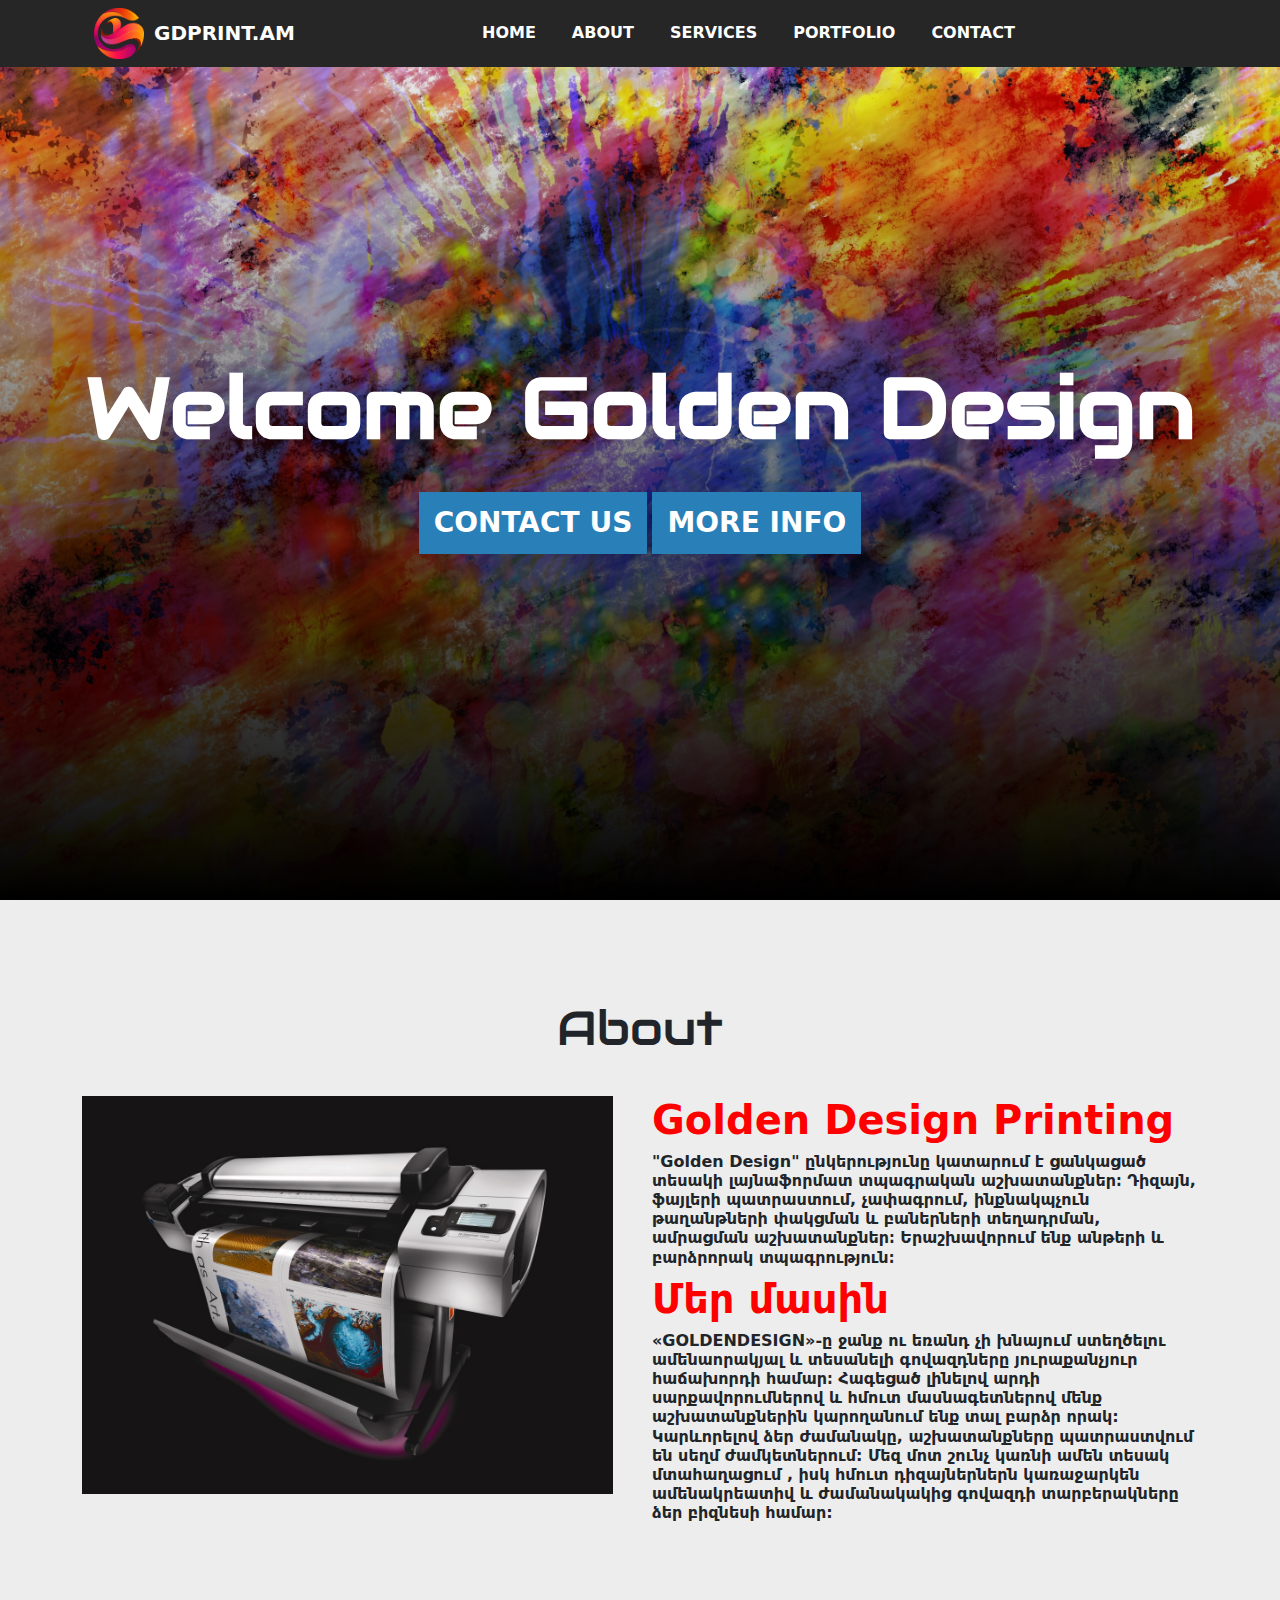
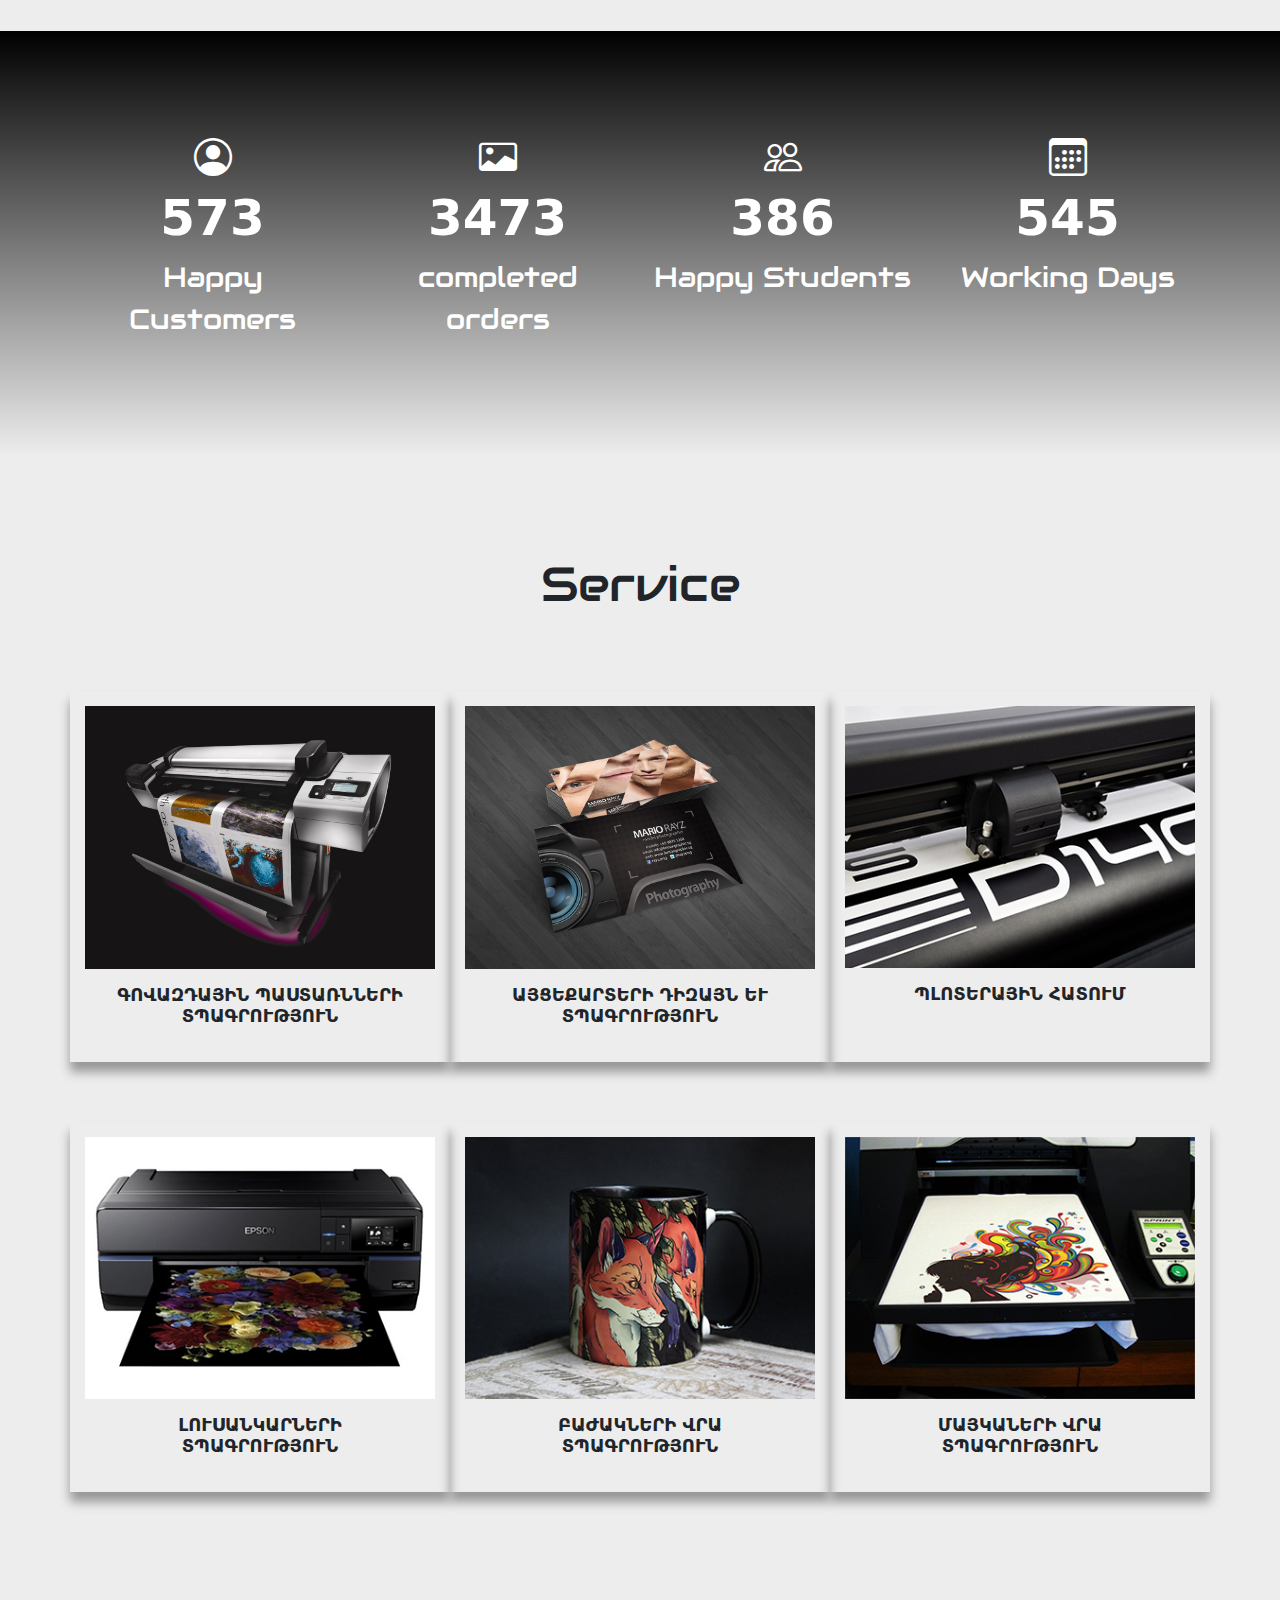
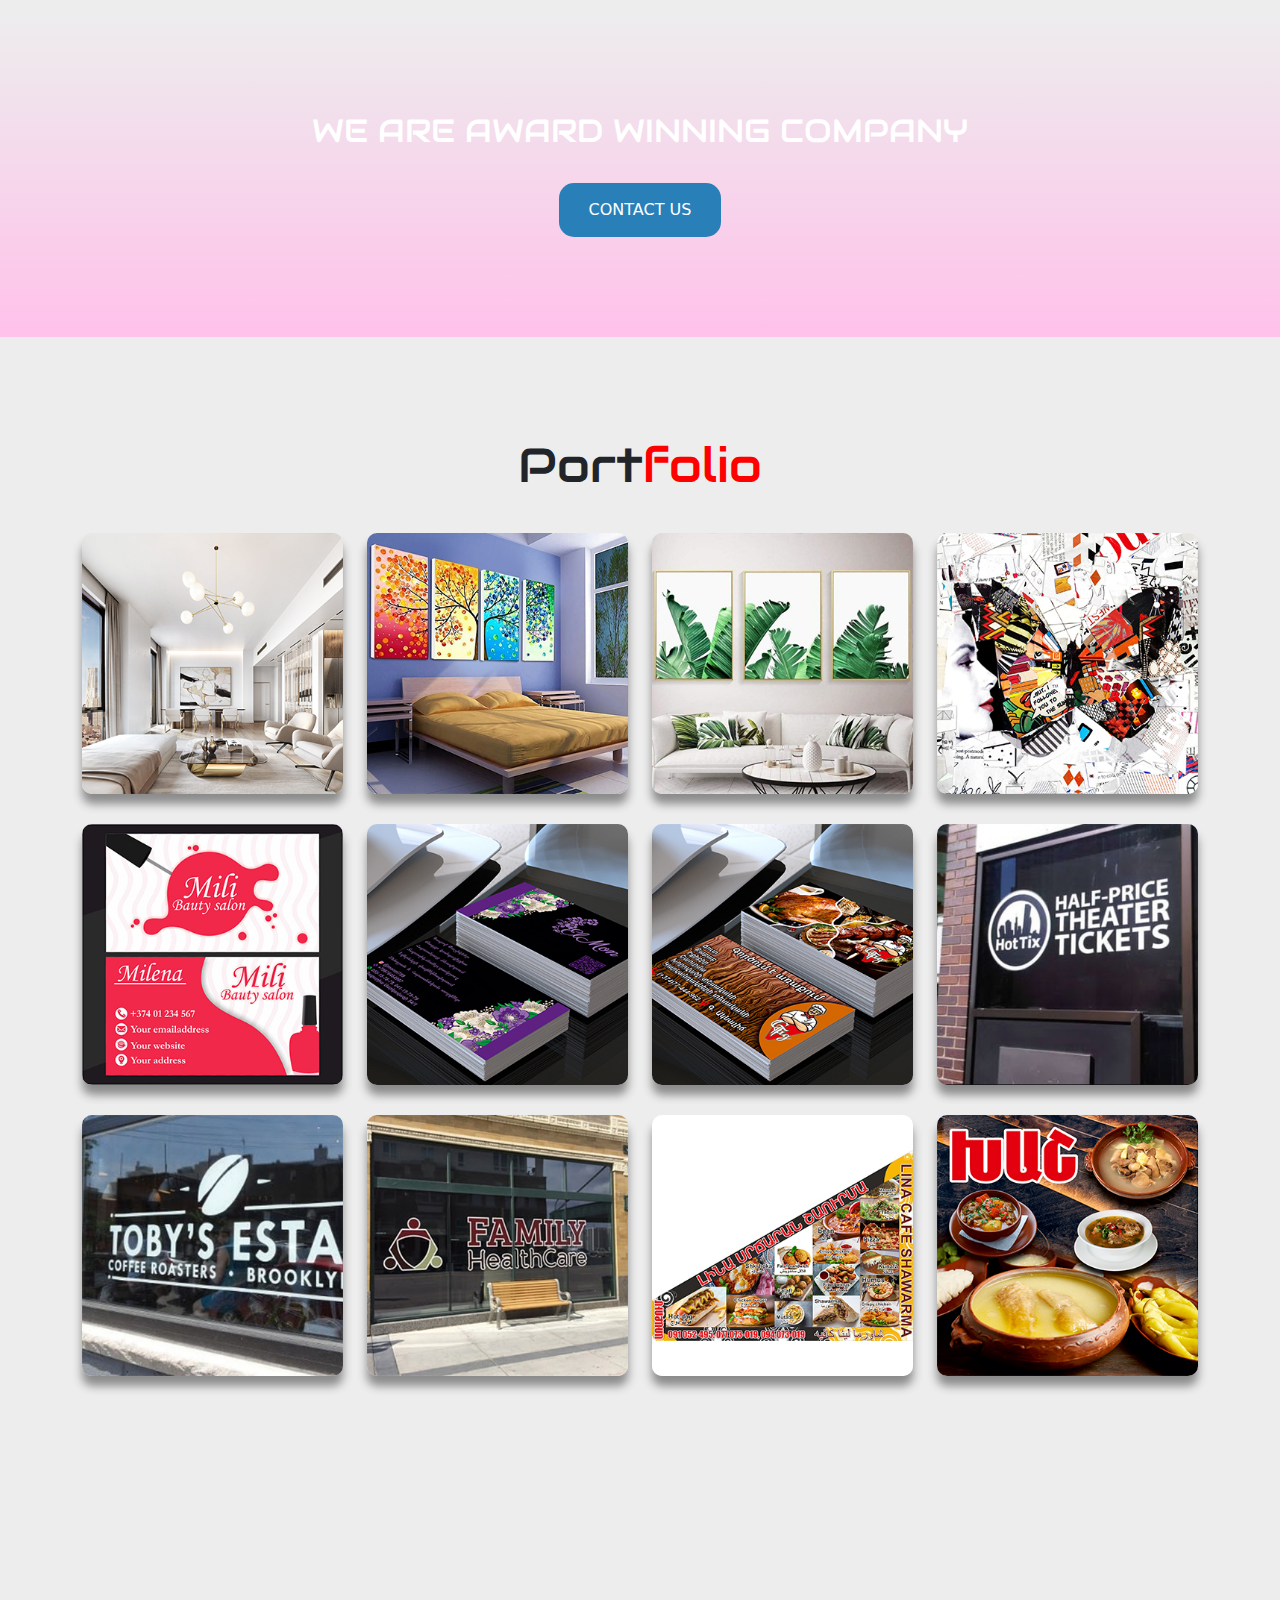
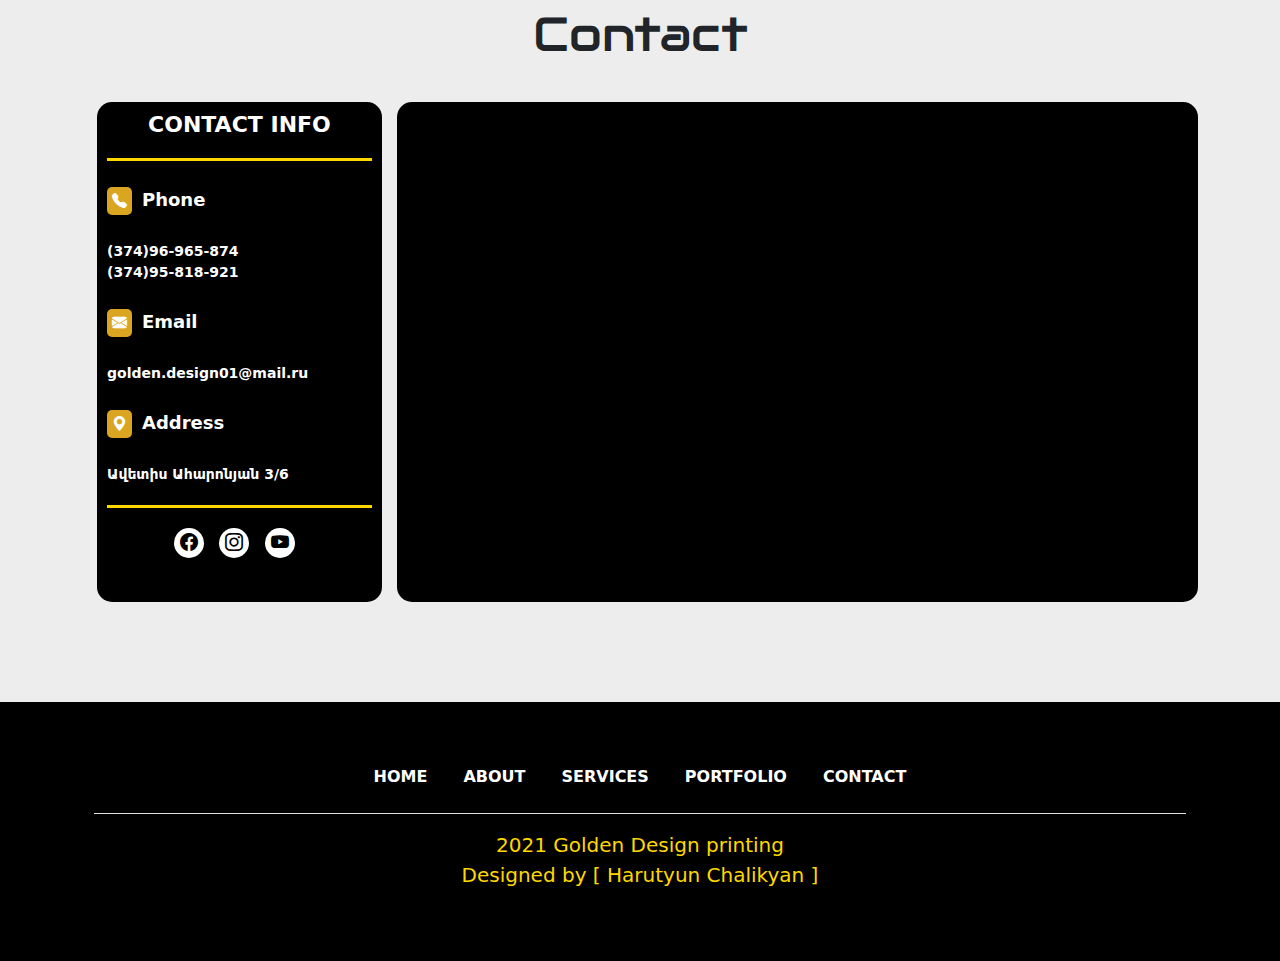
==== index.html @ da53b395 "add new file" ====
<!doctype html>
<html>
    <head>
        <meta charset="utf-8">
        <meta http-equiv="x-UA-Compatible" content="IE=edge">
        <meta name="viewport" content="width=device-width, initial-scale=1.0">
        <link rel="stylesheet" href="https://fonts.googleapis.com/css?family=Audiowide">
        <!-- CSS only -->
        <link rel="stylesheet" integri href="https://cdn.jsdelivr.net/npm/bootstrap@5.2.1/dist/css/bootstrap.min.css">
        <link rel="stylesheet" href="https://fonts.google.com/specimen/Damion?query=damion">
        <link rel="stylesheet" href="https://cdn.jsdelivr.net/npm/bootstrap-icons@1.9.1/font/bootstrap-icons.css">
        <link rel="stylesheet" href="https://cdnjs.cloudflare.com/ajax/libs/popper.js/1.14.7/umd/popper.min.js">
        <link rel="stylesheet" href="https://stackpath.bootstrapcdn.com.bootstrap/4.3.1/js/bootstrap.min.js">
        <link rel="stylesheet" href="https://cdn.jsdelivr.net/npm/bootstrap@5.2.2/dist/css/bootstrap.min.css">
        <link rel="stylesheet" href="https://cdn.jsdelivr.net/npm/bootstrap@5.2.2/dist/js/bootstrap.bundle.min.js">
        <link rel="stylesheet" href="nain.js">
        <link rel="stylesheet" href="JS/wow.min.js">
        <link rel="stylesheet" href="style.css">
        <title>GDprint.am</title>
    </head>
    <body>
        
        <div class="nav-area fixed-top">
            <div class="container">
                <nav class="navbar navbar-expand-lg navbar-light w-100">
  <div class="container-fluid">
      <div class="navbar-logo" id="#about">
            <img src="img/logo.png" width="50px">
      </div>
      <a class="navbar-brand" href="#">GDprint.am</a>
    <button class="navbar-toggler" type="button" data-bs-toggle="collapse" data-bs-target="#navbarSupportedContent" aria-controls="navbarSupportedContent" aria-expanded="false" aria-label="Toggle navigation">
      <span class="navbar-toggler-icon">
          <i class="fa fa-bars"></i>
        </span>
    </button>
    <div class="collapse navbar-collapse" id="navbarSupportedContent">
      <ul class="navbar-nav mr-auto">
        <li class="nav-item active">
            <a class="nav-link active" aria-current="page" href="#home">Home</a>
        </li>
          <li class="nav-item">
          <a class="nav-link active" aria-current="page" href="#about">About</a>
        </li>
          <li class="nav-item">
          <a class="nav-link active" aria-current="page" href="#services">Services</a>
        </li>
        <li class="nav-item">
          <a class="nav-link active" aria-current="page" href="#portfolio">Portfolio</a>
        </li>
          <li class="nav-item">
          <a class="nav-link active" aria-current="page" href="#contact">Contact</a>
        </li>
      </ul>
    </div>
  </div>
</nav>
</div>
</div>
        <div class="slider-area" id="home">
            <div class="container">
                <div class="row">
                    <div class="col-md-12 col-xs-12">
                        <div class="slider-text">
                            <h1 class="mini">Welcome Golden Design</h1>
                            <p>
                                <a href="#contact" class="mmin">Contact Us</a>
                                <a href="#about" class="mmin">More info</a>
                            </p>
                        </div>
                    </div>
                </div>
            </div>
        </div>
        <div id="about" class="about-area section-padding">
            <div class="container">
                <div class="row">
                    <div class="col-md-12 col-sm-12 col-xs-12 text-center">
                        <div class="section-header">
                            <h1>About</h1>
                          
                        </div>
                    </div>
                </div>
                <div class="row">
                <div class="col-xl-6 col-lg-6 col-md-12 col-sm-12 col-xs-12">
                    <div class="about-img wow animated fadeInDown" data-wow-delay="0.2s">
                        <img src="img/about-img.jpg" alt="about-img">
                    </div>
                </div>
                <div class="col-xl-6 col-lg-6 col-md-12 col-sm-12 col-xs-12">
                    <div class="item-text">
                        <h1 style="font-weight: bold; color: red;  ">Golden Design Printing</h1>
                        <h6 style="font-weight: bold">"Golden Design" ընկերությունը կատարում է ցանկացած տեսակի լայնաֆորմատ տպագրական աշխատանքներ։ Դիզայն, ֆայլերի պատրաստում, չափագրում, ինքնակպչուն թաղանթների փակցման և բաներների տեղադրման, ամրացման աշխատանքներ։ Երաշխավորում ենք անթերի և բարձրորակ տպագրություն։</h6>
                        <h1 style="font-weight: bold; color: red;">Մեր մասին</h1>
<h6 style="font-weight: bold">«GOLDENDESIGN»-ը ջանք ու եռանդ չի խնայում ստեղծելու ամենաորակյալ և տեսանելի գովազդները յուրաքանչյուր հաճախորդի համար։ Հագեցած լինելով արդի սարքավորումներով և հմուտ մասնագետներով մենք աշխատանքներին կարողանում ենք տալ բարձր որակ: Կարևորելով ձեր ժամանակը, աշխատանքները պատրաստվում են սեղմ ժամկետներում: Մեզ մոտ շունչ կառնի ամեն տեսակ մտահաղացում , իսկ հմուտ դիզայներներն կառաջարկեն ամենակրեատիվ և ժամանակակից գովազդի տարբերակները ձեր բիզնեսի համար:</h6>
                    </div>
                </div>
                </div>
            </div>
        </div>
        <div class="stats-area section-padding">
            <div class="container">
                <div class="row">
                    <div class="col-md-3">
                        <div class="single-stats">
                            <i class="bi bi-person-circle"></i>
                            <h2>573</h2>
                            <p>Happy Customers</p>
                        </div>
                    </div>
                    <div class="col-md-3">
                        <div class="single-stats">
                           <i class="bi bi-card-image"></i>
                            <h2>3473</h2>
                            <p>completed orders</p>
                        </div>
                    </div>
                    <div class="col-md-3">
                        <div class="single-stats">
                            <i class="bi bi-people"></i>
                            <h2>386</h2>
                            <p>Happy Students</p>
                        </div>
                    </div>
                    <div class="col-md-3">
                        <div class="single-stats">
                            <i class="bi bi-calendar3"></i>
                            <h2>545</h2>
                            <p>Working Days</p>
                        </div>
                    </div>
                </div>
            </div>
        </div>
        <div id="services" class="services-area section-padding">
            <div class="container">
                <div class="row">
                    <div class="col-md-12 col-sm-12 col-xs-12 text-center">
                        <div class="section-header">
                            <h1>Service</h1>
                        </div>
                    </div>
                </div>
                <div class="row">
                    <div class="col-lg-4 col-md-6">
                        <div class="single-service">
                        <div class="single-img">
                        <img src="img/about-img.jpg" width="100%">
                        </div>
                           <h2>Գովազդային Պաստառնների տպագրություն</h2> 
                        </div>
                    </div>
                     <div class="col-lg-4 col-md-6">
                        <div class="single-service">
                           <div class="single-img">
                        <img src="img/viz.jpg" width="100%">
                        </div>
                           <h2>Այցեքարտերի դիզայն և տպագրություն</h2>
                        </div>
                    </div>
                     <div class="col-lg-4 col-md-6">
                        <div class="single-service">
                           <div class="single-img">
                        <img src="img/plt.jpg" width="100%"></div>
                           <h2>Պլոտերային ՀԱՏՈՒՄ</h2>
                        </div>
                    </div>
                     <div class="col-lg-4 col-md-6">
                        <div class="single-service">
                            <div class="single-img">
                        <img src="img/photo.jpg" width="100%"></div>
                           <h2>Լուսանկարների տպագրություն </h2> 
                        </div>
                    </div>
                     <div class="col-lg-4 col-md-6">
                        <div class="single-service">
                           <div class="single-img">
                        <img src="img/cup.jpg" width="100%"></div>
                           <h2>Բաժակների վրա տպագրություն</h2>
                        </div>
                    </div>
                     <div class="col-lg-4 col-md-6">
                        <div class="single-service">
                           <div class="single-img">
                        <img src="img/T-shirt.jpg" width="100%"></div>
                           <h2>Մայկաների վրա տպագրություն</h2>
                        </div>
                    </div>
                </div>
            </div>
        </div>
           <div class="award-area section-padding">
            <div class="container">
                <div class="row">
                    <div class="col-md-8 offset-md-2">
                        <div class="single-award">
                            <h2>We are Award winning Company</h2>
                            <a href="#contact">Contact Us</a>
                        </div>
                    </div>
                </div>
            </div>
        </div>
       <div id="portfolio" class="portfolio-area section-padding">
            <div class="container">
                  <div class="row">
                      <div class="col-md-12 col-sm-12 col-xs-12 text-center">
                        <div class="section-header">
                            <h1>Port<span style="color: red">folio</span></h1> 
                        </div>
                    </div>
                  </div>
                  <div class="row">
                      <div class="col-md-3">
                          <div class="single-work">
                              <img src="img/port5.jpg" alt="port5">
                          </div>
                      </div>
                      <div class="col-md-3">
                          <div class="single-work">
                              <img src="img/port2.jpg" alt="port2">
                          </div>
                      </div>
                      <div class="col-md-3">
                          <div class="single-work">
                              <img src="img/port4.jpg" alt="port4">
                          </div>
                      </div>
                      <div class="col-md-3">
                          <div class="single-work">
                              <img src="img/port3.jpg" alt="port3">
                          </div>
                      </div>
                      <div class="col-md-3">
                          <div class="single-work">
                              <img src="img/port8.jpg" alt="port8">
                          </div>
                      </div>
                      <div class="col-md-3">
                          <div class="single-work">
                              <img src="img/port11.jpg" alt="port11">
                          </div>
                      </div>
                       <div class="col-md-3">
                          <div class="single-work">
                              <img src="img/port12.jpg" alt="port12">
                          </div>
                      </div>
                       <div class="col-md-3">
                          <div class="single-work">
                              <img src="img/port13.jpg" alt="port13.jpg">
                          </div>
                      </div>
                      <div class="col-md-3">
                          <div class="single-work">
                              <img src="img/port14.jpg" alt="port14.jpg">
                          </div>
                      </div>
                      <div class="col-md-3">
                          <div class="single-work">
                              <img src="img/port15.jpg" alt="port15.jpg">
                          </div>
                      </div>
                      <div class="col-md-3">
                          <div class="single-work">
                              <img src="img/port16.jpg" alt="port16.jpg">
                          </div>
                      </div>
                      <div class="col-md-3">
                          <div class="single-work">
                              <img src="img/port10.jpg" alt="port10.jpg">
                          </div>
                      </div>
                  </div>
            </div>
        </div>
        <div id="contact" class="contact-area section-padding">
        <div class="container">
            <div class="row">
                <div class="col-md-12 col-sm-12 col-xs-12 text-center">
                    <div class="section-header">
                        <h1>Contact</h1>
                    </div>
                </div>
                    <div class="col-md-12">
                       <div class="contact-area">
                          <div class="contact-in">
                              <h1>CONTACT INFO</h1>
                               <div class="box"></div>
                              <h2><i class="bi bi-telephone-fill"></i>Phone</h2>
                              <p>(374)96-965-874<br>
                              (374)95-818-921</p>
                              <h2><i class="bi bi-envelope-fill"></i>Email</h2>
                              <p>golden.design01@mail.ru</p>
                              <h2><i class="bi bi-geo-alt-fill"></i>Address</h2>
                              <p>Ավետիս Ահարոնյան 3/6</p>
                                <div class="box"></div>
                                <ul>
                               <li><a href="https://www.facebook.com/golden.design01"><i class="bi bi-facebook" aria-hidden="true"></i></a></li>
                               <li><a href="https://www.instagram.com/golden.design01/"><i class="bi bi-instagram" aria-hidden="true"></i></a></li>
                               <li><a href="https://www.youtube.com/channel/UCITC-4KU9_ym0emc-JfDO7A"><i class="bi bi-youtube" aria-hidden="true"></i></a></li>
                           </ul>
                          </div>
                           <div class="side-right">
            
                               <iframe src="https://www.google.com/maps/embed?pb=!1m18!1m12!1m3!1d1281.1744798377745!2d44.534113407223906!3d40.205423316495406!2m3!1f0!2f0!3f0!3m2!1i1024!2i768!4f13.1!3m3!1m2!1s0x406aa2d25a5692d9%3A0xa7595b3c2c6498f7!2zMyDUsdW-1aXVv9Wr1b0g1LHVsNWh1oDVuNW21bXVodW21asg1oPVuNWy1bjWgSwg1LXWgNaH1aHVtiAwMDE0LCDVgNWh1bXVodW91b_VodW2!5e0!3m2!1shy!2s!4v1666790415583!5m2!1shy!2s" width="100%" height="auto" style="border:0;" allowfullscreen="" loading="lazy" referrerpolicy="no-referrer-when-downgrade"></iframe>
                           </div>  
                       </div>
                    </div>
                </div>
            </div>
        </div>
        <div class="footer-area" >
            <div class="container">
                <div class="row">
                    <div class="col-md-12">
                        <div class="container">
  <footer class="py-3 my-4">
    <ul class="nav justify-content-center border-bottom pb-3 mb-3">
      <li class="nav-item"><a href="#home" class="nav-link px-2">HOME</a></li>
      <li class="nav-item"><a href="#about" class="nav-link px-2">ABOUT</a></li>
      <li class="nav-item"><a href="#services" class="nav-link px-2">SERVICES</a></li>
      <li class="nav-item"><a href="#portfolio" class="nav-link px-2">PORTFOLIO</a></li>
      <li class="nav-item"><a href="#contact" class="nav-link px-2">CONTACT</a></li>
    </ul>
    <p class="text-center">2021 Golden Design printing<br>Designed by &#91; Harutyun Chalikyan &#93;</p>
  </footer>
</div>
                    </div>    
                </div>
            </div>
        </div>


        
        <script src="https://cdn.jsdelivr.net/npm/@popperjs/core@2.11.6/dist/umd/popper.min.js" integrity="sha384-oBqDVmMz9ATKxIep9tiCxS/Z9fNfEXiDAYTujMAeBAsjFuCZSmKbSSUnQlmh/jp3" crossorigin="anonymous"></script>
        <script src="https://cdn.jsdelivr.net/npm/bootstrap@5.2.2/dist/js/bootstrap.min.js" integrity="sha384-IDwe1+LCz02ROU9k972gdyvl+AESN10+x7tBKgc9I5HFtuNz0wWnPclzo6p9vxnk" crossorigin="anonymous"></script>
        <script src="https://code.jquery.com/Jquery-3.3.1.slim.min.js"></script>
        <script src="https://cdnjs.cloudflare.com/ajax/libs/popper.js/1.14.7/umd/popper.min.js"></script>
        <script src="https://stackpath.bootstrapcdn.com.bootstrap/4.3.1/js/bootstrap.min.js"></script>
        <script src="wow.min.js"></script>
        <script>
            new WOW().init();
        </script>
        
    </body>
</html>
---- style.css ----
*{
    margin: 0;
    padding: 0;
}
body{
    background-color: #EDEDED;
}
body i{
    font-size: 38px;
}
html{
    scroll-behavior: smooth;
}
.collapse{
    display: flex;
    justify-content: center;
    text-align: center;
}
.section-padding{
    padding: 100px 0;
}
.section-header{
    padding-bottom: 30px;
}
.navbar-brand{
    color: #fff !important;
    text-transform: uppercase;
    font-weight: bold;
}
.navbar-logo img{
    margin-right: 10px;

}

.nav-area{
    background: #262626;
}
.navbar-nav .nav-link{
    padding-right: 0;
    padding-left: 0;
    color: #fff !important;
    font-weight: bold;
}
.nav-item{
    color: #fff;
    padding: 0 10px;
    text-transform: uppercase;
} 
.slider-area{
    background-image: url(../img/resultat.jpg);
    -webkit-background-size: cover;
    background-size: cover;
    background-position: center center;
    height: 100vh;
    color: #fff;
    position: relative;
    z-index: 1;
}
.slider-area:before{
    content: '';
    position: absolute;
    width: 100%;
    height: 100%;
    top: 0;
    left: 0;
    background: linear-gradient(360deg,#000,transparent);
    z-index: -1;
}
.slider-text{
    
    text-align: center;
    padding-top: 32%;
}
.slider-text h1{
    font-size: 72px;
    font-weight: bold;
    font-family: 'Audiowide', cursive; 
}

.slider-text a{
    padding: 10px 15px;
    background-color: #2980b9;
    color: #fff;
    display: inline-block;
    margin-top: 25px;
    text-transform: uppercase;
    text-decoration: none;
    font-weight: bold;
}
.about-img img{
    width: 100%;
}
.item-text{
    padding-left: 0px;
}
.about-img{
    padding-right: 15px;
}
.item-text h3{
    font-weight: bold;
    margin-bottom: 30px;
}
.stats-area{
    background-image: url(../img/resultat.jpg);
    background-attachment: fixed;
    -webkit-background-size: cover;
    background-size: cover;
    background-position: center center;
    position: relative;
    z-index: 1;
}
.stats-area:before{
    content: '';
    position: absolute;
    width: 100%;
    height: 100%;
    top: 0;
    left: 0;
    background: linear-gradient(180deg, #000,transparent);
    z-index: -1;
}
.single-stats{
    color: #fff;
    text-align: center;
}
.single-stats i{
    margin-bottom: 20px;
    font-size: 38px;
    
}
.single-stats h2{
    font-size: 50px;
    font-weight: bold;
    
}
.single-stats p{
    font-size: 28px;
    font-family: 'Audiowide', cursive;
}
.services-area .single-service i{
    display: flex;
    justify-content: center;
    text-align: center;
}


.single-service{
    width: 400px;
    height: auto;
    box-shadow: 0 10px 10px #979797;
    padding: 15px 15px;
    
}
.col-lg-4{
    margin-top: 40px;
    padding: 0;
    display: flex;
    justify-content: center;
}
.single-service .hover{
    margin-left: 20px;
    color: black;
    transition: .6s;
}
.hover:hover{
    margin-left: 10px;
    color: white;
}
.single-service i{
    text-align: center;
}
.single-service h2{
    margin: 15px;
    font-size: 18px;
    margin-bottom: 20px;
    text-align: center;
    text-transform: uppercase;
    font-weight: bold;
}
single-service img{
    width: 100%;
    height: 200px;
}
.single-service h6{
    font-weight: bold;
    margin: 0;
}
.single-service p span{
    display: flex;
    justify-content: flex-start;
}
.single-service:hover{
    background: #262626;
    color: #fff;
    transition: .6s;
}
.award-area{
    position: relative;
    background-image: url(../img/single.jpg);
    background-attachment: fixed;
    -webkit-background-size: cover;
    background-size: cover;
    background-position: center center;
    z-index: 1;
    text-align: center;
   
}
.award-area:before{
    position: absolute;
    content: '';
    top: 0;
    left: 0;
    width: 100%;
    height: 100%;
    background: linear-gradient(360deg,#FFC1EA,transparent);
    z-index: -1;
}
.award-area h2{
    color: #fff;
    text-transform: uppercase;
    font-family: 'Audiowide', cursive;
}
.award-area a{
    text-decoration: none;
    display: inline-block;
    background: #2980b9;
    color: #fff;
    padding: 15px 30px;
    margin-top: 25px;
    border-radius: 15px;
    text-transform: uppercase;
}
.single-work img{
    width: 100%;
    box-shadow: 0px 10px 10px #8B8B8B;
    border-radius: 10px;
}
.single-work{
    margin-bottom: 30px;
}
.portfolio-area .section-pading{
    padding-bottom: 30px;
}
.section-header h1{
    font-family: 'Audiowide', cursive;
    font-size: 48px;
}

.contact-area{
    display: flex;
    flex-direction: row;
    justify-content: center;
}
.contact-in{
    background-color: #000;
    margin-left:15px;
    width: 30%;
    height: 500px;
    padding: 10px;
    display: flex;
    flex-direction: column;
    border-radius: 15px;
}

.contact-in:nth-child(1){
    flex: 30%;
    background-color: #000;
    color: #fff;   
}
.contact-in h1{
    font-size: 24px;
    color: #fff;
    text-align: center;
    text-transform: uppercase;
    margin-bottom: 20px;
    font-weight: 500;
}
.box{
    width: 100%;
    height: 3px;
    background-color: gold;
    margin-bottom: 20px;
}
.contact-in h2{
    font-size: 20px;
    margin-bottom: 20px;
    font-weight: 900;
}
.contact-in h2 i{
    font-size: 20px;
    padding: 5px;
    margin-right: 10px;
    height: 40px;
    background-color: goldenrod;
    color: #fff;
    border-radius: 5px;
    line-height: 40px;
    text-align: center;
}
.contact-in p{
    font-size: 14px;
    margin-bottom: 20px;
    font-weight: 600;
}
.contact-in ul{
    padding: 0;
    margin: 0;
    text-align: center;
}
.contact-in ul li{
    list-style: none;
    display: inline-block;
    margin-right: 10px;
    margin-top: 5px;
}
.contact-in ul li a{
    display: block;
    width: 30px;
    height: 30px;
    background-color: #fff;
    border-radius: 50px;
    text-align: center;
}
.contact-in ul li a i{
    font-size: 18px;
    color: #000;
    line-height: 28px;
}
.side-right{
    background-color: #000;
    margin-left:15px;
    width: 85%;
    height: 500px;
    padding: 10px;
    border-radius: 15px;
}
.side-right iframe{
    width: 100%;
    height: 100%;
    border-radius: 15px;
}
.footer-area{
    width: 100%;
    padding: 15px;
    height: auto;
    background-color: black;
    display: flex;
    align-items: center;
}
.footer-area img{
    position: relative;
    float: left;
    width: 45px;
    height: 45px;
    align-items: center;
}
.footer-area h5{
    width: 262px;
    height: 45px;
    margin-left: 60px;
    align-items: center;
    font-size: 20px;
    font-weight: 500;
    display: flex;
    color: white;
}
.footer-area .icons{
    display: inline-flex;
    float: right;
    align-self: center;
    margin-left: 45px;
    position: relative;
    color: white;
    width: 15px;
    height: auto;
}
#spant{
    color: #fff;
    font-weight: 600;
    display: flex;
    align-items: center;
    justify-content: center;
}
#spant img{
    margin-right: 25px;
}
 a{
    color: #fff;
}
.nav-item a{
    list-style: none;
    text-decoration: none;
    color: #fff;
    font-weight: bold; 
    transition: .5s;
}
.nav-item a:hover{
    color: gold;
}
footer>p{
    color: gold;
    font-size: 20px;
}
@media only screen and (max-width: 360px){
.slider-text
    {
    display: flex;
    flex-direction: column;
        
}
.single-service
    {
    width: 100%;
    display: flex;
    flex-direction: column;
}
.slider-text h1
    {
    font-size: 36px;
    display: flex;
    justify-content: center;
    margin: 0 auto;
    padding: 0px;
    text-align: center;
    margin: 0 5px;
    padding-top: 40%;
    }
    
.slider-text a 
    {
    padding: 5px 10px;
    font-size: 15px;     
    }
.item-text
    {
    margin-top: 15px;
    }
.contact-area
    {
    flex-direction: column;
    width: 100%;
    
    }
    .contact-in
    {
        width: 100%;
        margin: 0px auto;
        justify-content: center;
        top: 50px;
    }
    .side-right 
    {
        top: 50px;
        width: 100%;
        margin: 0 auto;
       
    }
}
@media only screen and (max-width: 375px){
  
    .slider-text
    {
        margin-top: 130px;
    }
    .slider-text .mini{
        font-size: 24px;
    }
    .slider-text .mmin{
        font-size: 12px;
    }
    .single-service
    {
        width: 100%;
        height: 100%;
        display: flex;
        flex-direction: column;  
    }
    .item-text h1
    {
        font-size: 30px;
    }
    .item-text h6
    {
        font-size: 13px;
    }
    .col-lg-4
    {
        margin-bottom: 20px;
    }
    .contact-in h1
    {
        font-size: 22px;
        font-weight: 700;
    }
    .contact-in h2
    {
        font-size: 18px;
        font-weight: 600;
    }
    .contact-in h2 i
    {
        font-size: 15px;
        
    }
    .contact-in ul li a
    {
        display: flex;
        position: relative;
        justify-content: center;
        align-items: center;
        bottom: 5px;
        width: 30px;
        height: 30px;
    }
    .text-center
    {
        font-size: 18px;
    }
}
@media only screen and (max-width: 390px){
.slider-text
    {
    display: flex;
    flex-direction: column;   
}
.slider-text h1
    {
    font-size: 36px;
    display: flex;
    justify-content: center;
    margin: 0 auto;
    padding: 0px;
    text-align: center;
    margin: 0 5px;
    padding-top: 40%;
    }
    
.slider-text a 
    {
    padding: 5px 10px;
    font-size: 15px;     
    }
.item-text
    {
    margin-top: 15px;
    }
.contact-area
    {
    flex-direction: column;
    width: 100%;
    
    }
    .contact-in
    {
        width: 100%;
        margin: 0px auto;
        justify-content: center;
        top: 50px;
    }
    .side-right 
    {
        top: 50px;
        width: 100%;
        margin: 0 auto;
       
    }
}
@media only screen and (max-width: 393px){
.slider-text
    {
    display: flex;
    flex-direction: column;
        
}
.slider-text h1
    {
    font-size: 38px;
    display: flex;
    justify-content: center;
    margin: 0 auto;
    padding: 0px;
    text-align: center;
    margin: 0 5px;
    padding-top: 40%;
    }
    
.slider-text a 
    {
    padding: 5px 10px;
    font-size: 15px;     
    }
.item-text
    {
    margin-top: 15px;
    }
.contact-area
    {
    flex-direction: column;
    width: 100%;
    
    }
    .contact-in
    {
        width: 100%;
        margin: 0px auto;
        justify-content: center;
        top: 50px;
    }
    .side-right 
    {
        top: 50px;
        width: 100%;
        margin: 0 auto;
       
    }
}
@media only screen and (max-width: 412px){
.slider-text
    {
    display: flex;
    flex-direction: column;
        
}
.slider-text h1
    {
    font-size: 38px;
    display: flex;
    justify-content: center;
    margin: 0 auto;
    padding: 0px;
    text-align: center;
    margin: 0 5px;
    padding-top: 40%;
    }
    
.slider-text a 
    {
    padding: 5px 10px;
    font-size: 15px;     
    }
.item-text
    {
    margin-top: 15px;
    }
.contact-area
    {
    flex-direction: column;
    width: 100%;
    
    }
.contact-in
    {
    width: 100%;
    margin: 0px auto;
    justify-content: center;
    top: 50px;
    }
.side-right 
    {
    top: 50px;
    width: 100%;
    margin: 0 auto;
       
    }
}
@media only screen and (max-width: 414px){
.slider-text
    {
    display: flex;
    flex-direction: column;
        
    }
.slider-text h1
    {
    font-size: 38px;
    display: flex;
    justify-content: center;
    margin: 0 auto;
    padding: 0px;
    text-align: center;
    margin: 0 5px;
    padding-top: 40%;
    }
    
.slider-text a 
    {
    padding: 5px 10px;
    font-size: 15px;     
    }
.item-text
    {
    margin-top: 15px;
    }
.contact-area
    {
    flex-direction: column;
    width: 100%;
    
    }
    .contact-in
    {
        width: 100%;
        margin: 0px auto;
        justify-content: center;
        top: 50px;
    }
    .side-right 
    {
        top: 50px;
        width: 100%;
        margin: 0 auto;
       
    }
}
@media only screen and (max-width: 540px){
    .item-text
    {
        margin-top: 15px;
    }
    .slider-text .mini
    {
        margin-top: 150px;
    }
    .single-service
    {
        width: 100%;
        height: 100%;
        display: flex;
        flex-direction: column;  
    }
    .col-lg-4
    {
        margin-bottom: 20px;
    }
    .contact-in h1
    {
        font-size: 22px;
        font-weight: 700;
    }
    .contact-in h2
    {
        font-size: 18px;
        font-weight: 600;
    }
    .contact-in h2 i
    {
        font-size: 15px;
        
    }
    .contact-in ul li a
    {
        display: flex;
        position: relative;
        justify-content: center;
        align-items: center;
        bottom: 5px;
        width: 30px;
        height: 30px;
    }
    .col-md-12
    {
        display: flex;
        justify-content: center;
        width: 100%;
    }
    .col-md-12 .side-right
    {
        width: 100%;
        margin-top: 15px;
    }
    .contact-area
    {
        display: flex;
        flex-direction: column;
    }
    .contact-area .contact-in
    {
        width:100%;
    }
}
@media only screen and (max-width: 768px){
    .item-text
    {
        margin-top: 15px;
    }
    .slider-text
    {
        margin-top: 30%;
    }
    .single-service
    {
        width: 100%;
        height: 100%;
        display: flex;
        flex-direction: column;  
    }
    .col-lg-4
    {
        margin-bottom: 20px;
    }
    .contact-in h1
    {
        font-size: 22px;
        font-weight: 700;
    }
    .contact-in h2
    {
        font-size: 18px;
        font-weight: 600;
    }
    .contact-in h2 i
    {
        font-size: 15px;
        
    }
    .contact-in ul li a
    {
        display: flex;
        position: relative;
        justify-content: center;
        align-items: center;
        bottom: 5px;
        width: 30px;
        height: 30px;
    }
}
@media only screen and (max-width: 820px){
    .item-text
    {
        margin-top: 15px;
    }
    .slider-text h1
    {
        margin-top: 50%;
    }
    .single-service
    {
        width: 100%;
        height: 100%;
        display: flex;
        flex-direction: column;  
    }
    .col-lg-4
    {
        margin-bottom: 20px;
    }
    .contact-in h1
    {
        font-size: 22px;
        font-weight: 700;
    }
    .contact-in h2
    {
        font-size: 18px;
        font-weight: 600;
    }
    .contact-in h2 i
    {
        font-size: 15px;
        
    }
    .contact-in ul li a
    {
        display: flex;
        position: relative;
        justify-content: center;
        align-items: center;
        bottom: 5px;
        width: 30px;
        height: 30px;
    }
}
@media only screen and (max-width: 912px){
    .item-text
    {
        margin-top: 15px;
    }
    .slider-text
    {
        margin-top: 30%;
    }
    .single-service
    {
        width: 100%;
        height: 100%;
        display: flex;
        flex-direction: column;  
    }
    .col-lg-4
    {
        margin-bottom: 20px;
    }
    .contact-in h1
    {
        font-size: 22px;
        font-weight: 700;
    }
    .contact-in h2
    {
        font-size: 18px;
        font-weight: 600;
    }
    .contact-in h2 i
    {
        font-size: 15px;
        
    }
    .contact-in ul li a
    {
        display: flex;
        position: relative;
        justify-content: center;
        align-items: center;
        bottom: 5px;
        width: 30px;
        height: 30px;
    }
    .single-award{
        
    }
    .single-award h2{
        text-align: center;
        
        font-size: 30px;
    }
}
@media only screen and (max-width: 1024px){
  
    .slider-text
    {
        margin-top: -120px;
        font-size: 
    }
    .slider-text .mini
    {
        font-size: 70px;
    }
    .slider-text .mmin
    {
        font-size: 18px;
    }
    .single-service
    {
        width: 100%;
        height: 100%;
        display: flex;
        flex-direction: column;  
    }
    .item-text h1
    {
        font-size: 30px;
    }
    .item-text h6
    {
        font-size: 13px;
    }
    .col-lg-4
    {
        margin-bottom: 20px;
    }
    .contact-in h1
    {
        font-size: 22px;
        font-weight: 700;
    }
    .contact-in h2
    {
        font-size: 18px;
        font-weight: 600;
    }
    .contact-in h2 i
    {
        font-size: 15px;
        
    }
    .contact-in ul li a
    {
        display: flex;
        position: relative;
        justify-content: center;
        align-items: center;
        bottom: 5px;
        width: 30px;
        height: 30px;
    }
}
@media only screen and (max-width: 1280px){
    .slider-text h1{
        font-size: 85px;
        
    }
    .slider-text a{
        font-size: 28px;
    }
    .single-service{
        width: 100%;
        height: 100%;
        display: flex;
        flex-direction: column;  
    }
    .col-lg-4{
        margin-bottom: 20px;
    }
    .contact-in h1{
        font-size: 22px;
        font-weight: 700;
    }
    .contact-in h2{
        font-size: 18px;
        font-weight: 600;
    }
    .contact-in h2 i{
        font-size: 15px;
        
    }
    .contact-in ul li a{
        display: flex;
        position: relative;
        justify-content: center;
        align-items: center;
        bottom: 5px;
        width: 30px;
        height: 30px;
    }
}
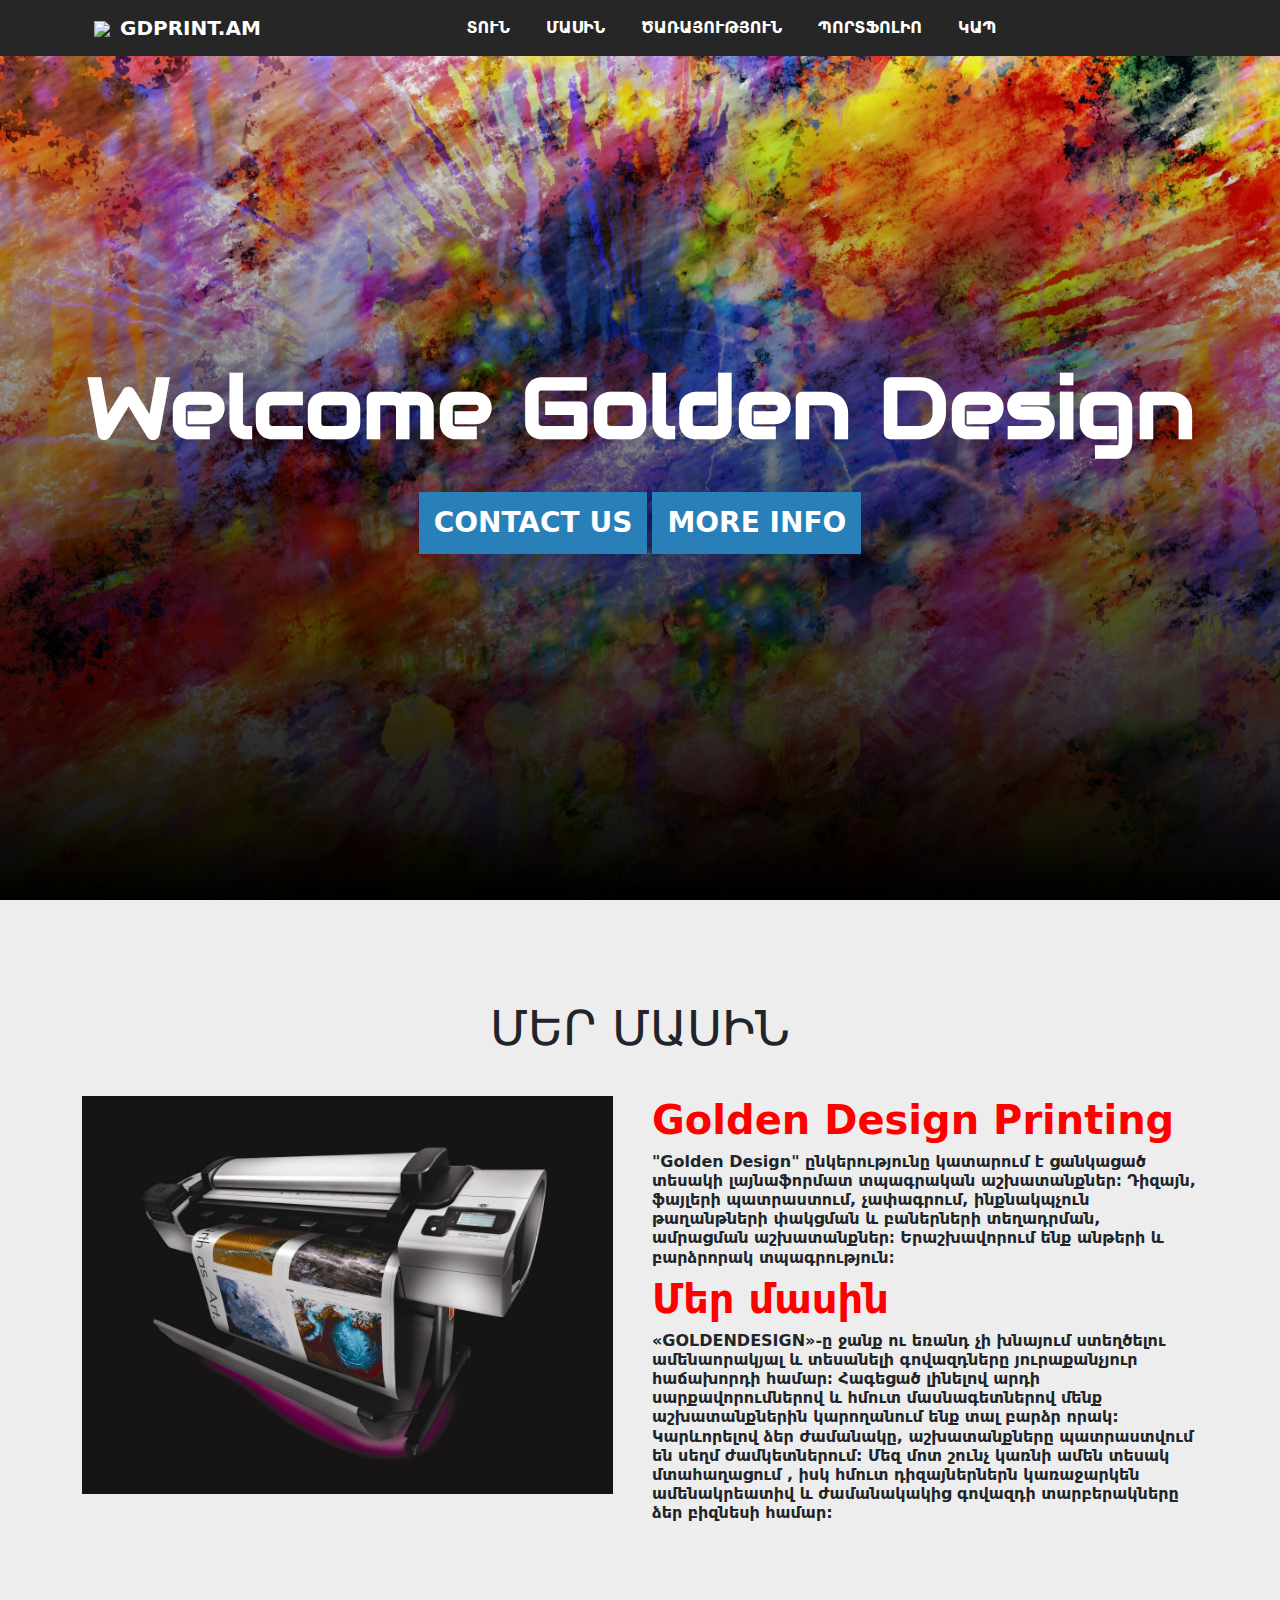
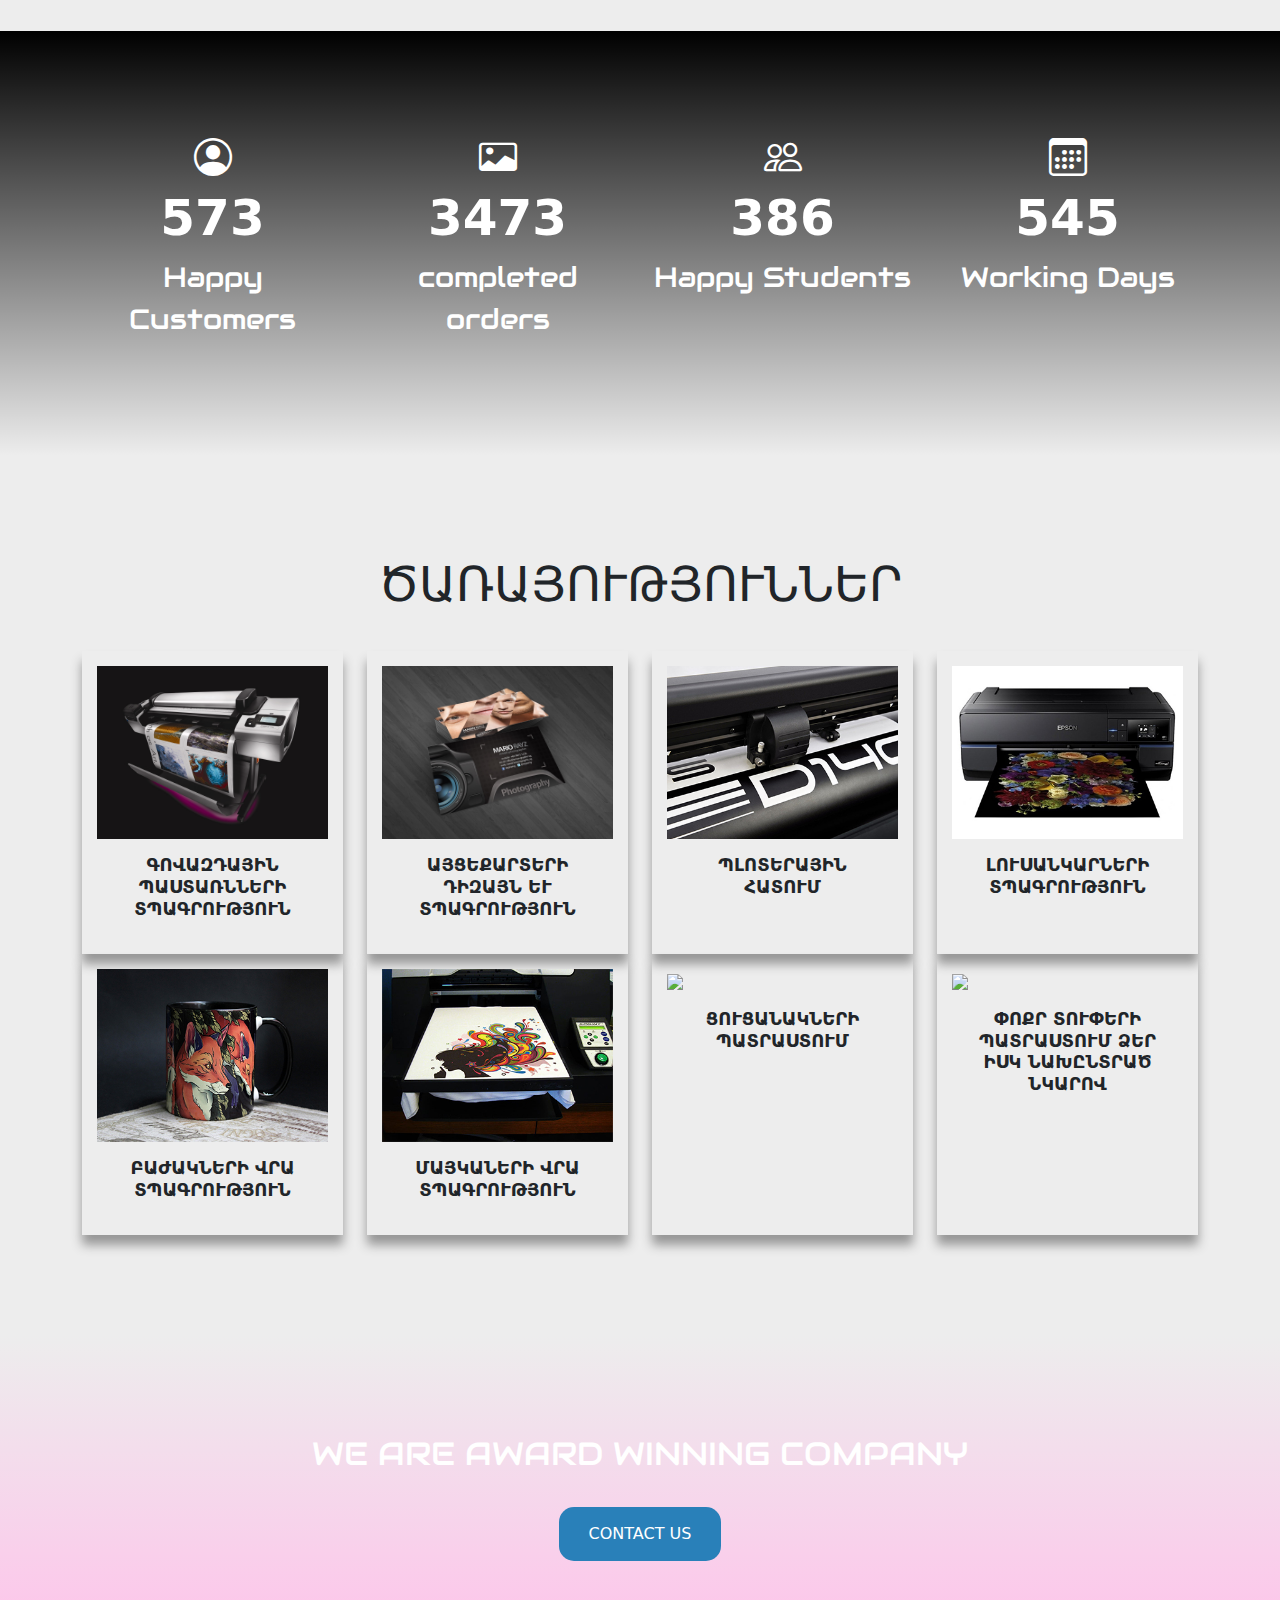
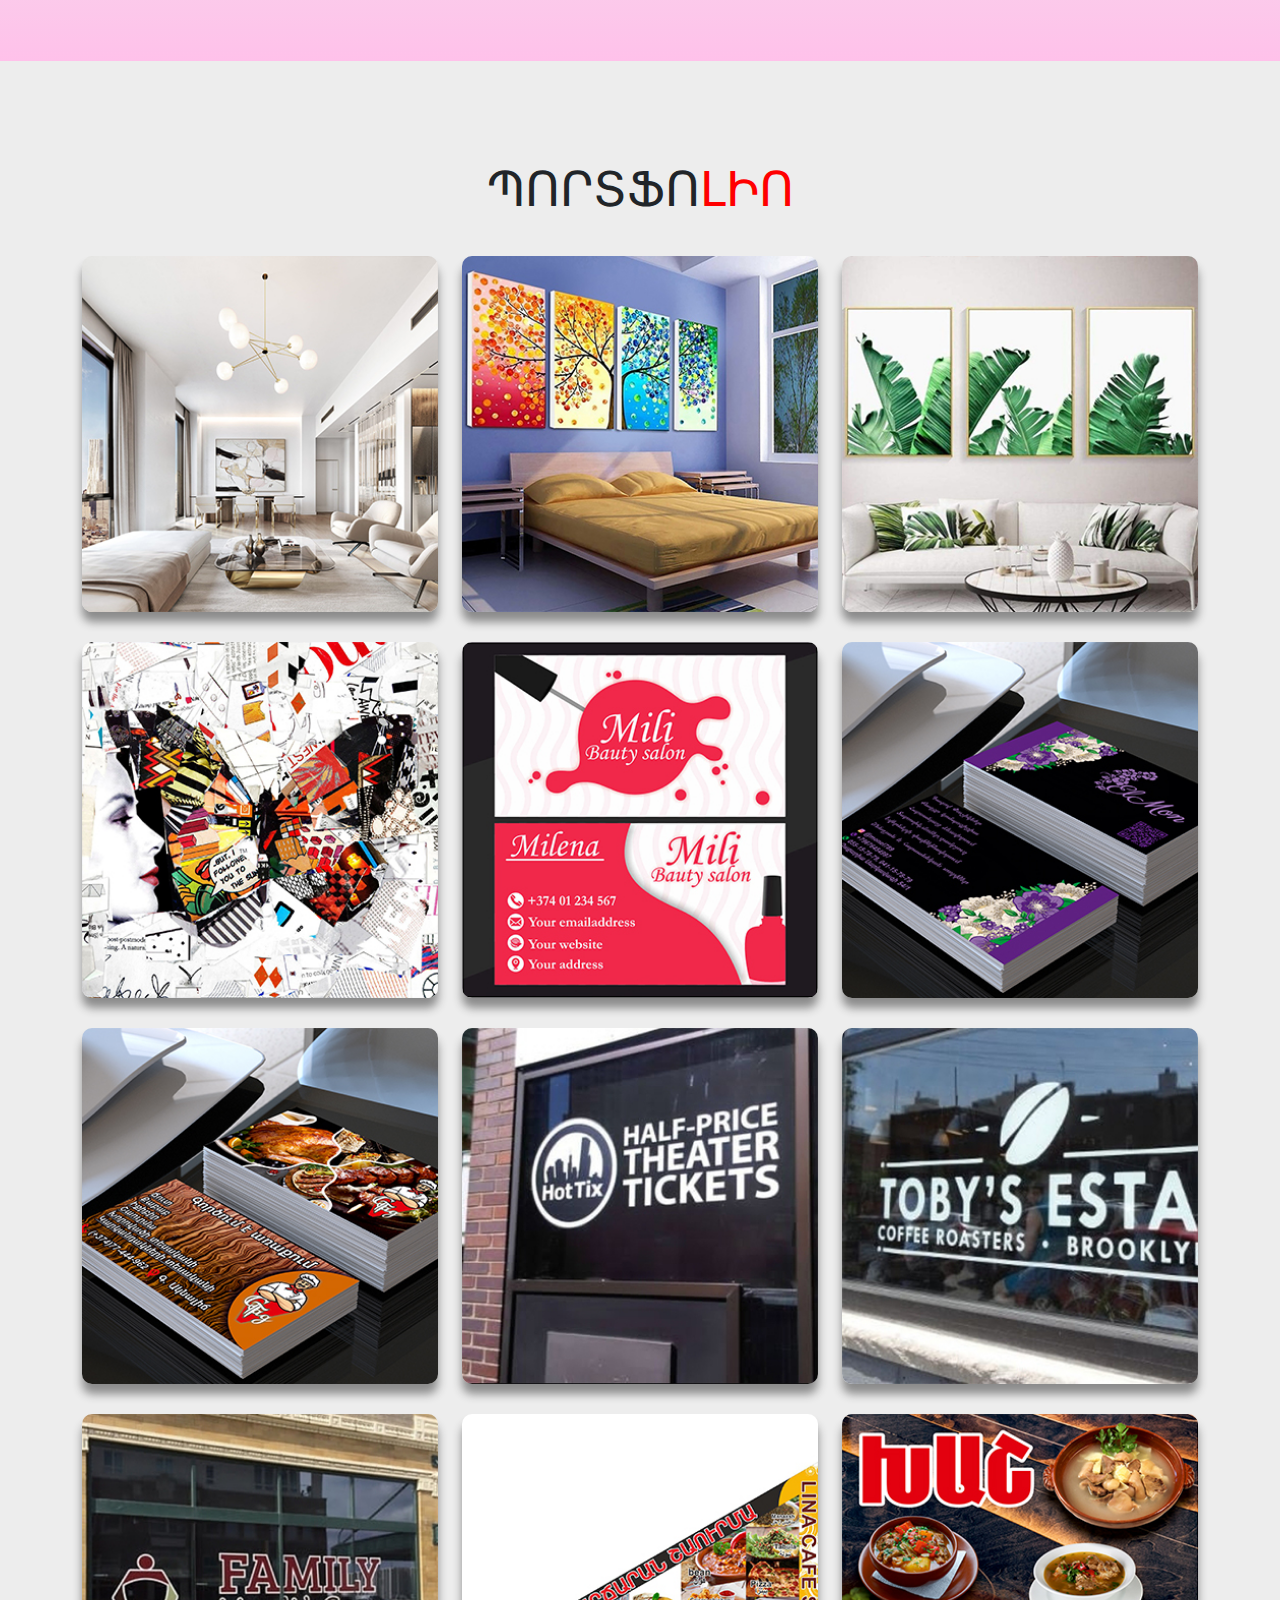
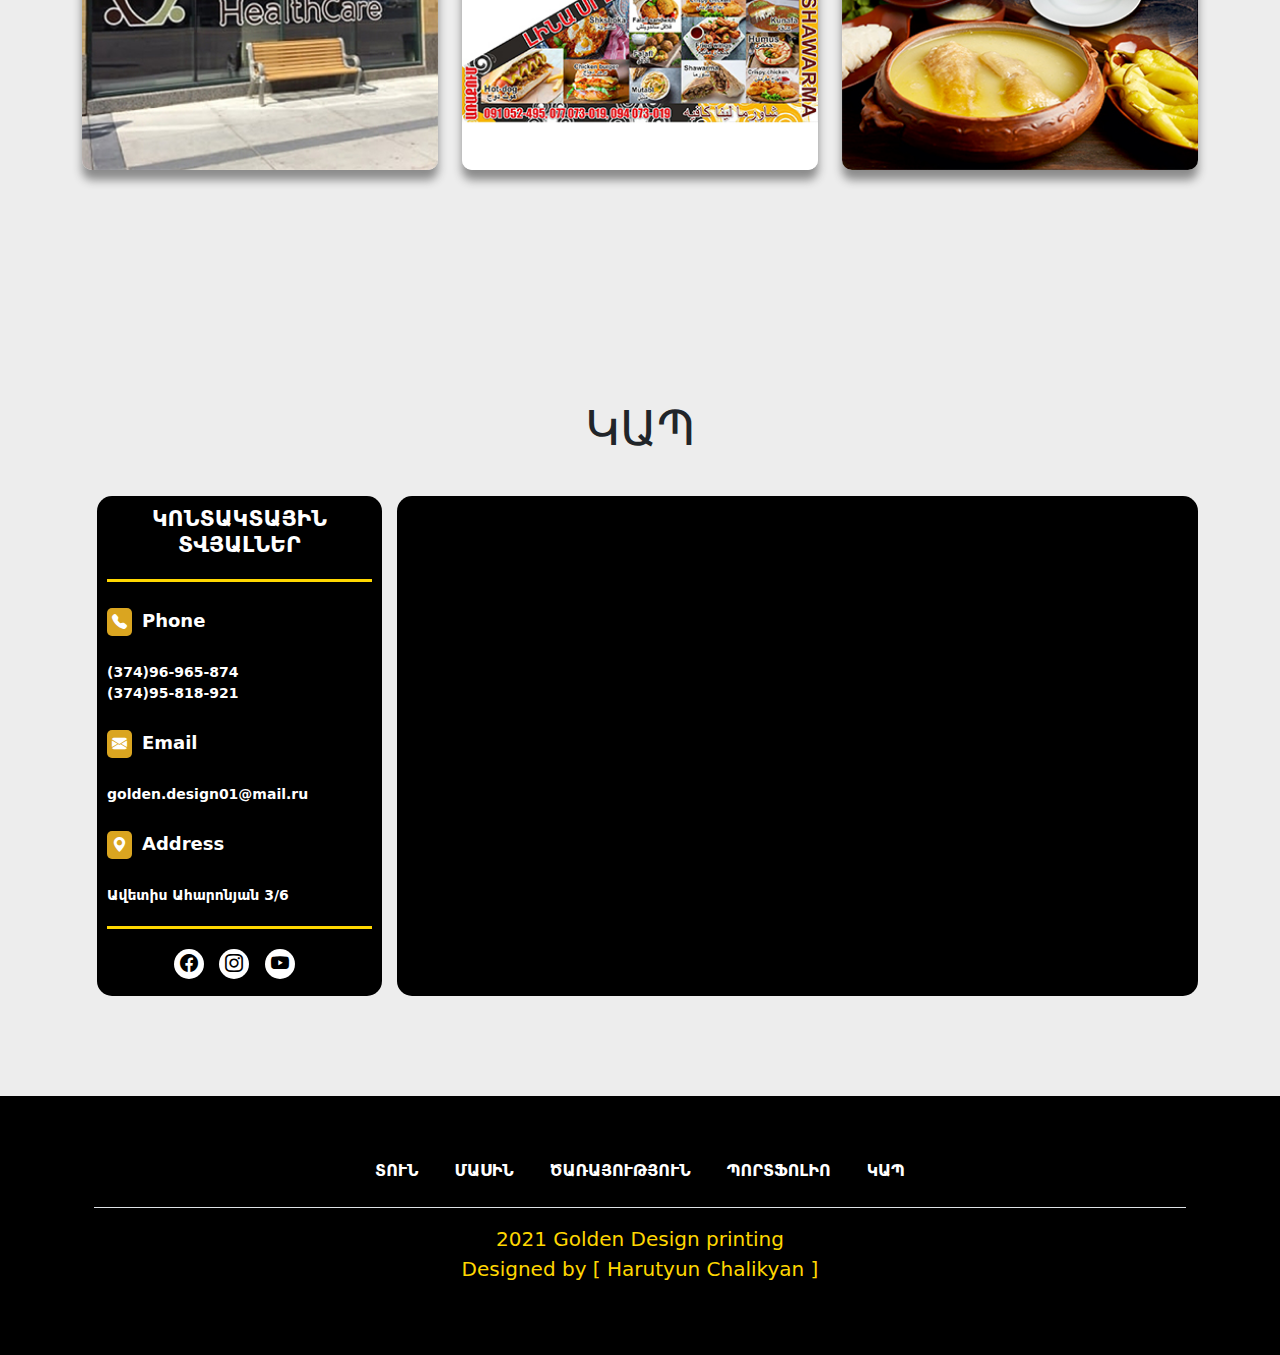
==== commit fe655d7a: "Added 2 services" ====
--- a/index.html
+++ b/index.html
@@ -25,7 +25,7 @@
                 <nav class="navbar navbar-expand-lg navbar-light w-100">
   <div class="container-fluid">
       <div class="navbar-logo" id="#about">
-            <img src="img/logo.png" width="50px">
+            <img src="img/logoo.png" width="50px">
       </div>
       <a class="navbar-brand" href="#">GDprint.am</a>
     <button class="navbar-toggler" type="button" data-bs-toggle="collapse" data-bs-target="#navbarSupportedContent" aria-controls="navbarSupportedContent" aria-expanded="false" aria-label="Toggle navigation">
@@ -36,19 +36,19 @@
     <div class="collapse navbar-collapse" id="navbarSupportedContent">
       <ul class="navbar-nav mr-auto">
         <li class="nav-item active">
-            <a class="nav-link active" aria-current="page" href="#home">Home</a>
+            <a class="nav-link active" aria-current="page" href="#home">ՏՈՒՆ</a>
         </li>
           <li class="nav-item">
-          <a class="nav-link active" aria-current="page" href="#about">About</a>
+          <a class="nav-link active" aria-current="page" href="#about">ՄԱՍԻՆ</a>
         </li>
           <li class="nav-item">
-          <a class="nav-link active" aria-current="page" href="#services">Services</a>
+          <a class="nav-link active" aria-current="page" href="#services">ԾԱՌԱՅՈՒԹՅՈՒՆ</a>
         </li>
         <li class="nav-item">
-          <a class="nav-link active" aria-current="page" href="#portfolio">Portfolio</a>
+          <a class="nav-link active" aria-current="page" href="#portfolio">ՊՈՐՏՖՈԼԻՈ</a>
         </li>
           <li class="nav-item">
-          <a class="nav-link active" aria-current="page" href="#contact">Contact</a>
+          <a class="nav-link active" aria-current="page" href="#contact">ԿԱՊ</a>
         </li>
       </ul>
     </div>
@@ -76,7 +76,7 @@
                 <div class="row">
                     <div class="col-md-12 col-sm-12 col-xs-12 text-center">
                         <div class="section-header">
-                            <h1>About</h1>
+                            <h1>ՄԵՐ ՄԱՍԻՆ</h1>
                           
                         </div>
                     </div>
@@ -137,12 +137,12 @@
                 <div class="row">
                     <div class="col-md-12 col-sm-12 col-xs-12 text-center">
                         <div class="section-header">
-                            <h1>Service</h1>
-                        </div>
-                    </div>
-                </div>
-                <div class="row">
-                    <div class="col-lg-4 col-md-6">
+                            <h1>ԾԱՌԱՅՈՒԹՅՈՒՆՆԵՐ</h1>
+                        </div>
+                    </div>
+                </div>
+                <div class="row">
+                    <div class="col-lg-3 col-md-6">
                         <div class="single-service">
                         <div class="single-img">
                         <img src="img/about-img.jpg" width="100%">
@@ -150,7 +150,7 @@
                            <h2>Գովազդային Պաստառնների տպագրություն</h2> 
                         </div>
                     </div>
-                     <div class="col-lg-4 col-md-6">
+                     <div class="col-lg-3 col-md-6">
                         <div class="single-service">
                            <div class="single-img">
                         <img src="img/viz.jpg" width="100%">
@@ -158,32 +158,46 @@
                            <h2>Այցեքարտերի դիզայն և տպագրություն</h2>
                         </div>
                     </div>
-                     <div class="col-lg-4 col-md-6">
+                     <div class="col-lg-3 col-md-6">
                         <div class="single-service">
                            <div class="single-img">
                         <img src="img/plt.jpg" width="100%"></div>
                            <h2>Պլոտերային ՀԱՏՈՒՄ</h2>
                         </div>
                     </div>
-                     <div class="col-lg-4 col-md-6">
+                     <div class="col-lg-3 col-md-6">
                         <div class="single-service">
                             <div class="single-img">
                         <img src="img/photo.jpg" width="100%"></div>
                            <h2>Լուսանկարների տպագրություն </h2> 
                         </div>
                     </div>
-                     <div class="col-lg-4 col-md-6">
+                     <div class="col-lg-3 col-md-6">
                         <div class="single-service">
                            <div class="single-img">
                         <img src="img/cup.jpg" width="100%"></div>
                            <h2>Բաժակների վրա տպագրություն</h2>
                         </div>
                     </div>
-                     <div class="col-lg-4 col-md-6">
+                     <div class="col-lg-3 col-md-6">
                         <div class="single-service">
                            <div class="single-img">
                         <img src="img/T-shirt.jpg" width="100%"></div>
                            <h2>Մայկաների վրա տպագրություն</h2>
+                        </div>
+                    </div>
+                    <div class="col-lg-3 col-md-6">
+                        <div class="single-service">
+                           <div class="single-img">
+                        <img src="img/port17.jpg" width="100%"></div>
+                           <h2>Ցուցանակների պատրաստում</h2>
+                        </div>
+                    </div>
+                    <div class="col-lg-3 col-md-6">
+                        <div class="single-service">
+                           <div class="single-img">
+                        <img src="img/port18.jpg" width="100%"></div>
+                           <h2>Փոքր տուփերի պատրաստում ձեր իսկ նախընտրած նկարով</h2>
                         </div>
                     </div>
                 </div>
@@ -206,67 +220,67 @@
                   <div class="row">
                       <div class="col-md-12 col-sm-12 col-xs-12 text-center">
                         <div class="section-header">
-                            <h1>Port<span style="color: red">folio</span></h1> 
+                            <h1>ՊՈՐՏՖՈ<span style="color: red">ԼԻՈ</span></h1> 
                         </div>
                     </div>
                   </div>
                   <div class="row">
-                      <div class="col-md-3">
+                      <div class="col-md-4">
                           <div class="single-work">
                               <img src="img/port5.jpg" alt="port5">
                           </div>
                       </div>
-                      <div class="col-md-3">
+                      <div class="col-md-4">
                           <div class="single-work">
                               <img src="img/port2.jpg" alt="port2">
                           </div>
                       </div>
-                      <div class="col-md-3">
+                      <div class="col-md-4">
                           <div class="single-work">
                               <img src="img/port4.jpg" alt="port4">
                           </div>
                       </div>
-                      <div class="col-md-3">
+                      <div class="col-md-4">
                           <div class="single-work">
                               <img src="img/port3.jpg" alt="port3">
                           </div>
                       </div>
-                      <div class="col-md-3">
+                      <div class="col-md-4">
                           <div class="single-work">
                               <img src="img/port8.jpg" alt="port8">
                           </div>
                       </div>
-                      <div class="col-md-3">
+                      <div class="col-md-4">
                           <div class="single-work">
                               <img src="img/port11.jpg" alt="port11">
                           </div>
                       </div>
-                       <div class="col-md-3">
+                       <div class="col-md-4">
                           <div class="single-work">
                               <img src="img/port12.jpg" alt="port12">
                           </div>
                       </div>
-                       <div class="col-md-3">
+                       <div class="col-md-4">
                           <div class="single-work">
                               <img src="img/port13.jpg" alt="port13.jpg">
                           </div>
                       </div>
-                      <div class="col-md-3">
+                      <div class="col-md-4">
                           <div class="single-work">
                               <img src="img/port14.jpg" alt="port14.jpg">
                           </div>
                       </div>
-                      <div class="col-md-3">
+                      <div class="col-md-4">
                           <div class="single-work">
                               <img src="img/port15.jpg" alt="port15.jpg">
                           </div>
                       </div>
-                      <div class="col-md-3">
+                      <div class="col-md-4">
                           <div class="single-work">
                               <img src="img/port16.jpg" alt="port16.jpg">
                           </div>
                       </div>
-                      <div class="col-md-3">
+                      <div class="col-md-4">
                           <div class="single-work">
                               <img src="img/port10.jpg" alt="port10.jpg">
                           </div>
@@ -279,13 +293,13 @@
             <div class="row">
                 <div class="col-md-12 col-sm-12 col-xs-12 text-center">
                     <div class="section-header">
-                        <h1>Contact</h1>
+                        <h1>ԿԱՊ</h1>
                     </div>
                 </div>
                     <div class="col-md-12">
                        <div class="contact-area">
                           <div class="contact-in">
-                              <h1>CONTACT INFO</h1>
+                              <h1>Կոնտակտային<br> տվյալներ</h1>
                                <div class="box"></div>
                               <h2><i class="bi bi-telephone-fill"></i>Phone</h2>
                               <p>(374)96-965-874<br>
@@ -304,6 +318,7 @@
                            <div class="side-right">
             
                                <iframe src="https://www.google.com/maps/embed?pb=!1m18!1m12!1m3!1d1281.1744798377745!2d44.534113407223906!3d40.205423316495406!2m3!1f0!2f0!3f0!3m2!1i1024!2i768!4f13.1!3m3!1m2!1s0x406aa2d25a5692d9%3A0xa7595b3c2c6498f7!2zMyDUsdW-1aXVv9Wr1b0g1LHVsNWh1oDVuNW21bXVodW21asg1oPVuNWy1bjWgSwg1LXWgNaH1aHVtiAwMDE0LCDVgNWh1bXVodW91b_VodW2!5e0!3m2!1shy!2s!4v1666790415583!5m2!1shy!2s" width="100%" height="auto" style="border:0;" allowfullscreen="" loading="lazy" referrerpolicy="no-referrer-when-downgrade"></iframe>
+                               
                            </div>  
                        </div>
                     </div>
@@ -317,11 +332,11 @@
                         <div class="container">
   <footer class="py-3 my-4">
     <ul class="nav justify-content-center border-bottom pb-3 mb-3">
-      <li class="nav-item"><a href="#home" class="nav-link px-2">HOME</a></li>
-      <li class="nav-item"><a href="#about" class="nav-link px-2">ABOUT</a></li>
-      <li class="nav-item"><a href="#services" class="nav-link px-2">SERVICES</a></li>
-      <li class="nav-item"><a href="#portfolio" class="nav-link px-2">PORTFOLIO</a></li>
-      <li class="nav-item"><a href="#contact" class="nav-link px-2">CONTACT</a></li>
+      <li class="nav-item"><a href="#home" class="nav-link px-2">ՏՈՒՆ</a></li>
+      <li class="nav-item"><a href="#about" class="nav-link px-2">ՄԱՍԻՆ</a></li>
+      <li class="nav-item"><a href="#services" class="nav-link px-2">ԾԱՌԱՅՈՒԹՅՈՒՆ</a></li>
+      <li class="nav-item"><a href="#portfolio" class="nav-link px-2">ՊՈՐՏՖՈԼԻՈ</a></li>
+      <li class="nav-item"><a href="#contact" class="nav-link px-2">ԿԱՊ</a></li>
     </ul>
     <p class="text-center">2021 Golden Design printing<br>Designed by &#91; Harutyun Chalikyan &#93;</p>
   </footer>
@@ -344,4 +359,4 @@
         </script>
         
     </body>
-</html>+</html>
--- a/style.css
+++ b/style.css
@@ -10,6 +10,9 @@
 }
 html{
     scroll-behavior: smooth;
+}
+.navbar-togler-icon i .fa{
+    color: #fff;
 }
 .collapse{
     display: flex;
@@ -408,6 +411,9 @@
     flex-direction: column;
         
 }
+.navbar-togler-icon i .fa{
+    color: #fff;
+}
 .single-service
     {
     width: 100%;
@@ -416,14 +422,14 @@
 }
 .slider-text h1
     {
-    font-size: 36px;
+    font-size: 24px;
     display: flex;
     justify-content: center;
     margin: 0 auto;
     padding: 0px;
     text-align: center;
     margin: 0 5px;
-    padding-top: 40%;
+    padding-top: 20%;
     }
     
 .slider-text a 
@@ -462,8 +468,11 @@
     {
         margin-top: 130px;
     }
+    .navbar-togler-icon i .fa{
+    color: #fff;
+}
     .slider-text .mini{
-        font-size: 24px;
+        font-size: 18px;
     }
     .slider-text .mmin{
         font-size: 12px;
@@ -525,16 +534,18 @@
 }
 .slider-text h1
     {
-    font-size: 36px;
+    font-size: 24px;
     display: flex;
     justify-content: center;
     margin: 0 auto;
     padding: 0px;
     text-align: center;
     margin: 0 5px;
-    padding-top: 40%;
-    }
-    
+    padding-top: 20%;
+    }
+    .navbar-togler-icon i .fa{
+    color: #fff;
+}
 .slider-text a 
     {
     padding: 5px 10px;
@@ -571,6 +582,9 @@
     display: flex;
     flex-direction: column;
         
+}
+.navbar-togler-icon i .fa{
+    color: #fff;
 }
 .slider-text h1
     {
@@ -581,7 +595,7 @@
     padding: 0px;
     text-align: center;
     margin: 0 5px;
-    padding-top: 40%;
+    padding-top: 25%;
     }
     
 .slider-text a 
@@ -613,6 +627,9 @@
         margin: 0 auto;
        
     }
+}
+.navbar-togler-icon i .fa{
+    color: #fff;
 }
 @media only screen and (max-width: 412px){
 .slider-text
@@ -630,7 +647,7 @@
     padding: 0px;
     text-align: center;
     margin: 0 5px;
-    padding-top: 40%;
+    padding-top: 25%;
     }
     
 .slider-text a 
@@ -663,6 +680,9 @@
        
     }
 }
+.navbar-togler-icon i .fa{
+    color: #fff;
+}
 @media only screen and (max-width: 414px){
 .slider-text
     {
@@ -679,7 +699,7 @@
     padding: 0px;
     text-align: center;
     margin: 0 5px;
-    padding-top: 40%;
+    padding-top: 25%;
     }
     
 .slider-text a 
@@ -712,6 +732,9 @@
        
     }
 }
+.navbar-togler-icon i .fa{
+    color: #fff;
+}
 @media only screen and (max-width: 540px){
     .item-text
     {
@@ -719,7 +742,7 @@
     }
     .slider-text .mini
     {
-        margin-top: 150px;
+        margin-top: 100px;
     }
     .single-service
     {
@@ -778,6 +801,9 @@
         width:100%;
     }
 }
+.navbar-togler-icon i .fa{
+    color: #fff;
+}
 @media only screen and (max-width: 768px){
     .item-text
     {
@@ -824,6 +850,9 @@
         height: 30px;
     }
 }
+.navbar-togler-icon i .fa{
+    color: #fff;
+}
 @media only screen and (max-width: 820px){
     .item-text
     {
@@ -923,6 +952,9 @@
         
         font-size: 30px;
     }
+
+}.navbar-togler-icon i .fa{
+    color: #fff;
 }
 @media only screen and (max-width: 1024px){
   
@@ -983,6 +1015,9 @@
         width: 30px;
         height: 30px;
     }
+    .navbar-togler-icon i .fa{
+    color: #fff;
+}
 }
 @media only screen and (max-width: 1280px){
     .slider-text h1{
@@ -1022,4 +1057,7 @@
         width: 30px;
         height: 30px;
     }
-}+    .navbar-togler-icon i .fa{
+    color: #fff;
+}
+}
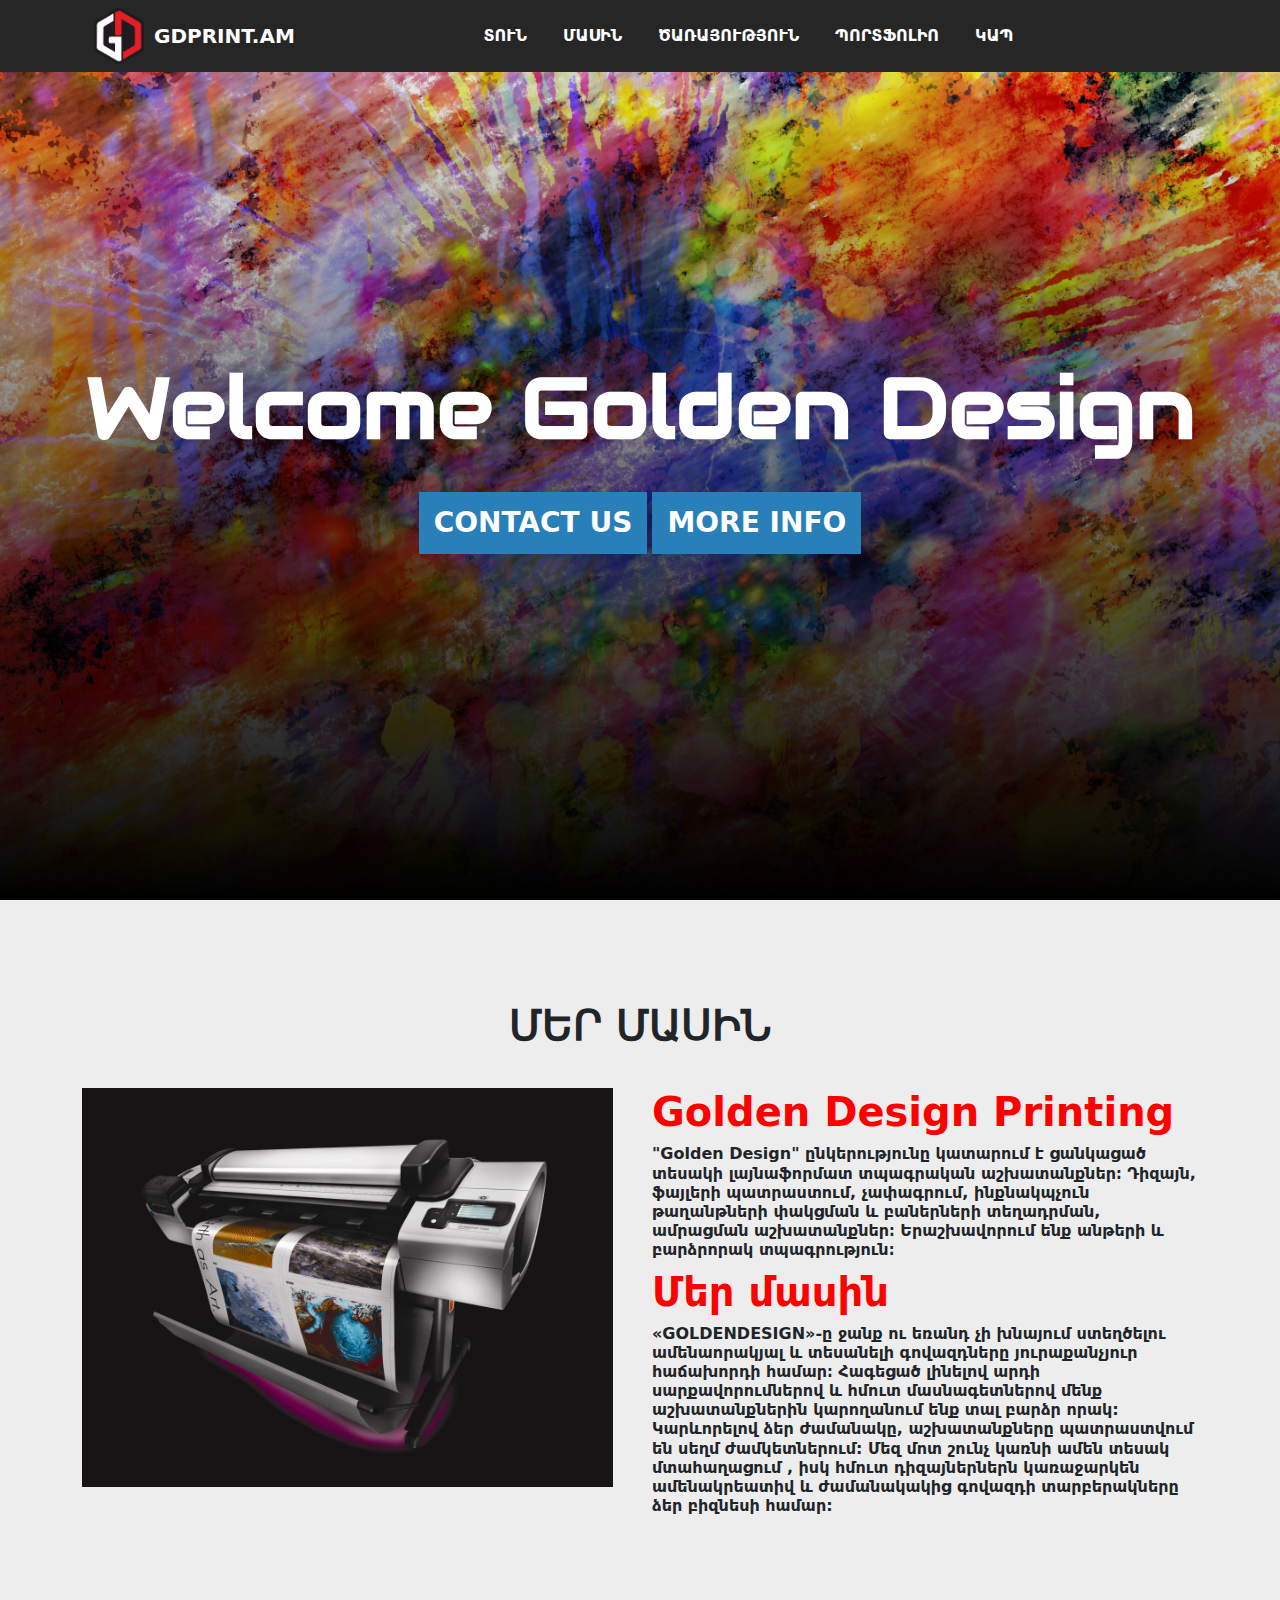
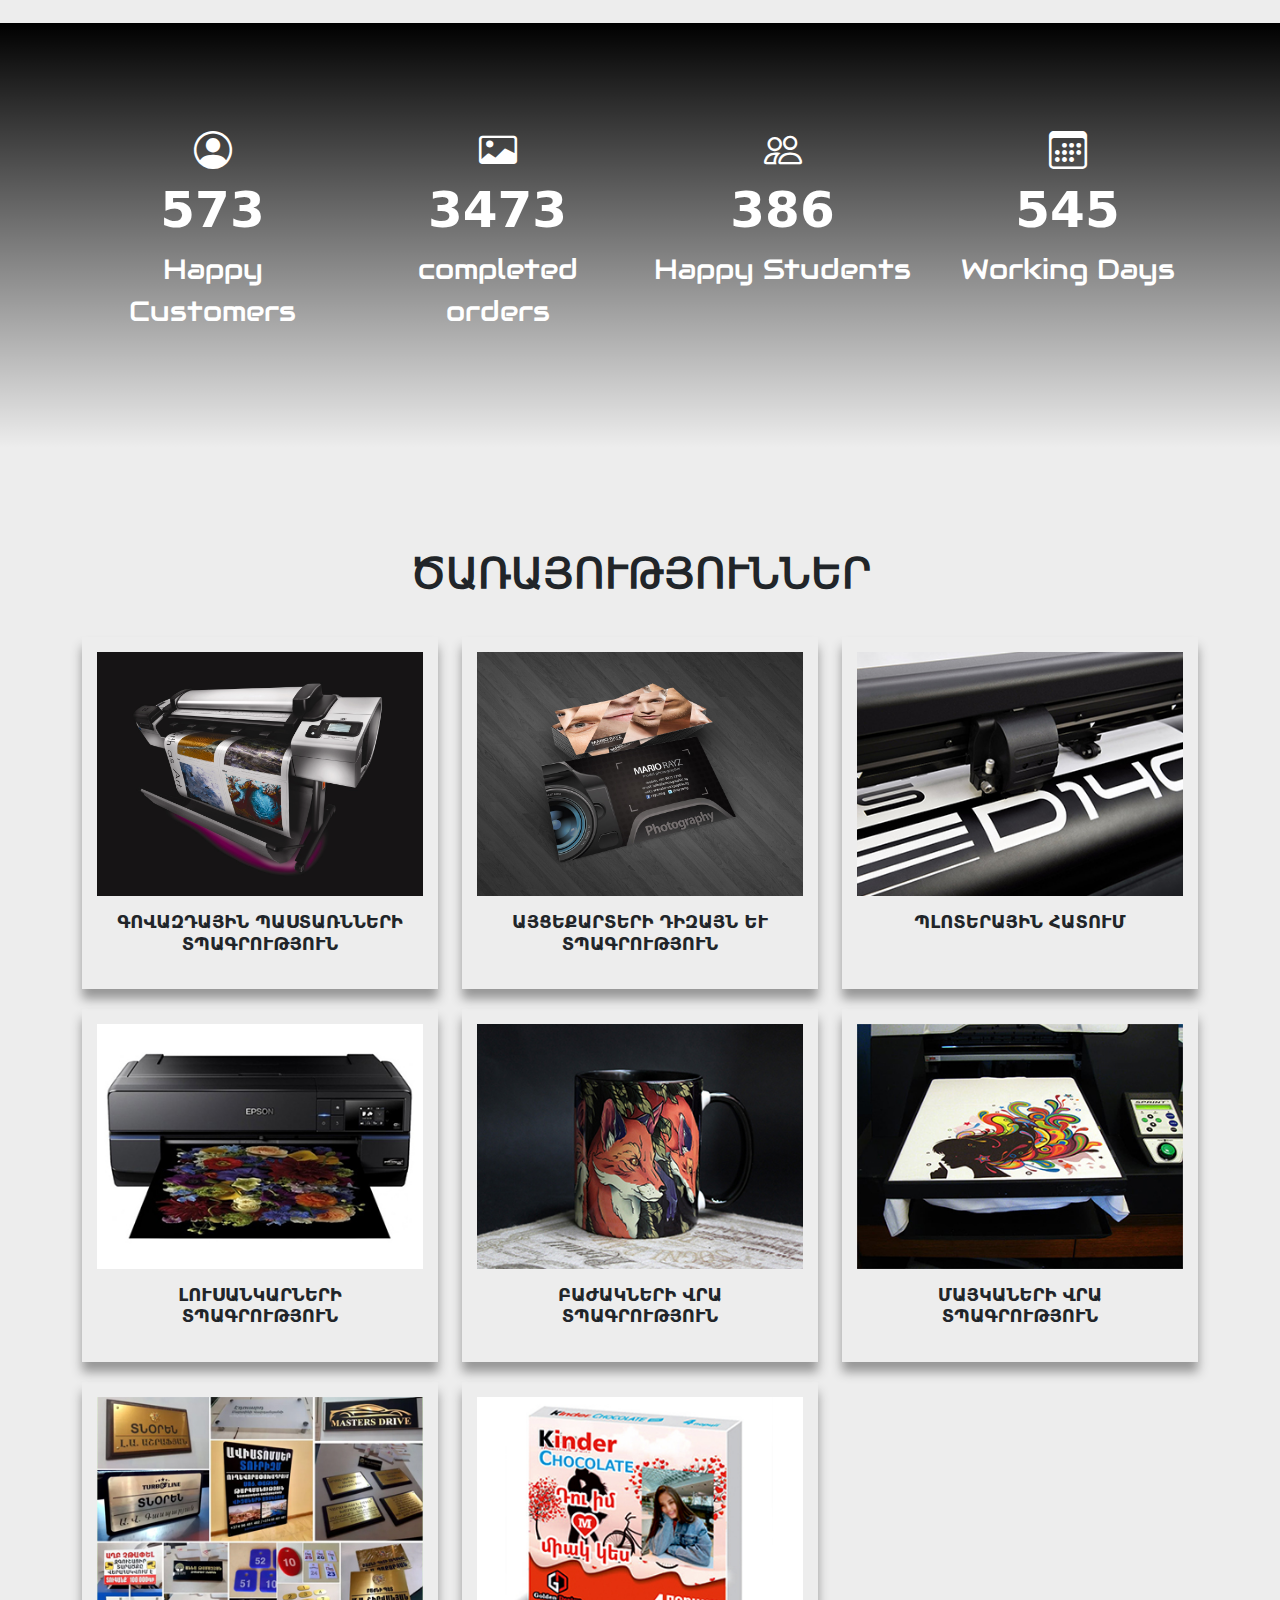
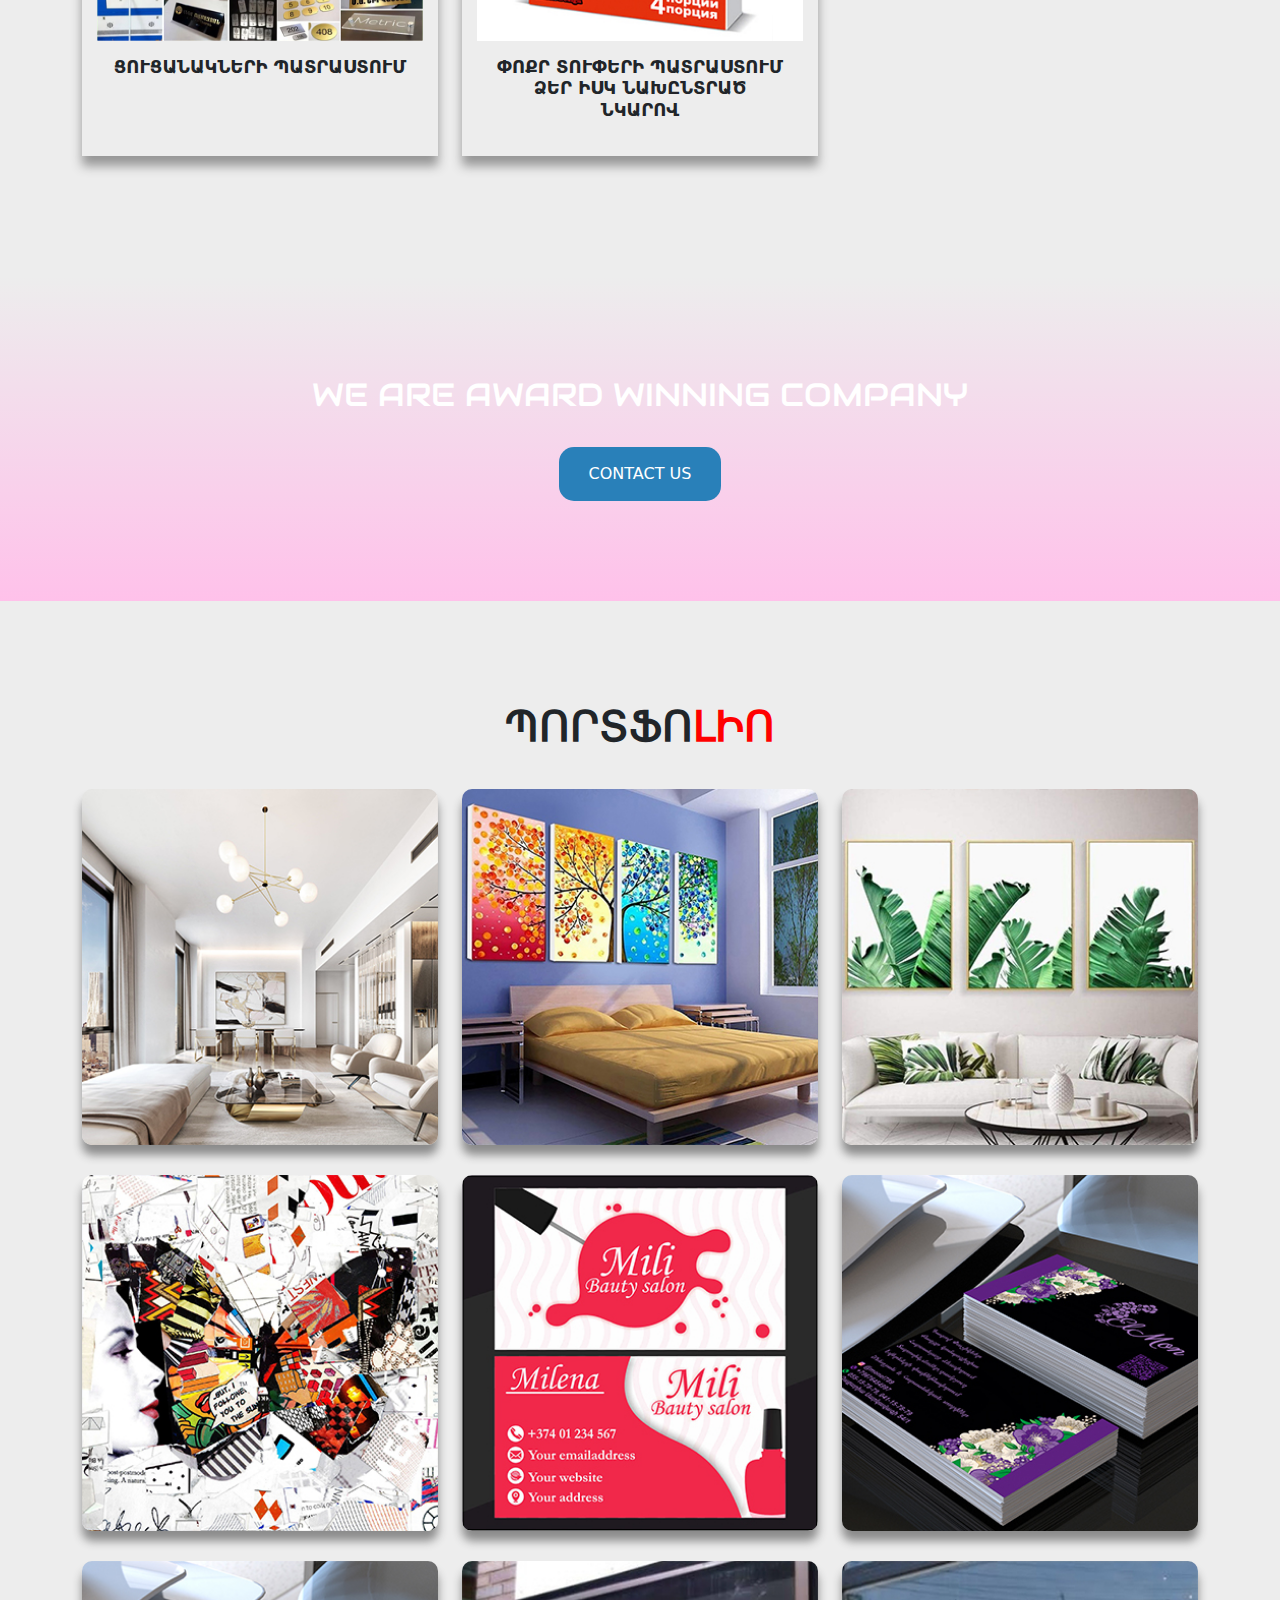
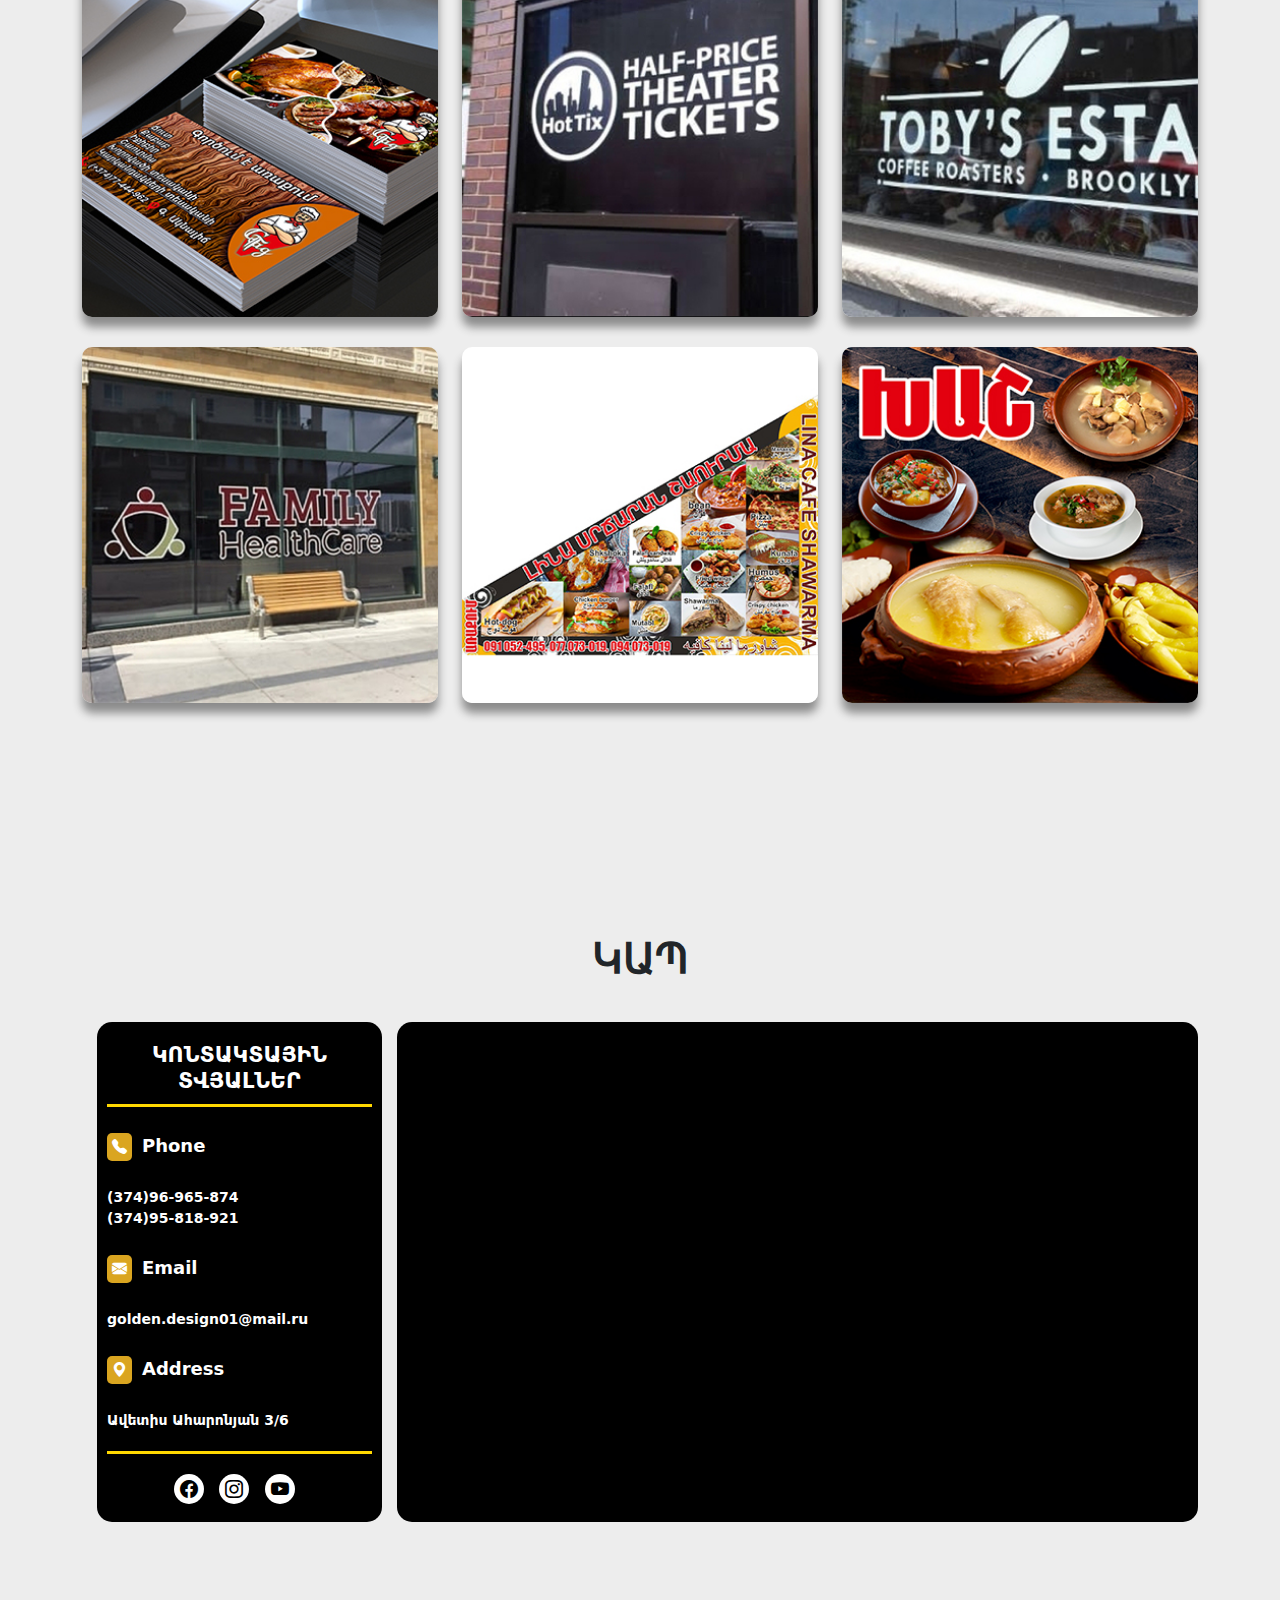
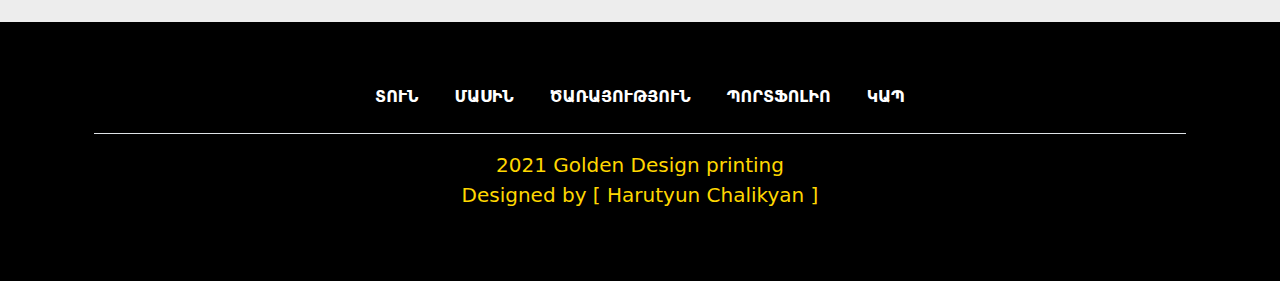
==== commit 5e061e69: "Edit my file" ====
--- a/index.html
+++ b/index.html
@@ -142,7 +142,7 @@
                     </div>
                 </div>
                 <div class="row">
-                    <div class="col-lg-3 col-md-6">
+                    <div class="col-lg-4 col-md-6">
                         <div class="single-service">
                         <div class="single-img">
                         <img src="img/about-img.jpg" width="100%">
@@ -150,7 +150,7 @@
                            <h2>Գովազդային Պաստառնների տպագրություն</h2> 
                         </div>
                     </div>
-                     <div class="col-lg-3 col-md-6">
+                     <div class="col-lg-4 col-md-6">
                         <div class="single-service">
                            <div class="single-img">
                         <img src="img/viz.jpg" width="100%">
@@ -158,42 +158,42 @@
                            <h2>Այցեքարտերի դիզայն և տպագրություն</h2>
                         </div>
                     </div>
-                     <div class="col-lg-3 col-md-6">
+                     <div class="col-lg-4 col-md-6">
                         <div class="single-service">
                            <div class="single-img">
                         <img src="img/plt.jpg" width="100%"></div>
                            <h2>Պլոտերային ՀԱՏՈՒՄ</h2>
                         </div>
                     </div>
-                     <div class="col-lg-3 col-md-6">
+                     <div class="col-lg-4 col-md-6">
                         <div class="single-service">
                             <div class="single-img">
                         <img src="img/photo.jpg" width="100%"></div>
                            <h2>Լուսանկարների տպագրություն </h2> 
                         </div>
                     </div>
-                     <div class="col-lg-3 col-md-6">
+                     <div class="col-lg-4 col-md-6">
                         <div class="single-service">
                            <div class="single-img">
                         <img src="img/cup.jpg" width="100%"></div>
                            <h2>Բաժակների վրա տպագրություն</h2>
                         </div>
                     </div>
-                     <div class="col-lg-3 col-md-6">
+                     <div class="col-lg-4 col-md-6">
                         <div class="single-service">
                            <div class="single-img">
                         <img src="img/T-shirt.jpg" width="100%"></div>
                            <h2>Մայկաների վրա տպագրություն</h2>
                         </div>
                     </div>
-                    <div class="col-lg-3 col-md-6">
+                    <div class="col-lg-4 col-md-6">
                         <div class="single-service">
                            <div class="single-img">
                         <img src="img/port17.jpg" width="100%"></div>
                            <h2>Ցուցանակների պատրաստում</h2>
                         </div>
                     </div>
-                    <div class="col-lg-3 col-md-6">
+                    <div class="col-lg-4 col-md-6">
                         <div class="single-service">
                            <div class="single-img">
                         <img src="img/port18.jpg" width="100%"></div>
--- a/style.css
+++ b/style.css
@@ -8,11 +8,25 @@
 body i{
     font-size: 38px;
 }
+::-webkit-scrollbar{
+    width: 15px;
+}
+::-webkit-scrollbar-track{
+    background-color: black;
+}
+::-webkit-scrollbar-thumb{
+    background-color: red;
+    padding: 3px;
+    border-radius: 25px;
+    border: 1px solid transparent;
+    background-clip: content-box; 
+}
+::-webkit-scrollbar-thumb:hover{
+    background-color: gold;
+    
+}
 html{
     scroll-behavior: smooth;
-}
-.navbar-togler-icon i .fa{
-    color: #fff;
 }
 .collapse{
     display: flex;
@@ -148,15 +162,14 @@
 
 
 .single-service{
-    width: 400px;
+    width: 370px;
     height: auto;
     box-shadow: 0 10px 10px #979797;
     padding: 15px 15px;
     
 }
-.col-lg-4{
+.col-lg-3{
     margin-top: 40px;
-    padding: 0;
     display: flex;
     justify-content: center;
 }
@@ -246,7 +259,8 @@
 }
 .section-header h1{
     font-family: 'Audiowide', cursive;
-    font-size: 48px;
+    font-size: 42px;
+    font-weight: bold;
 }
 
 .contact-area{
@@ -288,6 +302,10 @@
     font-size: 20px;
     margin-bottom: 20px;
     font-weight: 900;
+}
+.contact-in h1{
+    font-weight: bold;
+    margin: 10px;
 }
 .contact-in h2 i{
     font-size: 20px;
@@ -404,6 +422,15 @@
     color: gold;
     font-size: 20px;
 }
+
+.single-img .button{
+    width: 80px;
+    height: 50px;
+    display: flex;
+    justify-content: center;
+    
+    
+}
 @media only screen and (max-width: 360px){
 .slider-text
     {
@@ -411,9 +438,6 @@
     flex-direction: column;
         
 }
-.navbar-togler-icon i .fa{
-    color: #fff;
-}
 .single-service
     {
     width: 100%;
@@ -422,14 +446,14 @@
 }
 .slider-text h1
     {
-    font-size: 24px;
+    font-size: 36px;
     display: flex;
     justify-content: center;
     margin: 0 auto;
     padding: 0px;
     text-align: center;
     margin: 0 5px;
-    padding-top: 20%;
+    padding-top: 40%;
     }
     
 .slider-text a 
@@ -463,16 +487,10 @@
     }
 }
 @media only screen and (max-width: 375px){
-  
-    .slider-text
-    {
-        margin-top: 130px;
-    }
-    .navbar-togler-icon i .fa{
-    color: #fff;
-}
+ 
+   
     .slider-text .mini{
-        font-size: 18px;
+        font-size: 24px;
     }
     .slider-text .mmin{
         font-size: 12px;
@@ -534,18 +552,16 @@
 }
 .slider-text h1
     {
-    font-size: 24px;
+    font-size: 36px;
     display: flex;
     justify-content: center;
     margin: 0 auto;
     padding: 0px;
     text-align: center;
     margin: 0 5px;
-    padding-top: 20%;
-    }
-    .navbar-togler-icon i .fa{
-    color: #fff;
-}
+    padding-top: 40%;
+    }
+    
 .slider-text a 
     {
     padding: 5px 10px;
@@ -583,9 +599,6 @@
     flex-direction: column;
         
 }
-.navbar-togler-icon i .fa{
-    color: #fff;
-}
 .slider-text h1
     {
     font-size: 38px;
@@ -595,7 +608,7 @@
     padding: 0px;
     text-align: center;
     margin: 0 5px;
-    padding-top: 25%;
+    padding-top: 40%;
     }
     
 .slider-text a 
@@ -628,9 +641,6 @@
        
     }
 }
-.navbar-togler-icon i .fa{
-    color: #fff;
-}
 @media only screen and (max-width: 412px){
 .slider-text
     {
@@ -647,7 +657,7 @@
     padding: 0px;
     text-align: center;
     margin: 0 5px;
-    padding-top: 25%;
+    padding-top: 40%;
     }
     
 .slider-text a 
@@ -680,9 +690,6 @@
        
     }
 }
-.navbar-togler-icon i .fa{
-    color: #fff;
-}
 @media only screen and (max-width: 414px){
 .slider-text
     {
@@ -699,7 +706,7 @@
     padding: 0px;
     text-align: center;
     margin: 0 5px;
-    padding-top: 25%;
+    padding-top: 40%;
     }
     
 .slider-text a 
@@ -732,9 +739,6 @@
        
     }
 }
-.navbar-togler-icon i .fa{
-    color: #fff;
-}
 @media only screen and (max-width: 540px){
     .item-text
     {
@@ -742,7 +746,7 @@
     }
     .slider-text .mini
     {
-        margin-top: 100px;
+        margin-top: 150px;
     }
     .single-service
     {
@@ -801,9 +805,6 @@
         width:100%;
     }
 }
-.navbar-togler-icon i .fa{
-    color: #fff;
-}
 @media only screen and (max-width: 768px){
     .item-text
     {
@@ -850,9 +851,6 @@
         height: 30px;
     }
 }
-.navbar-togler-icon i .fa{
-    color: #fff;
-}
 @media only screen and (max-width: 820px){
     .item-text
     {
@@ -952,9 +950,16 @@
         
         font-size: 30px;
     }
-
-}.navbar-togler-icon i .fa{
-    color: #fff;
+}
+@media only screen and (max-width: 904px){
+    .slider-text .mini{
+        margin-top: 25%;
+        
+    }
+     .slider-text .mmin{
+        font-size: 24px;
+        margin: 0px;   
+    }
 }
 @media only screen and (max-width: 1024px){
   
@@ -1015,9 +1020,6 @@
         width: 30px;
         height: 30px;
     }
-    .navbar-togler-icon i .fa{
-    color: #fff;
-}
 }
 @media only screen and (max-width: 1280px){
     .slider-text h1{
@@ -1057,7 +1059,4 @@
         width: 30px;
         height: 30px;
     }
-    .navbar-togler-icon i .fa{
-    color: #fff;
-}
-}
+}
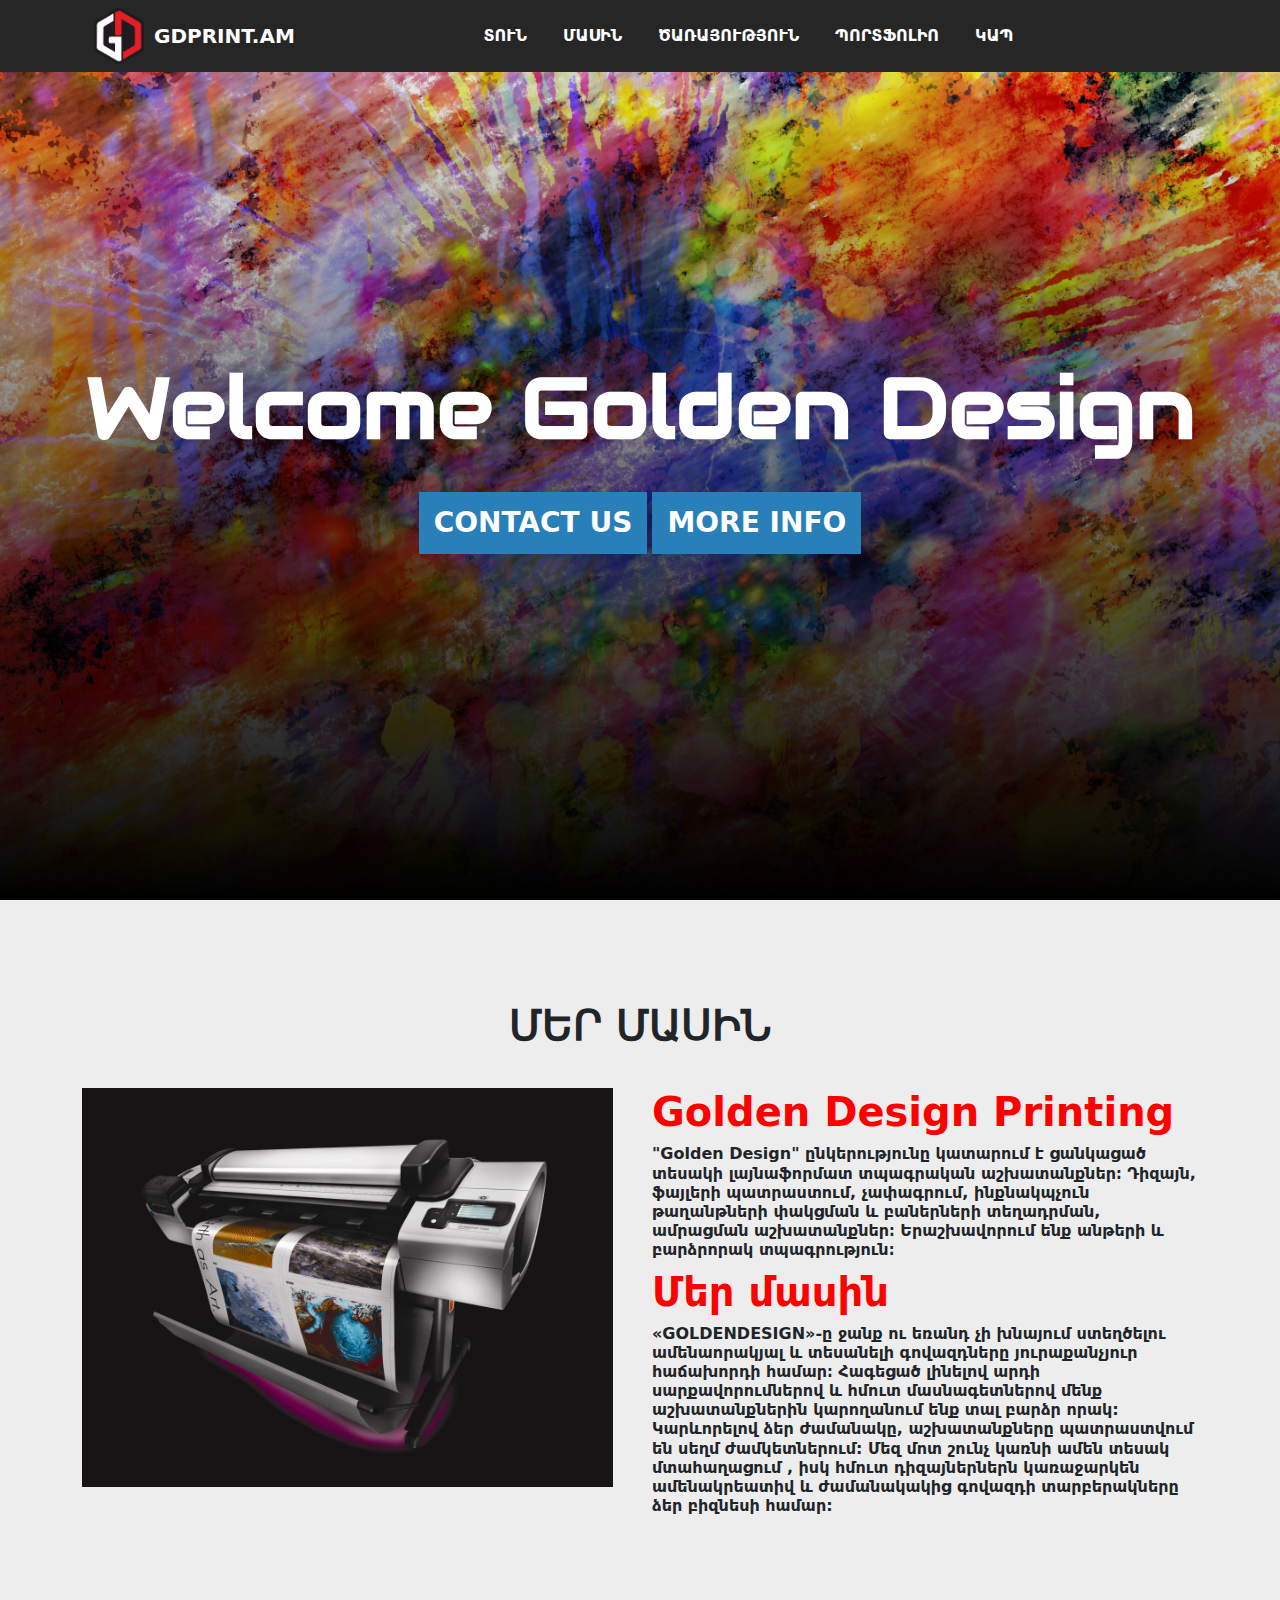
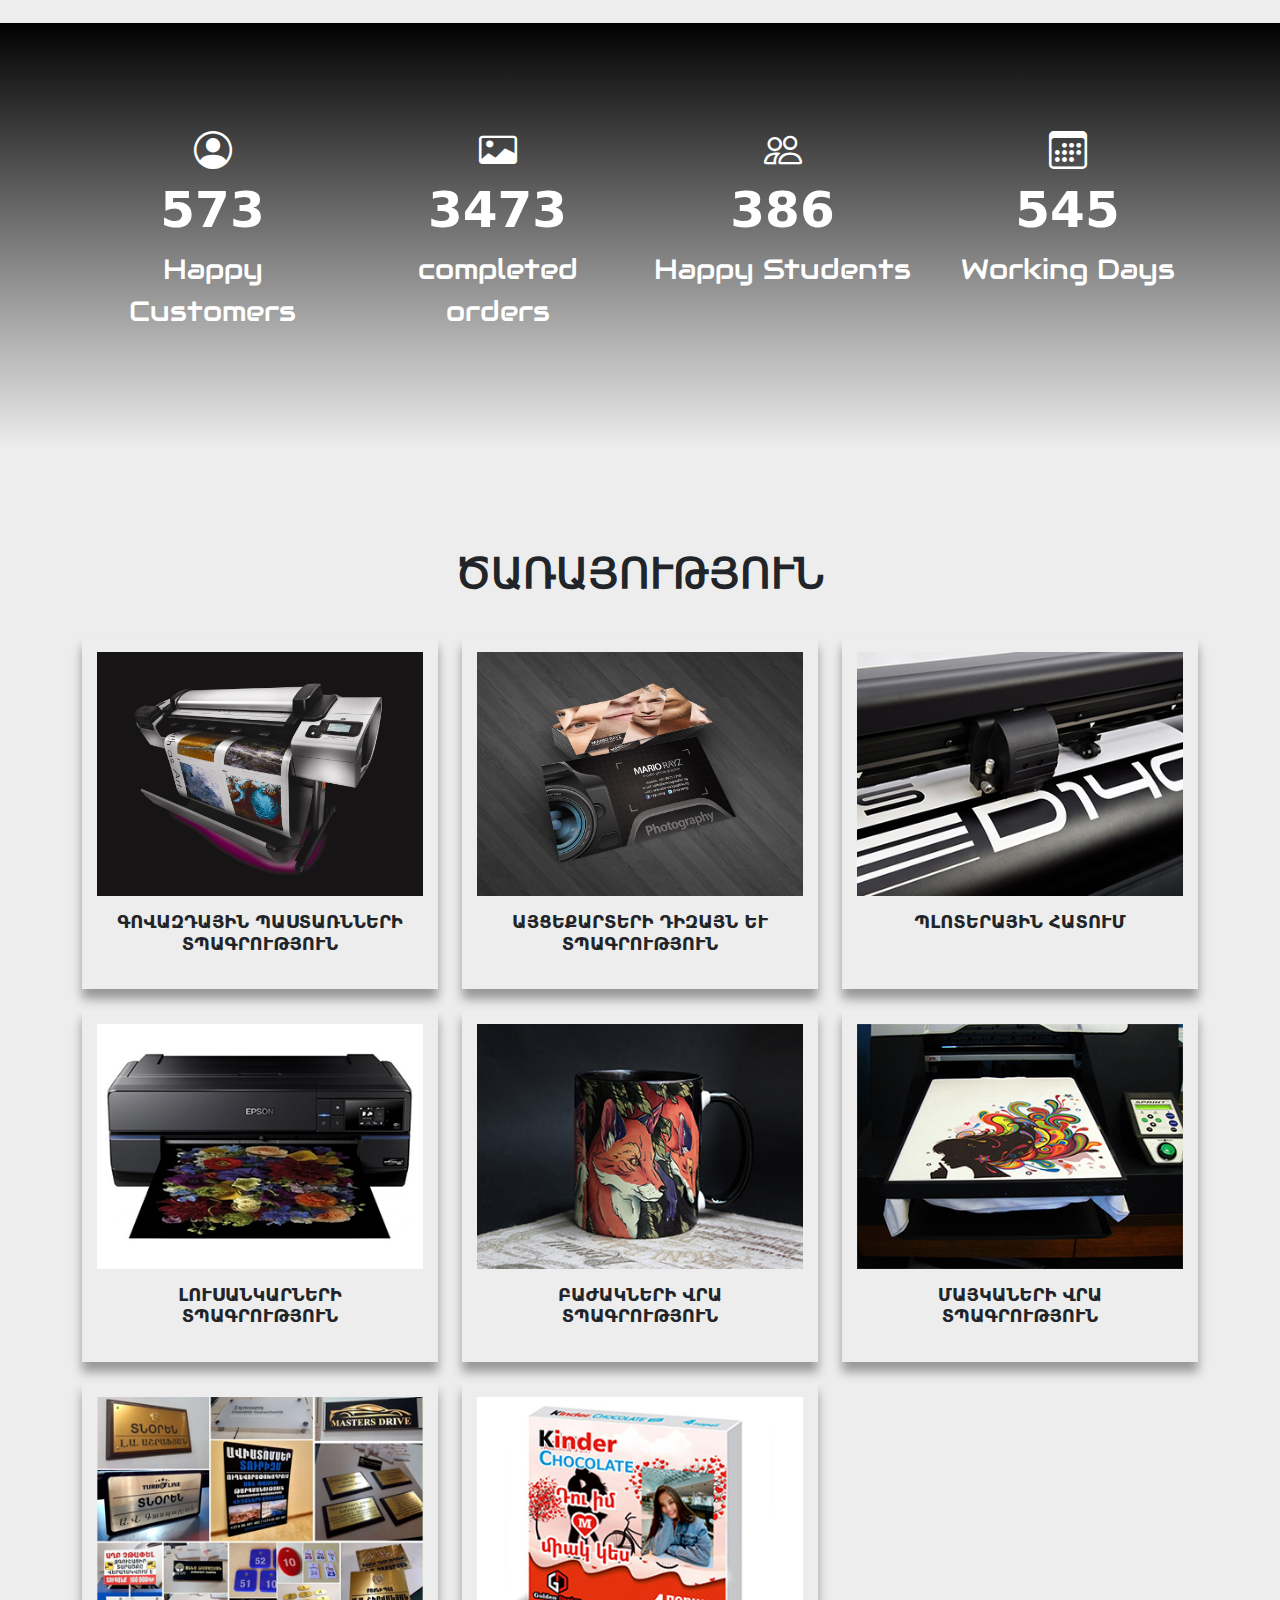
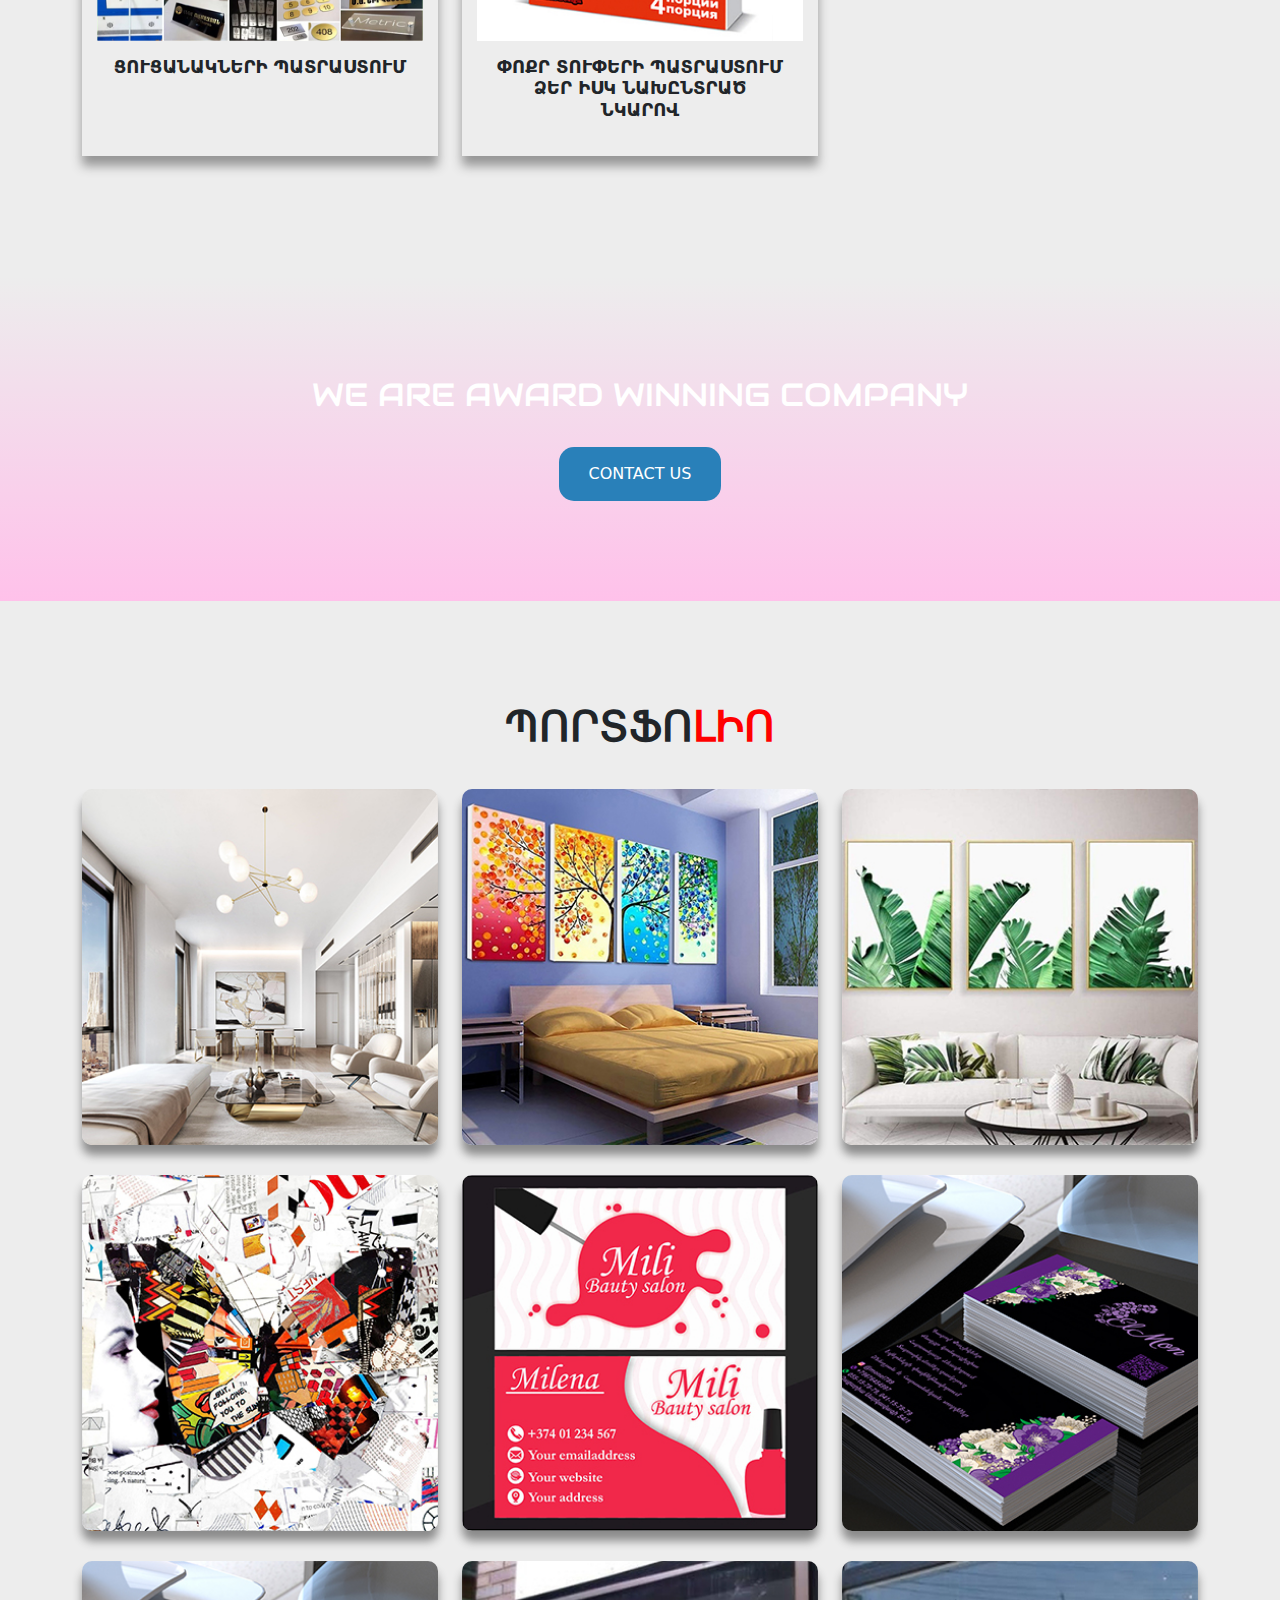
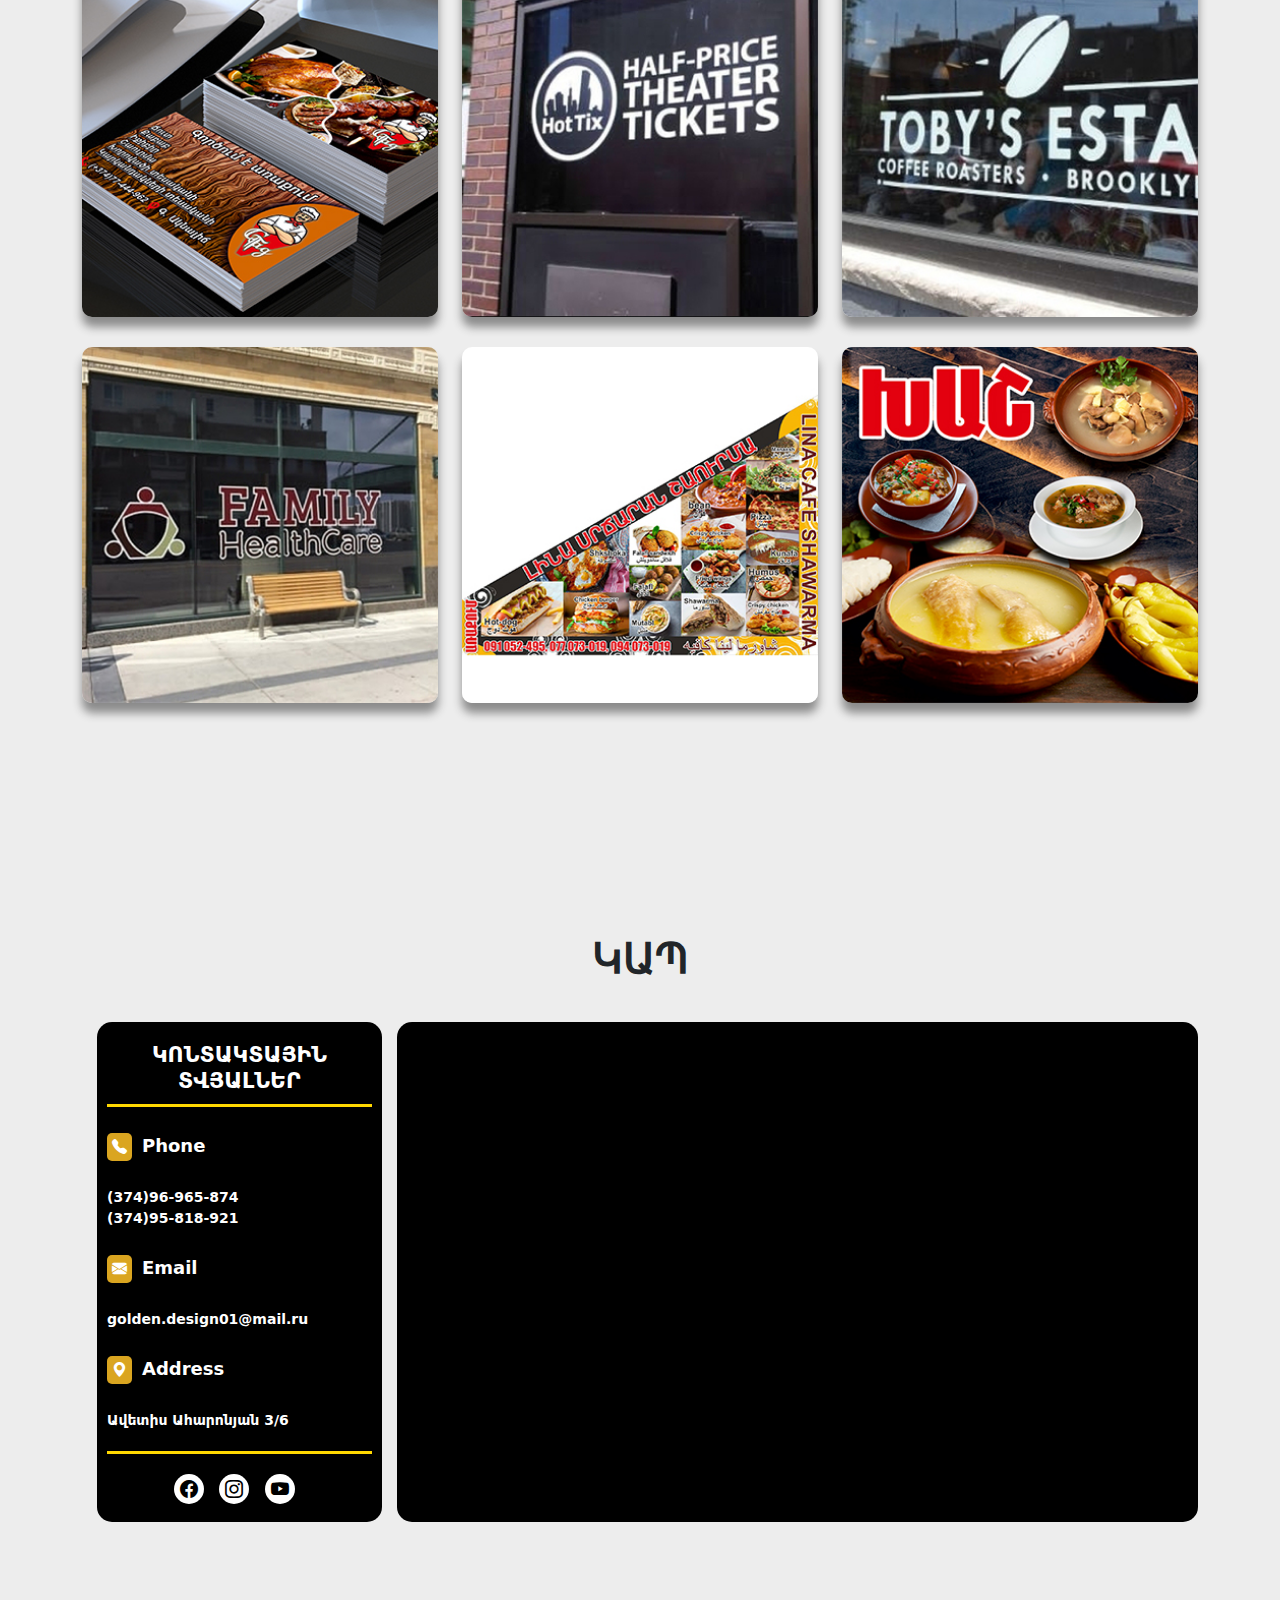
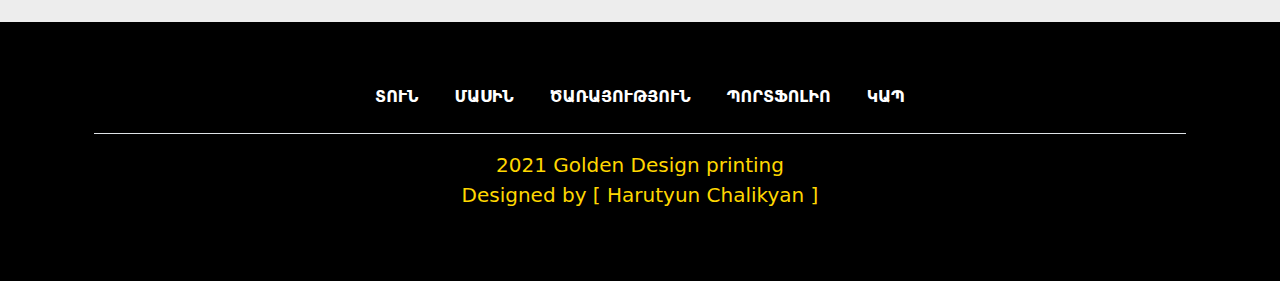
==== commit b0aecfb7: "🤔" ====
--- a/index.html
+++ b/index.html
@@ -137,7 +137,7 @@
                 <div class="row">
                     <div class="col-md-12 col-sm-12 col-xs-12 text-center">
                         <div class="section-header">
-                            <h1>ԾԱՌԱՅՈՒԹՅՈՒՆՆԵՐ</h1>
+                            <h1>ԾԱՌԱՅՈՒԹՅՈՒՆ</h1>
                         </div>
                     </div>
                 </div>
--- a/style.css
+++ b/style.css
@@ -38,6 +38,9 @@
 }
 .section-header{
     padding-bottom: 30px;
+}
+.section-header h1{
+    font-size:24px;
 }
 .navbar-brand{
     color: #fff !important;
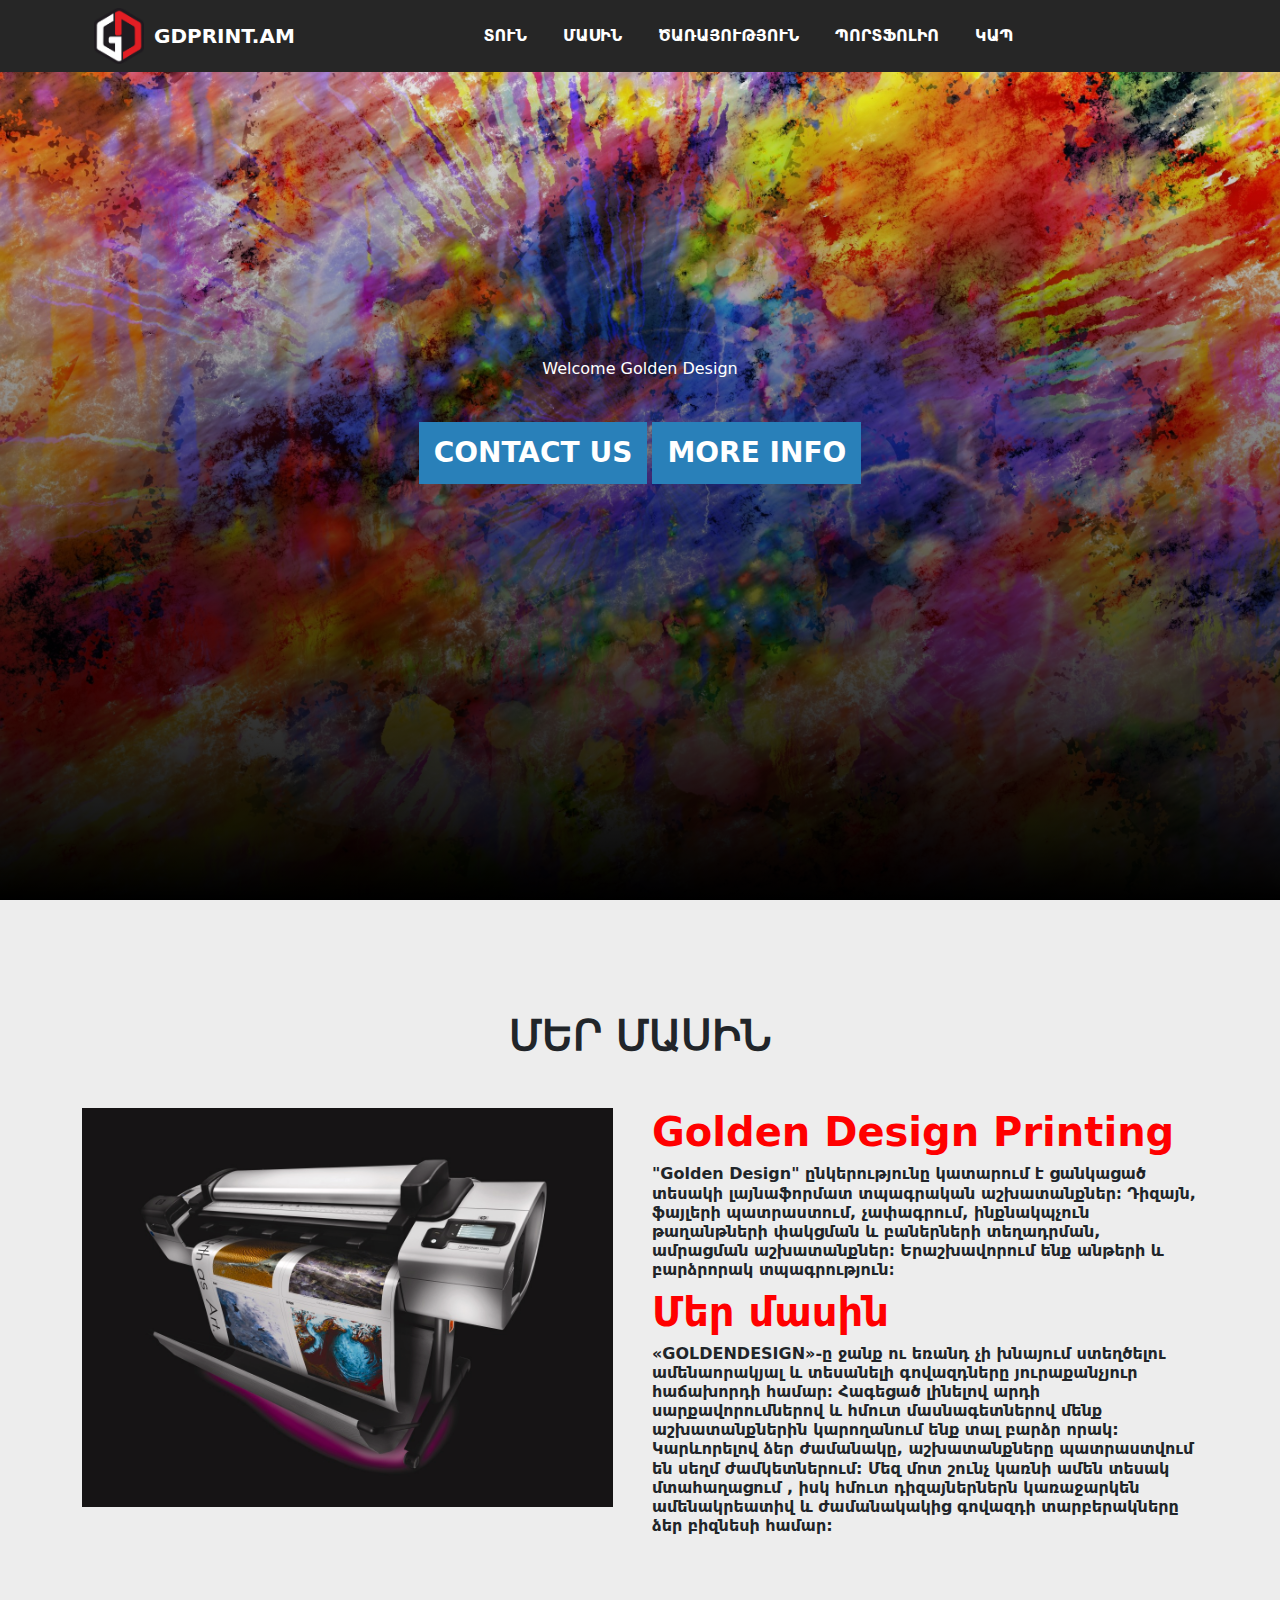
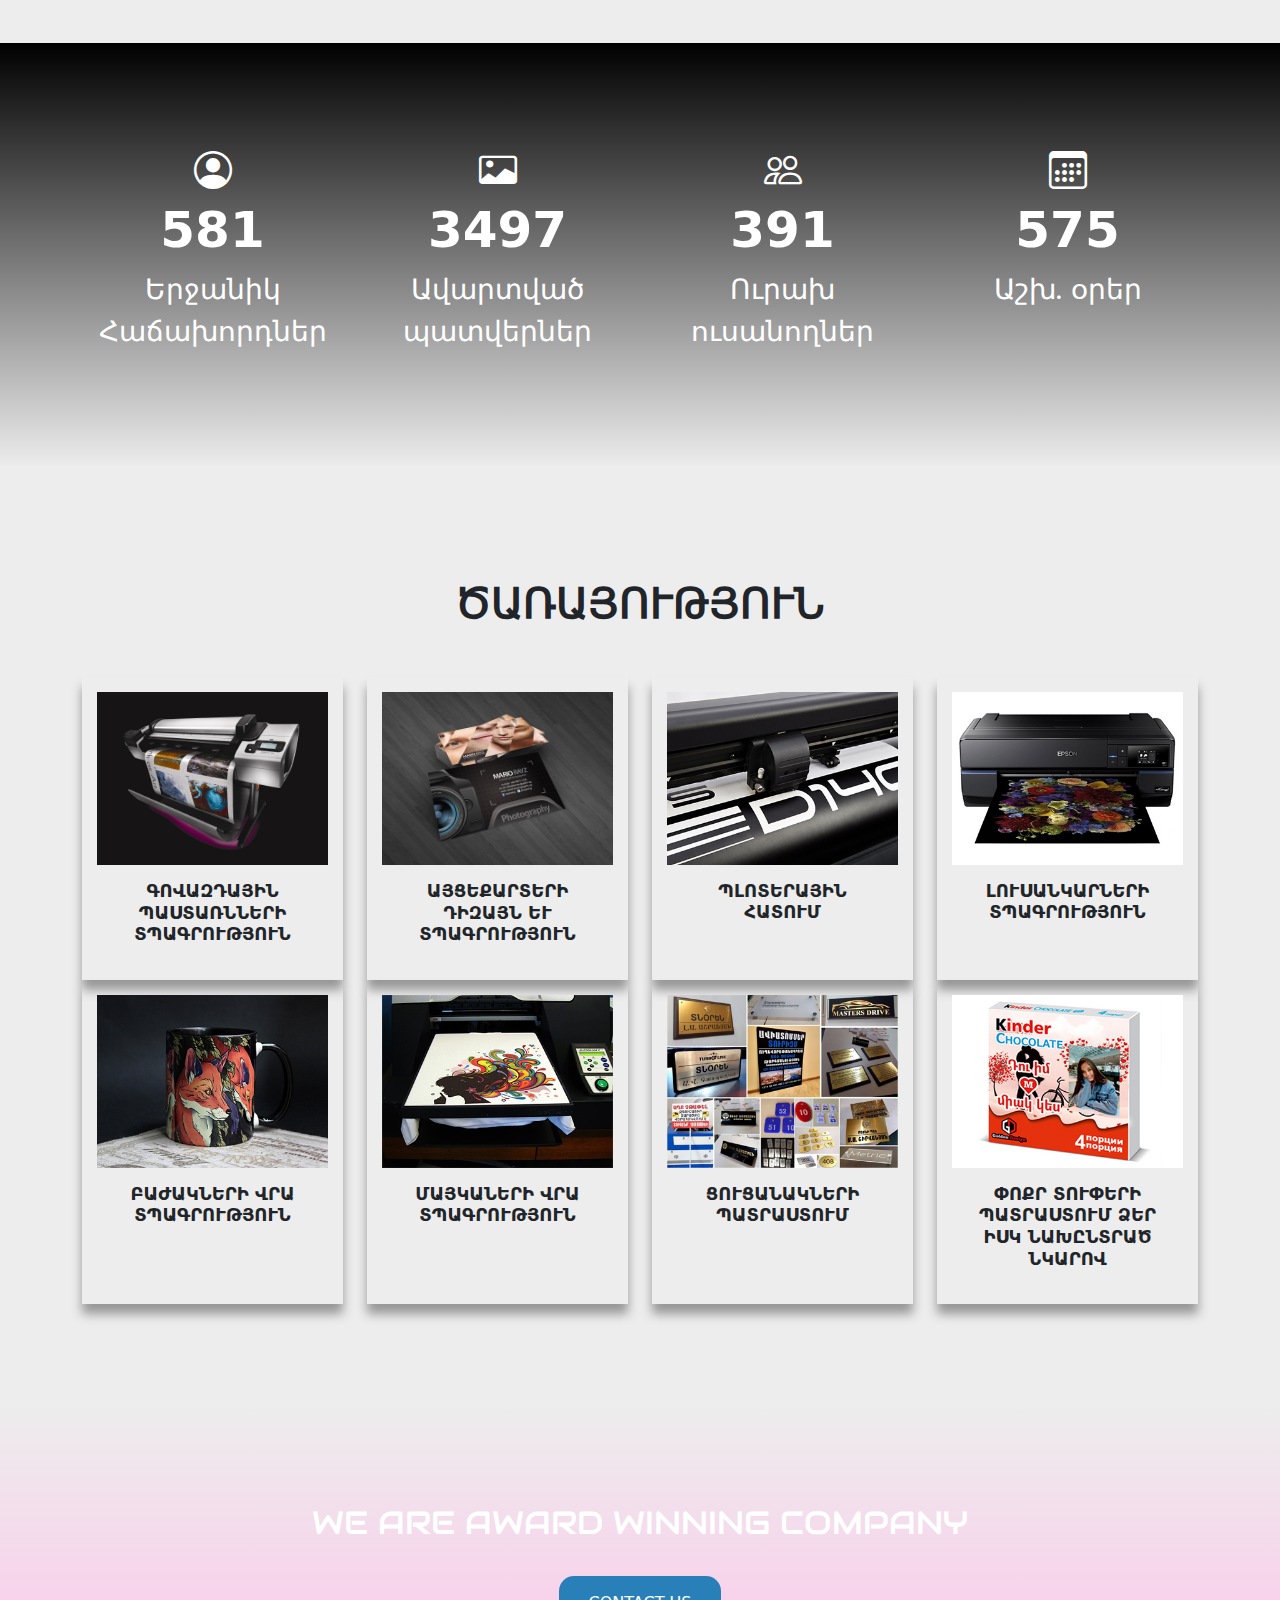
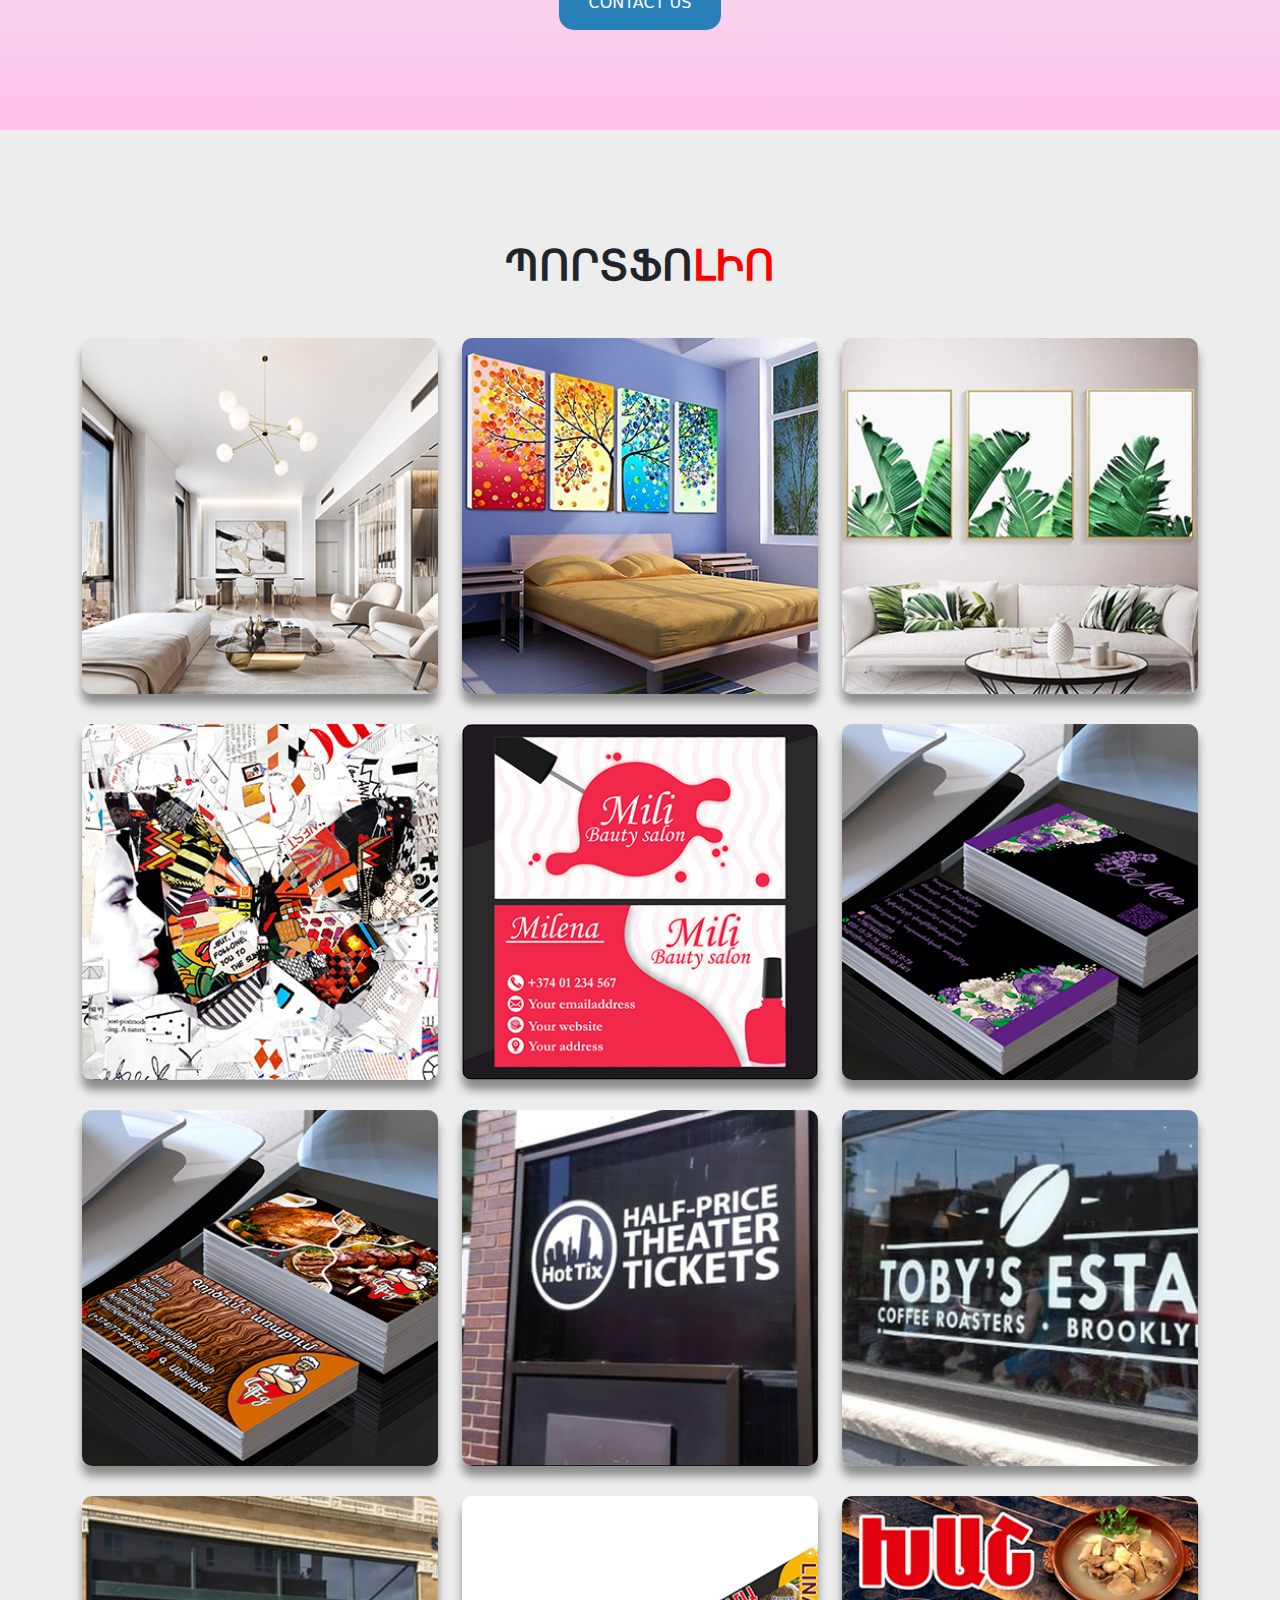
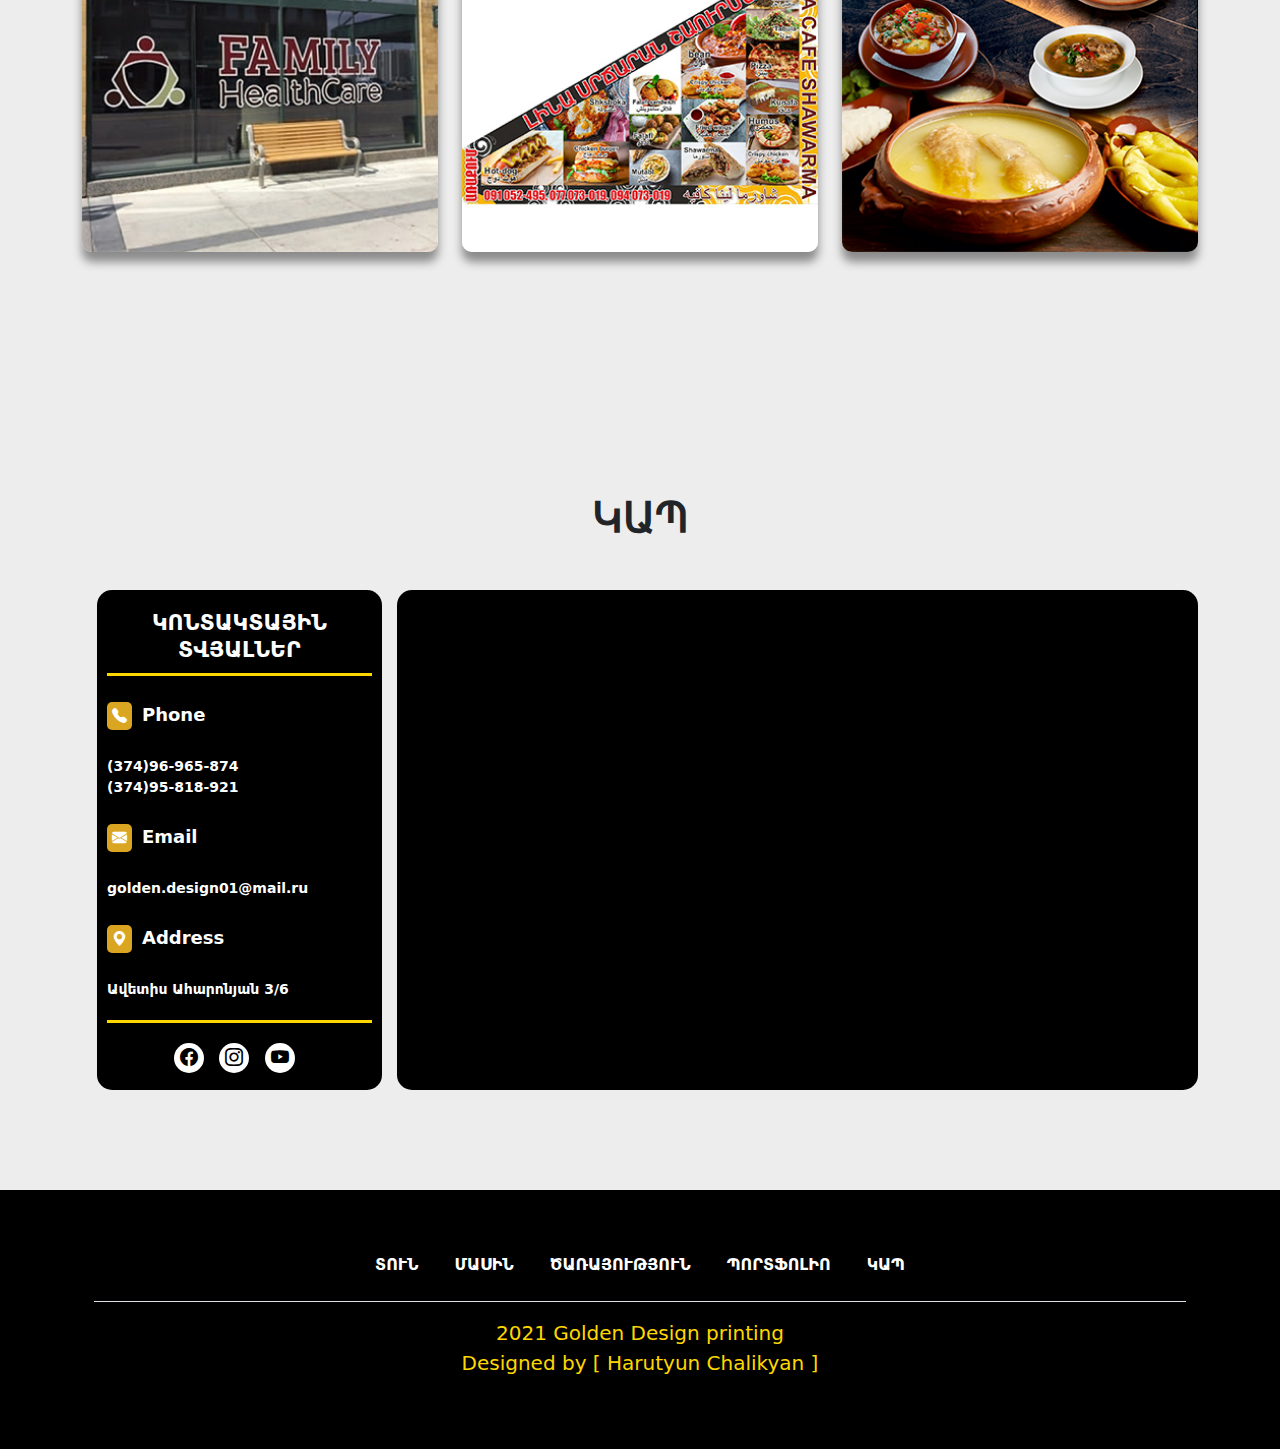
==== commit 2adb9151: "ADDED NEW FILE" ====
--- a/index.html
+++ b/index.html
@@ -61,10 +61,10 @@
                 <div class="row">
                     <div class="col-md-12 col-xs-12">
                         <div class="slider-text">
-                            <h1 class="mini">Welcome Golden Design</h1>
-                            <p>
-                                <a href="#contact" class="mmin">Contact Us</a>
-                                <a href="#about" class="mmin">More info</a>
+                            <p id="mini">Welcome Golden Design</p>
+                            <p class="cont">
+                                <a href="#contact" id="mmin">Contact Us</a>
+                                <a href="#about" id="mmin">More info</a>
                             </p>
                         </div>
                     </div>
@@ -104,29 +104,29 @@
                     <div class="col-md-3">
                         <div class="single-stats">
                             <i class="bi bi-person-circle"></i>
-                            <h2>573</h2>
-                            <p>Happy Customers</p>
+                            <h2>581</h2>
+                            <p>Երջանիկ Հաճախորդներ</p>
                         </div>
                     </div>
                     <div class="col-md-3">
                         <div class="single-stats">
                            <i class="bi bi-card-image"></i>
-                            <h2>3473</h2>
-                            <p>completed orders</p>
+                            <h2>3497</h2>
+                            <p>Ավարտված պատվերներ</p>
                         </div>
                     </div>
                     <div class="col-md-3">
                         <div class="single-stats">
                             <i class="bi bi-people"></i>
-                            <h2>386</h2>
-                            <p>Happy Students</p>
+                            <h2>391</h2>
+                            <p>Ուրախ ուսանողներ</p>
                         </div>
                     </div>
                     <div class="col-md-3">
                         <div class="single-stats">
                             <i class="bi bi-calendar3"></i>
-                            <h2>545</h2>
-                            <p>Working Days</p>
+                            <h2>575</h2>
+                            <p>Աշխ. օրեր</p>
                         </div>
                     </div>
                 </div>
@@ -142,7 +142,7 @@
                     </div>
                 </div>
                 <div class="row">
-                    <div class="col-lg-4 col-md-6">
+                    <div class="col-lg-3 col-md-6">
                         <div class="single-service">
                         <div class="single-img">
                         <img src="img/about-img.jpg" width="100%">
@@ -150,7 +150,7 @@
                            <h2>Գովազդային Պաստառնների տպագրություն</h2> 
                         </div>
                     </div>
-                     <div class="col-lg-4 col-md-6">
+                     <div class="col-lg-3 col-md-6">
                         <div class="single-service">
                            <div class="single-img">
                         <img src="img/viz.jpg" width="100%">
@@ -158,42 +158,42 @@
                            <h2>Այցեքարտերի դիզայն և տպագրություն</h2>
                         </div>
                     </div>
-                     <div class="col-lg-4 col-md-6">
+                     <div class="col-lg-3 col-md-6">
                         <div class="single-service">
                            <div class="single-img">
                         <img src="img/plt.jpg" width="100%"></div>
                            <h2>Պլոտերային ՀԱՏՈՒՄ</h2>
                         </div>
                     </div>
-                     <div class="col-lg-4 col-md-6">
+                     <div class="col-lg-3 col-md-6">
                         <div class="single-service">
                             <div class="single-img">
                         <img src="img/photo.jpg" width="100%"></div>
                            <h2>Լուսանկարների տպագրություն </h2> 
                         </div>
                     </div>
-                     <div class="col-lg-4 col-md-6">
+                     <div class="col-lg-3 col-md-6">
                         <div class="single-service">
                            <div class="single-img">
                         <img src="img/cup.jpg" width="100%"></div>
                            <h2>Բաժակների վրա տպագրություն</h2>
                         </div>
                     </div>
-                     <div class="col-lg-4 col-md-6">
+                     <div class="col-lg-3 col-md-6">
                         <div class="single-service">
                            <div class="single-img">
                         <img src="img/T-shirt.jpg" width="100%"></div>
                            <h2>Մայկաների վրա տպագրություն</h2>
                         </div>
                     </div>
-                    <div class="col-lg-4 col-md-6">
+                    <div class="col-lg-3 col-md-6">
                         <div class="single-service">
                            <div class="single-img">
                         <img src="img/port17.jpg" width="100%"></div>
                            <h2>Ցուցանակների պատրաստում</h2>
                         </div>
                     </div>
-                    <div class="col-lg-4 col-md-6">
+                    <div class="col-lg-3 col-md-6">
                         <div class="single-service">
                            <div class="single-img">
                         <img src="img/port18.jpg" width="100%"></div>
@@ -299,7 +299,7 @@
                     <div class="col-md-12">
                        <div class="contact-area">
                           <div class="contact-in">
-                              <h1>Կոնտակտային<br> տվյալներ</h1>
+                              <h1>Կոնտակտային տվյալներ</h1>
                                <div class="box"></div>
                               <h2><i class="bi bi-telephone-fill"></i>Phone</h2>
                               <p>(374)96-965-874<br>
--- a/style.css
+++ b/style.css
@@ -9,7 +9,7 @@
     font-size: 38px;
 }
 ::-webkit-scrollbar{
-    width: 15px;
+    width: 5px;
 }
 ::-webkit-scrollbar-track{
     background-color: black;
@@ -40,7 +40,8 @@
     padding-bottom: 30px;
 }
 .section-header h1{
-    font-size:24px;
+    font-size: 24px;
+    padding: 10px;
 }
 .navbar-brand{
     color: #fff !important;
@@ -171,7 +172,7 @@
     padding: 15px 15px;
     
 }
-.col-lg-3{
+.col-lg-4{
     margin-top: 40px;
     display: flex;
     justify-content: center;
@@ -819,10 +820,10 @@
     }
     .single-service
     {
-        width: 100%;
-        height: 100%;
-        display: flex;
-        flex-direction: column;  
+        width: 400px;
+        height: auto;
+        display: flex;
+        
     }
     .col-lg-4
     {
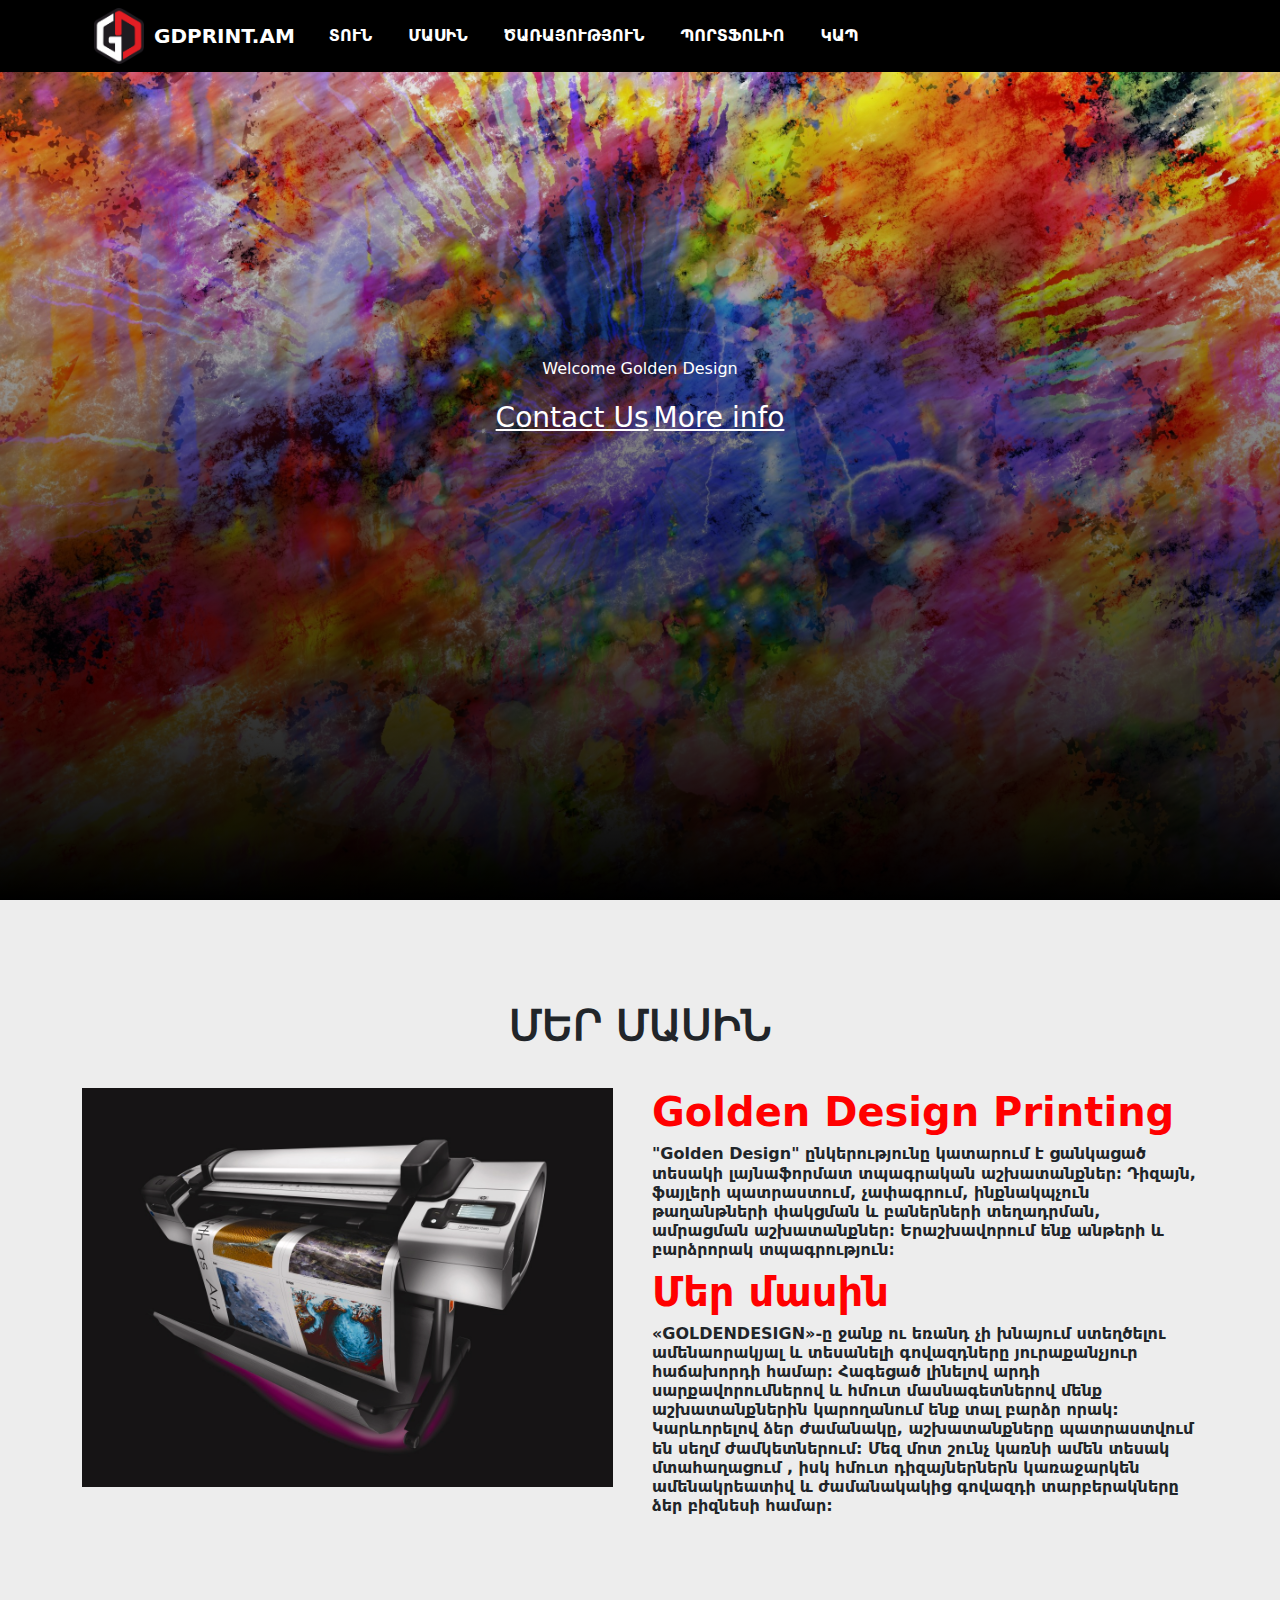
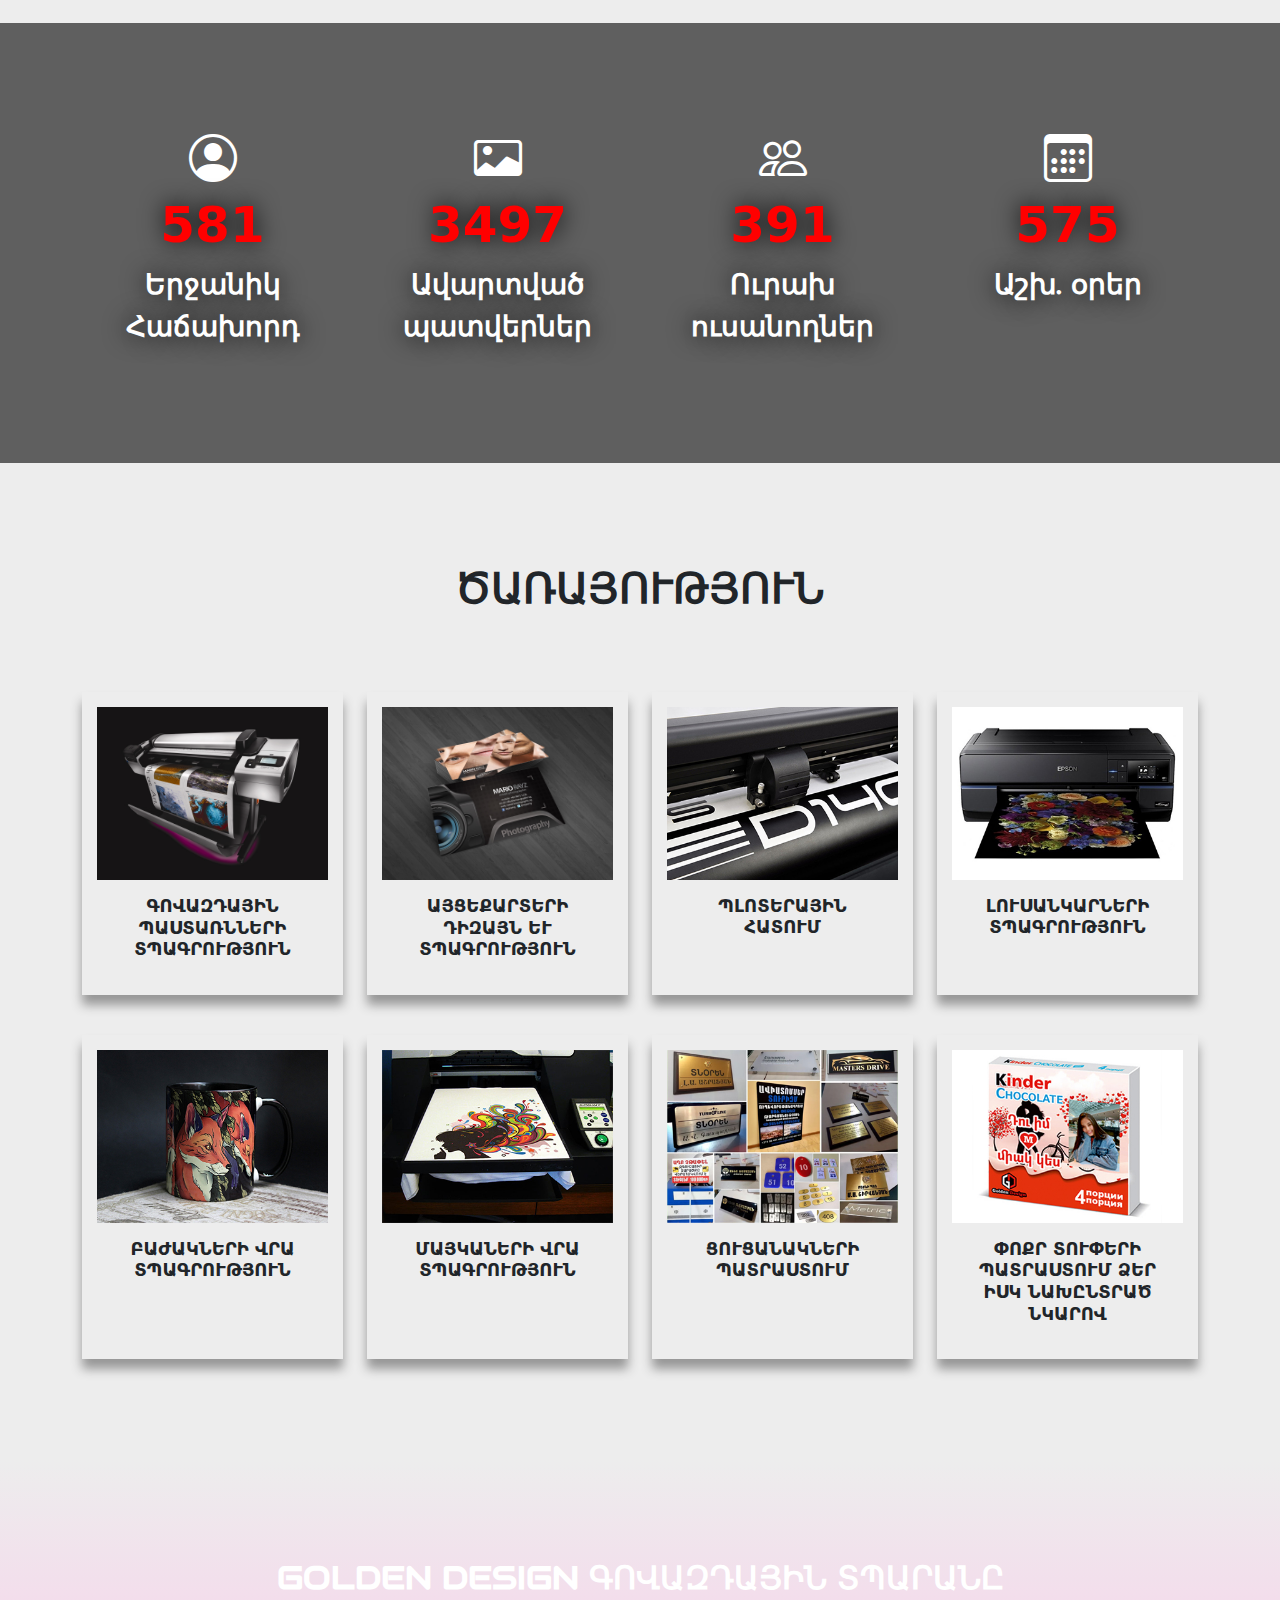
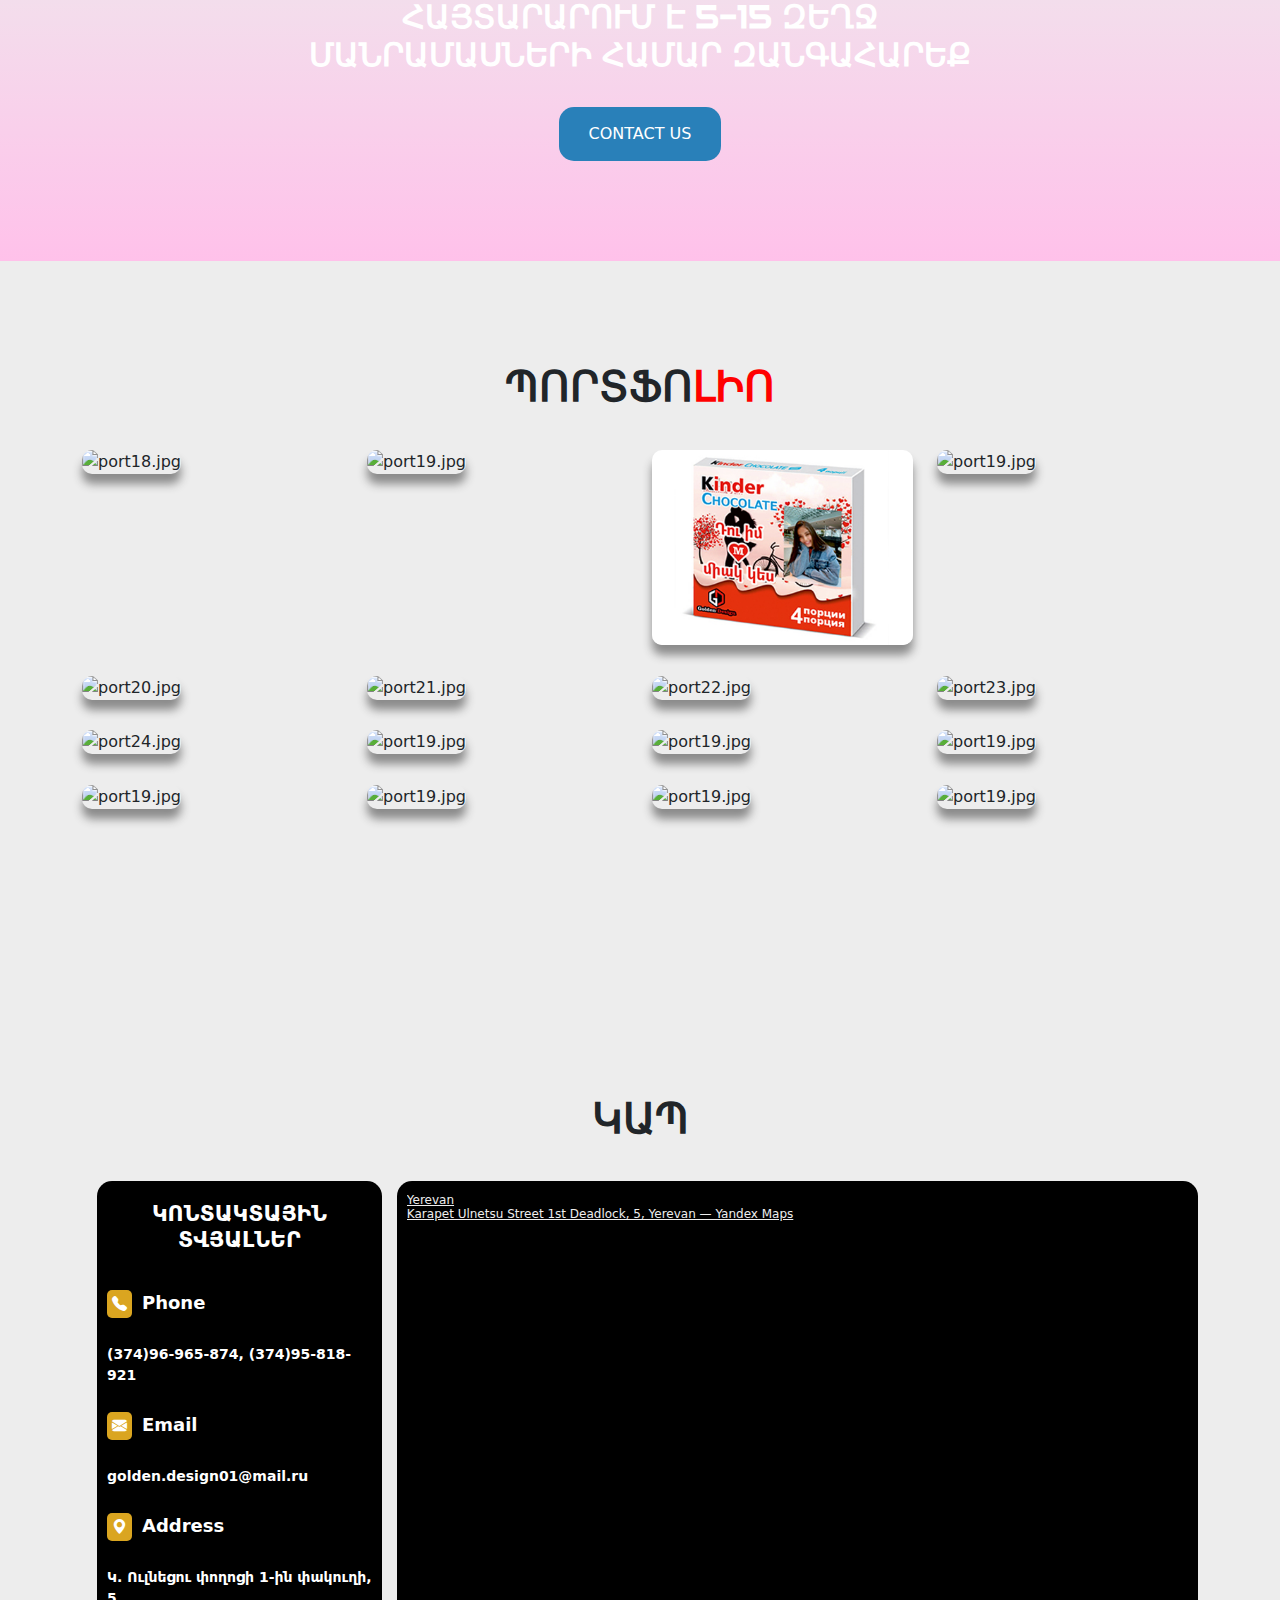
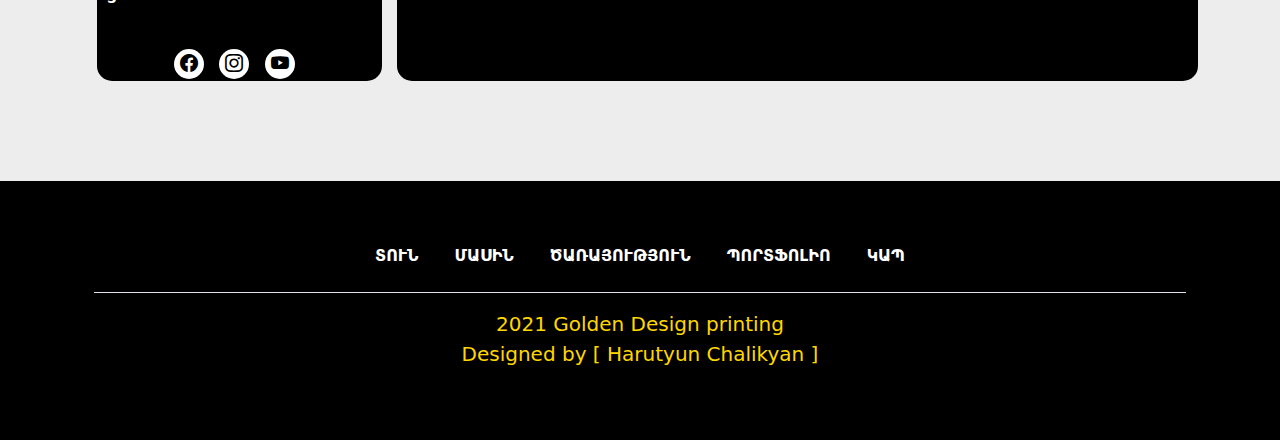
==== commit 6434c5c9: "Happy new year" ====
--- a/index.html
+++ b/index.html
@@ -27,10 +27,12 @@
       <div class="navbar-logo" id="#about">
             <img src="img/logoo.png" width="50px">
       </div>
-      <a class="navbar-brand" href="#">GDprint.am</a>
-    <button class="navbar-toggler" type="button" data-bs-toggle="collapse" data-bs-target="#navbarSupportedContent" aria-controls="navbarSupportedContent" aria-expanded="false" aria-label="Toggle navigation">
-      <span class="navbar-toggler-icon">
-          <i class="fa fa-bars"></i>
+      <a class="navbar-brand" href="#home">GDprint.am</a>
+    <button class="navbar-toggler" type="button" data-bs-toggle="collapse" data-bs-target="#navbarSupportedContent" aria-controls="navbarSupportedContent" aria-expanded="false" aria-label="Toggle navigation" >
+      <span class="navbar-toggler-img">
+      
+    <img src="img/icon.png" width="35px" height="auto" class="icon">
+
         </span>
     </button>
     <div class="collapse navbar-collapse" id="navbarSupportedContent">
@@ -61,11 +63,13 @@
                 <div class="row">
                     <div class="col-md-12 col-xs-12">
                         <div class="slider-text">
-                            <p id="mini">Welcome Golden Design</p>
-                            <p class="cont">
-                                <a href="#contact" id="mmin">Contact Us</a>
-                                <a href="#about" id="mmin">More info</a>
+                           <div class="hrom">
+                            <p id="golden">Welcome Golden Design</p>
+                            <p>
+                                <a href="#contact" id="info">Contact Us</a>
+                                <a href="#about" id="info">More info</a>
                             </p>
+                            </div>
                         </div>
                     </div>
                 </div>
@@ -82,17 +86,17 @@
                     </div>
                 </div>
                 <div class="row">
-                <div class="col-xl-6 col-lg-6 col-md-12 col-sm-12 col-xs-12">
-                    <div class="about-img wow animated fadeInDown" data-wow-delay="0.2s">
+                <div class="col-xl-6 col-lg-6 col-md-6 col-sm-12 col-xs-12">
+                    <div class="about-img">
                         <img src="img/about-img.jpg" alt="about-img">
                     </div>
                 </div>
-                <div class="col-xl-6 col-lg-6 col-md-12 col-sm-12 col-xs-12">
+                <div class="col-xl-6 col-lg-6 col-md-6 col-sm-12 col-xs-12">
                     <div class="item-text">
                         <h1 style="font-weight: bold; color: red;  ">Golden Design Printing</h1>
-                        <h6 style="font-weight: bold">"Golden Design" ընկերությունը կատարում է ցանկացած տեսակի լայնաֆորմատ տպագրական աշխատանքներ։ Դիզայն, ֆայլերի պատրաստում, չափագրում, ինքնակպչուն թաղանթների փակցման և բաներների տեղադրման, ամրացման աշխատանքներ։ Երաշխավորում ենք անթերի և բարձրորակ տպագրություն։</h6>
+                        <h6 class="h6" style="font-weight: bold">"Golden Design" ընկերությունը կատարում է ցանկացած տեսակի լայնաֆորմատ տպագրական աշխատանքներ։ Դիզայն, ֆայլերի պատրաստում, չափագրում, ինքնակպչուն թաղանթների փակցման և բաներների տեղադրման, ամրացման աշխատանքներ։ Երաշխավորում ենք անթերի և բարձրորակ տպագրություն։</h6>
                         <h1 style="font-weight: bold; color: red;">Մեր մասին</h1>
-<h6 style="font-weight: bold">«GOLDENDESIGN»-ը ջանք ու եռանդ չի խնայում ստեղծելու ամենաորակյալ և տեսանելի գովազդները յուրաքանչյուր հաճախորդի համար։ Հագեցած լինելով արդի սարքավորումներով և հմուտ մասնագետներով մենք աշխատանքներին կարողանում ենք տալ բարձր որակ: Կարևորելով ձեր ժամանակը, աշխատանքները պատրաստվում են սեղմ ժամկետներում: Մեզ մոտ շունչ կառնի ամեն տեսակ մտահաղացում , իսկ հմուտ դիզայներներն կառաջարկեն ամենակրեատիվ և ժամանակակից գովազդի տարբերակները ձեր բիզնեսի համար:</h6>
+<h6 class="h6" style="font-weight: bold">«GOLDENDESIGN»-ը ջանք ու եռանդ չի խնայում ստեղծելու ամենաորակյալ և տեսանելի գովազդները յուրաքանչյուր հաճախորդի համար։ Հագեցած լինելով արդի սարքավորումներով և հմուտ մասնագետներով մենք աշխատանքներին կարողանում ենք տալ բարձր որակ: Կարևորելով ձեր ժամանակը, աշխատանքները պատրաստվում են սեղմ ժամկետներում: Մեզ մոտ շունչ կառնի ամեն տեսակ մտահաղացում , իսկ հմուտ դիզայներներն կառաջարկեն ամենակրեատիվ և ժամանակակից գովազդի տարբերակները ձեր բիզնեսի համար:</h6>
                     </div>
                 </div>
                 </div>
@@ -105,7 +109,7 @@
                         <div class="single-stats">
                             <i class="bi bi-person-circle"></i>
                             <h2>581</h2>
-                            <p>Երջանիկ Հաճախորդներ</p>
+                            <p>Երջանիկ Հաճախորդ</p>
                         </div>
                     </div>
                     <div class="col-md-3">
@@ -208,7 +212,7 @@
                 <div class="row">
                     <div class="col-md-8 offset-md-2">
                         <div class="single-award">
-                            <h2>We are Award winning Company</h2>
+                            <h2 style="font-weight: bolder;">Golden Design գովազդային տպարանը հայտարարում է 5-15 զեղջ մանրամասների համար զանգահարեք</h2>
                             <a href="#contact">Contact Us</a>
                         </div>
                     </div>
@@ -225,64 +229,91 @@
                     </div>
                   </div>
                   <div class="row">
-                      <div class="col-md-4">
-                          <div class="single-work">
-                              <img src="img/port5.jpg" alt="port5">
-                          </div>
-                      </div>
-                      <div class="col-md-4">
-                          <div class="single-work">
-                              <img src="img/port2.jpg" alt="port2">
-                          </div>
-                      </div>
-                      <div class="col-md-4">
-                          <div class="single-work">
-                              <img src="img/port4.jpg" alt="port4">
-                          </div>
-                      </div>
-                      <div class="col-md-4">
-                          <div class="single-work">
-                              <img src="img/port3.jpg" alt="port3">
-                          </div>
-                      </div>
-                      <div class="col-md-4">
-                          <div class="single-work">
-                              <img src="img/port8.jpg" alt="port8">
-                          </div>
-                      </div>
-                      <div class="col-md-4">
-                          <div class="single-work">
-                              <img src="img/port11.jpg" alt="port11">
-                          </div>
-                      </div>
-                       <div class="col-md-4">
-                          <div class="single-work">
-                              <img src="img/port12.jpg" alt="port12">
-                          </div>
-                      </div>
-                       <div class="col-md-4">
-                          <div class="single-work">
-                              <img src="img/port13.jpg" alt="port13.jpg">
-                          </div>
-                      </div>
-                      <div class="col-md-4">
-                          <div class="single-work">
-                              <img src="img/port14.jpg" alt="port14.jpg">
-                          </div>
-                      </div>
-                      <div class="col-md-4">
-                          <div class="single-work">
-                              <img src="img/port15.jpg" alt="port15.jpg">
-                          </div>
-                      </div>
-                      <div class="col-md-4">
-                          <div class="single-work">
-                              <img src="img/port16.jpg" alt="port16.jpg">
-                          </div>
-                      </div>
-                      <div class="col-md-4">
-                          <div class="single-work">
-                              <img src="img/port10.jpg" alt="port10.jpg">
+                     
+                      
+                      <div class="col-md-3">
+                          <div class="single-work">
+                              <img src="img/Eye-1.jpg" alt="port18.jpg">
+                          </div>
+                      </div>
+                      <div class="col-md-3">
+                          <div class="single-work">
+                              <img src="img/Eye-2.jpg" alt="port19.jpg">
+                          </div>
+                      </div>
+                      <div class="col-md-3">
+                          <div class="single-work">
+                              <img src="img/port18.jpg" alt="port18.jpg">
+                          </div>
+                      </div>
+                      <div class="col-md-3">
+                          <div class="single-work">
+                              <img src="img/port19.jpeg" alt="port19.jpg">
+                          </div>
+                      </div>
+                       <div class="col-md-3">
+                          <div class="single-work">
+                              <img src="img/port20.jpg" alt="port20.jpg">
+                          </div>
+                      </div>
+                       <div class="col-md-3">
+                          <div class="single-work">
+                              <img src="img/port21.jpg" alt="port21.jpg">
+                          </div>
+                      </div>
+                       <div class="col-md-3">
+                          <div class="single-work">
+                              <img src="img/port22.jpg" alt="port22.jpg">
+                          </div>
+                      </div>
+                       <div class="col-md-3">
+                          <div class="single-work">
+                              <img src="img/port23.jpg" alt="port23.jpg">
+                          </div>
+                      </div>
+                       <div class="col-md-3">
+                          <div class="single-work">
+                              <img src="img/port24.jpg" alt="port24.jpg">
+                          </div>
+                      </div>
+                       <div class="col-md-3">
+                          <div class="single-work">
+                              <img src="img/port25.jpg" alt="port19.jpg">
+                          </div>
+                      </div>
+                       <div class="col-md-3">
+                          <div class="single-work">
+                              <img src="img/port26.jpg" alt="port19.jpg">
+                          </div>
+                      </div>
+                       <div class="col-md-3">
+                          <div class="single-work">
+                              <img src="img/port28.jpg" alt="port19.jpg">
+                          </div>
+                      </div>
+                       <div class="col-md-3">
+                          <div class="single-work">
+                              <img src="img/port27.jpg" alt="port19.jpg">
+                          </div>
+                      </div>
+                       <div class="col-md-3">
+                          <div class="single-work">
+                              <img src="img/port29.jpg" alt="port19.jpg">
+                          </div>
+                      </div>
+                       <div class="col-md-3">
+                          <div class="single-work">
+                              <img src="img/port30.jpg" alt="port19.jpg">
+                          </div>
+                      </div>
+                        <div class="col-md-3">
+                          <div class="single-work">
+                              <img src="img/port31.jpg" alt="port19.jpg">
+                          </div>
+                      </div>
+                       <div class="col-md-12">
+                          <div class="single-work">
+                              <img src="img/port32.jpg" alt="" width="100%" height="auto" class="port32">
                           </div>
                       </div>
                   </div>
@@ -302,12 +333,12 @@
                               <h1>Կոնտակտային տվյալներ</h1>
                                <div class="box"></div>
                               <h2><i class="bi bi-telephone-fill"></i>Phone</h2>
-                              <p>(374)96-965-874<br>
+                              <p>(374)96-965-874,
                               (374)95-818-921</p>
                               <h2><i class="bi bi-envelope-fill"></i>Email</h2>
                               <p>golden.design01@mail.ru</p>
                               <h2><i class="bi bi-geo-alt-fill"></i>Address</h2>
-                              <p>Ավետիս Ահարոնյան 3/6</p>
+                              <p>Կ. Ուլնեցու փողոցի 1-ին փակուղի, 5</p>
                                 <div class="box"></div>
                                 <ul>
                                <li><a href="https://www.facebook.com/golden.design01"><i class="bi bi-facebook" aria-hidden="true"></i></a></li>
@@ -317,7 +348,7 @@
                           </div>
                            <div class="side-right">
             
-                               <iframe src="https://www.google.com/maps/embed?pb=!1m18!1m12!1m3!1d1281.1744798377745!2d44.534113407223906!3d40.205423316495406!2m3!1f0!2f0!3f0!3m2!1i1024!2i768!4f13.1!3m3!1m2!1s0x406aa2d25a5692d9%3A0xa7595b3c2c6498f7!2zMyDUsdW-1aXVv9Wr1b0g1LHVsNWh1oDVuNW21bXVodW21asg1oPVuNWy1bjWgSwg1LXWgNaH1aHVtiAwMDE0LCDVgNWh1bXVodW91b_VodW2!5e0!3m2!1shy!2s!4v1666790415583!5m2!1shy!2s" width="100%" height="auto" style="border:0;" allowfullscreen="" loading="lazy" referrerpolicy="no-referrer-when-downgrade"></iframe>
+                               <div class="maps" style="position:relative;overflow:hidden;"><a href="https://yandex.com/maps/10262/yerevan/?utm_medium=mapframe&utm_source=maps" style="color:#eee;font-size:12px;position:absolute;top:0px;">Yerevan</a><a href="https://yandex.com/maps/10262/yerevan/house/YE0YcwRoS0cHQFpqfX5xeX5iYg==/?ll=44.538220%2C40.208216&utm_medium=mapframe&utm_source=maps&z=19" style="color:#eee;font-size:12px;position:absolute;top:14px;">Karapet Ulnetsu Street 1st Deadlock, 5, Yerevan — Yandex Maps</a><iframe src="https://yandex.com/map-widget/v1/-/CCUnEJGlgB" width="560" height="400" frameborder="1" allowfullscreen="true" style="position:relative;"></iframe></div>
                                
                            </div>  
                        </div>
--- a/style.css
+++ b/style.css
@@ -9,7 +9,7 @@
     font-size: 38px;
 }
 ::-webkit-scrollbar{
-    width: 5px;
+    width: 15px;
 }
 ::-webkit-scrollbar-track{
     background-color: black;
@@ -30,7 +30,6 @@
 }
 .collapse{
     display: flex;
-    justify-content: center;
     text-align: center;
 }
 .section-padding{
@@ -38,10 +37,6 @@
 }
 .section-header{
     padding-bottom: 30px;
-}
-.section-header h1{
-    font-size: 24px;
-    padding: 10px;
 }
 .navbar-brand{
     color: #fff !important;
@@ -54,7 +49,7 @@
 }
 
 .nav-area{
-    background: #262626;
+    background: #000;
 }
 .navbar-nav .nav-link{
     padding-right: 0;
@@ -88,17 +83,18 @@
     z-index: -1;
 }
 .slider-text{
-    
+    margin: 0;
     text-align: center;
     padding-top: 32%;
 }
-.slider-text h1{
-    font-size: 72px;
+.slider-text #mini{
+    font-size: 75px;
     font-weight: bold;
     font-family: 'Audiowide', cursive; 
+    
 }
 
-.slider-text a{
+.slider-text #mmin{
     padding: 10px 15px;
     background-color: #2980b9;
     color: #fff;
@@ -107,6 +103,7 @@
     text-transform: uppercase;
     text-decoration: none;
     font-weight: bold;
+    margin: 0px 10px 0px 0px;
 }
 .about-img img{
     width: 100%;
@@ -137,7 +134,7 @@
     height: 100%;
     top: 0;
     left: 0;
-    background: linear-gradient(180deg, #000,transparent);
+    background: rgba(0,0,0,0.6);
     z-index: -1;
 }
 .single-stats{
@@ -146,17 +143,20 @@
 }
 .single-stats i{
     margin-bottom: 20px;
-    font-size: 38px;
+    font-size: 48px;
     
 }
 .single-stats h2{
     font-size: 50px;
     font-weight: bold;
-    
+    color: RED;
+    text-shadow: 0px 0px 25px black;
 }
 .single-stats p{
     font-size: 28px;
     font-family: 'Audiowide', cursive;
+    font-weight: 800;
+    text-shadow: 0px 0px 25px black;
 }
 .services-area .single-service i{
     display: flex;
@@ -166,13 +166,13 @@
 
 
 .single-service{
-    width: 370px;
-    height: auto;
+    width: 100%;
+    height: 100%;
     box-shadow: 0 10px 10px #979797;
     padding: 15px 15px;
     
 }
-.col-lg-4{
+.col-lg-3{
     margin-top: 40px;
     display: flex;
     justify-content: center;
@@ -436,19 +436,310 @@
     
 }
 @media only screen and (max-width: 360px){
+    .slider-text
+    {
+        display: flex;
+        width: 100%;
+    }
+    .navbar-toggler-icon I.fa{
+        color: #fff;
+    }
+    .single-service
+    {
+        width: 100%;
+        display: flex;
+        flex-direction: column;
+    }
+     .single-text #mini{
+    
+        font-size: 12px;
+        display: flex;
+        justify-content: center;    
+        text-align: center;
+        padding-top: 45%;
+    }
+    
+     .single-text #mmin 
+    {
+        padding: 5px 10px;
+        font-size: 14px;     
+    }
+    .cont{
+        margin-top: 25px;
+    }
+    .item-text
+    {
+        margin-top: 15px;
+    }
+    .contact-area
+    {
+        flex-direction: column;
+        width: 100%;
+    
+    }
+    .contact-in
+    {
+        width: 100%;
+        margin: 0px auto;
+        justify-content: center;
+        top: 50px;
+    }
+    .side-right 
+    {
+        top: 50px;
+        width: 100%;
+        margin: 0 auto;
+       
+    }
+    .section-header h1{
+        font-size: 36px;
+        font-weight: 600;
+    }
+   .footer-area .nav-item .nav-link{
+        font-size: 13px;
+        font-weight: 500;
+        
+        
+       
+    }
+    
+
+}
+@media only screen and (max-width: 375px){
+     .slider-text
+    {
+        display: flex;
+        width: 100%;
+    }
+    .navbar-toggler-icon I.fa{
+        color: #fff;
+        Widht:45px;
+        height:45px;
+    }
+    .single-service
+    {
+        width: 100%;
+        display: flex;
+        flex-direction: column;
+}
+    .slider-text #mini{
+    
+        font-size: 42px;
+        display: flex;
+        justify-content: center;    
+        text-align: center;
+        padding-top: 65%;
+        margin: 0px 10px 0px 0px;
+    }
+    
+    .slider-text #mmin 
+    {
+        padding: 5px 10px;
+        font-size: 18px;     
+    }
+    .cont{
+        margin-top: 25px;
+    }
+    .item-text
+    {
+        margin-top: 15px;
+    }
+    .contact-area
+    {
+        flex-direction: column;
+        width: 100%;
+    
+    }
+    .contact-in
+    {
+        width: 100%;
+        margin: 0px auto;
+        justify-content: center;
+        top: 50px;
+    }
+    .side-right 
+    {
+        top: 50px;
+        width: 100%;
+        margin: 0 auto;
+       
+    }
+    .section-header h1{
+        font-size: 36px;
+        font-weight: 600;
+    }
+   .footer-area .nav-item .nav-link{
+        font-size: 13px;
+        font-weight: 500;
+        text-align: center;
+        padding-top: 5px;
+       
+    }
+    
+
+}
+@media only screen and (max-width: 390px){
+     .slider-text
+    {
+        display: flex;
+        width: 100%;
+    }
+    .navbar-toggler-icon I.fa{
+        color: #fff;
+        Widht:45px;
+        height:45px;
+    }
+    .single-service
+    {
+        width: 100%;
+        display: flex;
+        flex-direction: column;
+}
+    .slider-text #mini{
+    
+        font-size: 42px;
+        display: flex;
+        justify-content: center;    
+        text-align: center;
+        padding-top: 65%;
+        margin: 0px 10px 0px 0px;
+    }
+    
+    .slider-text #mmin 
+    {
+        padding: 5px 10px;
+        font-size: 18px;     
+    }
+    .cont{
+        margin-top: 25px;
+    }
+    .item-text
+    {
+        margin-top: 15px;
+    }
+    .contact-area
+    {
+        flex-direction: column;
+        width: 100%;
+    
+    }
+    .contact-in
+    {
+        width: 100%;
+        margin: 0px auto;
+        justify-content: center;
+        top: 50px;
+    }
+    .side-right 
+    {
+        top: 50px;
+        width: 100%;
+        margin: 0 auto;
+       
+    }
+    .section-header h1{
+        font-size: 36px;
+        font-weight: 600;
+    }
+   .footer-area .nav-item .nav-link{
+        font-size: 13px;
+        font-weight: 500;
+        text-align: center;
+        padding-top: 5px;
+       
+    }
+    
+
+}
+@media only screen and (max-width: 393px){
+     .slider-text
+    {
+        display: flex;
+        width: 100%;
+    }
+    .navbar-toggler-icon I.fa{
+        color: #fff;
+        Widht:45px;
+        height:45px; 
+    }
+    .single-service
+    {
+        width: 100%;
+        display: flex;
+        flex-direction: column;
+}
+    .slider-text #mini{
+    
+        font-size: 42px;
+        display: flex;
+        justify-content: center;    
+        text-align: center;
+        padding-top: 65%;
+        margin: 0px 10px 0px 0px;
+    }
+    
+    .slider-text #mmin 
+    {
+        padding: 5px 10px;
+        font-size: 18px;     
+    }
+    .cont{
+        margin-top: 25px;
+    }
+    .item-text
+    {
+        margin-top: 15px;
+    }
+    .contact-area
+    {
+        flex-direction: column;
+        width: 100%;
+    
+    }
+    .contact-in
+    {
+        width: 100%;
+        margin: 0px auto;
+        justify-content: center;
+        top: 50px;
+    }
+    .side-right 
+    {
+        top: 50px;
+        width: 100%;
+        margin: 0 auto;
+       
+    }
+    .section-header h1{
+        font-size: 36px;
+        font-weight: 600;
+    }
+   .footer-area .nav-item .nav-link{
+        font-size: 13px;
+        font-weight: 500;
+        text-align: center;
+        padding-top: 5px;
+       
+    }
+    
+
+}
+@media only screen and (max-width: 412px){
 .slider-text
     {
     display: flex;
     flex-direction: column;
         
 }
-.single-service
-    {
-    width: 100%;
-    display: flex;
-    flex-direction: column;
-}
-.slider-text h1
+    .section-header h1{
+        font-size: 36px;
+    }
+.navbar-toggler-icon I.fa{
+        color: #fff;
+        Widht:45px;
+        height:45px;
+    }
+.slider-text #mini
     {
     font-size: 36px;
     display: flex;
@@ -457,13 +748,14 @@
     padding: 0px;
     text-align: center;
     margin: 0 5px;
-    padding-top: 40%;
-    }
-    
-.slider-text a 
+    padding-top: 80%;
+    }
+    
+.slider-text #mmin 
     {
     padding: 5px 10px;
-    font-size: 15px;     
+    font-size: 15px;
+        margin-top: 10px;
     }
 .item-text
     {
@@ -475,48 +767,136 @@
     width: 100%;
     
     }
+.contact-in
+    {
+    width: 100%;
+    margin: 0px auto;
+    justify-content: center;
+    top: 50px;
+    }
+.side-right 
+    {
+    top: 50px;
+    width: 100%;
+    margin: 0 auto;
+       
+    }
+    .footer-area .nav-item .nav-link{
+        font-size: 14px;
+        font-weight: 600;
+        text-align: center;
+        padding-top: 5px;
+       
+    }
+}
+@media only screen and (max-width: 414px){
+.slider-text
+    {
+    display: flex;
+    flex-direction: column;      
+}
+.navbar-toggler-icon I.fa{
+        color: #fff;
+        Widht:45px;
+        height:45px;
+    }
+.slider-text #mini
+    {
+    font-size: 36px;
+    display: flex;
+    justify-content: center;
+    margin: 0 auto;
+    padding: 0px;
+    text-align: center;
+    margin: 0 5px;
+    padding-top: 80%;
+    }
+    
+.slider-text #mmin 
+    {
+    padding: 5px 10px;
+    font-size: 15px;
+        margin-top: 10px;
+    }
+.item-text
+    {
+    margin-top: 15px;
+    }
+.contact-area
+    {
+    flex-direction: column;
+    width: 100%;
+    
+    }
     .contact-in
     {
-        width: 100%;
-        margin: 0px auto;
+    width: 100%;
+    margin: 0px auto;
+    justify-content: center;
+    top: 50px;
+    }
+    .side-right 
+    {
+    top: 50px;
+    width: 100%;
+    margin: 0 auto;
+       
+    }
+    .footer-area .nav-item .nav-link{
+        font-size: 14px;
+        font-weight: 600;
+        text-align: center;
+        padding-top: 5px;
+       
+    }
+}
+@media only screen and (max-width: 540px){
+    .item-text
+    {
+        margin-top: 15px;
+    }
+    .navbar-toggler-icon I.fa{
+        color: #fff;
+        Widht:45px;
+        height:45px;
+    }
+    .slider-text
+    {
+        margin-top: 30%;
+    }
+    .single-service
+    {
+        width: 100%;
+        height: 100%;
+        display: flex;
+        flex-direction: column;  
+    }
+    .single-stats i{
+        font-size: 36px;
+    }
+     .single-stats h2{
+        font-size: 30px;
+    }
+      .single-stats p{
+        font-size: 18px;
+    }
+    .col-lg-4
+    {
+        margin-bottom: 20px;
+    }
+    .contact-area{
+        display: flex;
+        flex-direction: column;
         justify-content: center;
-        top: 50px;
-    }
-    .side-right 
-    {
-        top: 50px;
-        width: 100%;
-        margin: 0 auto;
-       
-    }
-}
-@media only screen and (max-width: 375px){
- 
-   
-    .slider-text .mini{
-        font-size: 24px;
-    }
-    .slider-text .mmin{
-        font-size: 12px;
-    }
-    .single-service
-    {
-        width: 100%;
-        height: 100%;
-        display: flex;
-        flex-direction: column;  
-    }
-    .item-text h1
-    {
-        font-size: 30px;
-    }
-    .item-text h6
-    {
-        font-size: 13px;
-    }
-    .col-lg-4
-    {
-        margin-bottom: 20px;
+    }
+    .contact-area .contact-in{
+        width: 100%;
+        margin: 0;
+    }
+    .contact-area .side-right{
+        width: 100%;
+        margin: 0px;
+        margin-top: 10px;
     }
     .contact-in h1
     {
@@ -543,221 +923,45 @@
         width: 30px;
         height: 30px;
     }
-    .text-center
-    {
+      .footer-area .nav-item .nav-link{
+        font-size: 13px;
+        margin-left: -10px;
+        font-weight: 600;
+        text-align: center;
+        padding-top: 5px;
+       
+    }
+
+}
+@media only screen and (max-width: 768px){
+    .item-text
+    {
+        margin-top: 15px;
+    }
+    .navbar-toggler-icon I.fa{
+        color: #fff;
+        Widht:45px;
+        height:45px;
+    }
+    .slider-text
+    {
+        margin-top: 30%;
+    }
+    .single-service
+    {
+        width: 100%;
+        height: 100%;
+        display: flex;
+        flex-direction: column;  
+    }
+    .single-stats i{
+        font-size: 36px;
+    }
+     .single-stats h2{
+        font-size: 30px;
+    }
+      .single-stats p{
         font-size: 18px;
-    }
-}
-@media only screen and (max-width: 390px){
-.slider-text
-    {
-    display: flex;
-    flex-direction: column;   
-}
-.slider-text h1
-    {
-    font-size: 36px;
-    display: flex;
-    justify-content: center;
-    margin: 0 auto;
-    padding: 0px;
-    text-align: center;
-    margin: 0 5px;
-    padding-top: 40%;
-    }
-    
-.slider-text a 
-    {
-    padding: 5px 10px;
-    font-size: 15px;     
-    }
-.item-text
-    {
-    margin-top: 15px;
-    }
-.contact-area
-    {
-    flex-direction: column;
-    width: 100%;
-    
-    }
-    .contact-in
-    {
-        width: 100%;
-        margin: 0px auto;
-        justify-content: center;
-        top: 50px;
-    }
-    .side-right 
-    {
-        top: 50px;
-        width: 100%;
-        margin: 0 auto;
-       
-    }
-}
-@media only screen and (max-width: 393px){
-.slider-text
-    {
-    display: flex;
-    flex-direction: column;
-        
-}
-.slider-text h1
-    {
-    font-size: 38px;
-    display: flex;
-    justify-content: center;
-    margin: 0 auto;
-    padding: 0px;
-    text-align: center;
-    margin: 0 5px;
-    padding-top: 40%;
-    }
-    
-.slider-text a 
-    {
-    padding: 5px 10px;
-    font-size: 15px;     
-    }
-.item-text
-    {
-    margin-top: 15px;
-    }
-.contact-area
-    {
-    flex-direction: column;
-    width: 100%;
-    
-    }
-    .contact-in
-    {
-        width: 100%;
-        margin: 0px auto;
-        justify-content: center;
-        top: 50px;
-    }
-    .side-right 
-    {
-        top: 50px;
-        width: 100%;
-        margin: 0 auto;
-       
-    }
-}
-@media only screen and (max-width: 412px){
-.slider-text
-    {
-    display: flex;
-    flex-direction: column;
-        
-}
-.slider-text h1
-    {
-    font-size: 38px;
-    display: flex;
-    justify-content: center;
-    margin: 0 auto;
-    padding: 0px;
-    text-align: center;
-    margin: 0 5px;
-    padding-top: 40%;
-    }
-    
-.slider-text a 
-    {
-    padding: 5px 10px;
-    font-size: 15px;     
-    }
-.item-text
-    {
-    margin-top: 15px;
-    }
-.contact-area
-    {
-    flex-direction: column;
-    width: 100%;
-    
-    }
-.contact-in
-    {
-    width: 100%;
-    margin: 0px auto;
-    justify-content: center;
-    top: 50px;
-    }
-.side-right 
-    {
-    top: 50px;
-    width: 100%;
-    margin: 0 auto;
-       
-    }
-}
-@media only screen and (max-width: 414px){
-.slider-text
-    {
-    display: flex;
-    flex-direction: column;
-        
-    }
-.slider-text h1
-    {
-    font-size: 38px;
-    display: flex;
-    justify-content: center;
-    margin: 0 auto;
-    padding: 0px;
-    text-align: center;
-    margin: 0 5px;
-    padding-top: 40%;
-    }
-    
-.slider-text a 
-    {
-    padding: 5px 10px;
-    font-size: 15px;     
-    }
-.item-text
-    {
-    margin-top: 15px;
-    }
-.contact-area
-    {
-    flex-direction: column;
-    width: 100%;
-    
-    }
-    .contact-in
-    {
-        width: 100%;
-        margin: 0px auto;
-        justify-content: center;
-        top: 50px;
-    }
-    .side-right 
-    {
-        top: 50px;
-        width: 100%;
-        margin: 0 auto;
-       
-    }
-}
-@media only screen and (max-width: 540px){
-    .item-text
-    {
-        margin-top: 15px;
-    }
-    .slider-text .mini
-    {
-        margin-top: 150px;
-    }
-    .single-service
-    {
-        width: 100%;
-        height: 100%;
-        display: flex;
-        flex-direction: column;  
     }
     .col-lg-4
     {
@@ -788,42 +992,27 @@
         width: 30px;
         height: 30px;
     }
-    .col-md-12
-    {
-        display: flex;
-        justify-content: center;
-        width: 100%;
-    }
-    .col-md-12 .side-right
-    {
-        width: 100%;
+}
+@media only screen and (max-width: 820px){
+    .item-text
+    {
         margin-top: 15px;
     }
-    .contact-area
-    {
-        display: flex;
-        flex-direction: column;
-    }
-    .contact-area .contact-in
-    {
-        width:100%;
-    }
-}
-@media only screen and (max-width: 768px){
-    .item-text
-    {
-        margin-top: 15px;
-    }
-    .slider-text
-    {
-        margin-top: 30%;
+.navbar-toggler-icon I.fa{
+        color: #fff;
+        Widht:45px;
+        height:45px;
+    }
+    .slider-text h1
+    {
+        margin-top: 50%;
     }
     .single-service
     {
-        width: 400px;
-        height: auto;
-        display: flex;
-        
+        width: 100%;
+        height: 100%;
+        display: flex;
+        flex-direction: column;  
     }
     .col-lg-4
     {
@@ -855,14 +1044,19 @@
         height: 30px;
     }
 }
-@media only screen and (max-width: 820px){
+@media only screen and (max-width: 912px){
     .item-text
     {
         margin-top: 15px;
     }
-    .slider-text h1
-    {
-        margin-top: 50%;
+    .slider-text
+    {
+        margin-top: 30%;
+    }
+.navbar-toggler-icon I.fa{
+        color: #fff;
+        Widht:45px;
+        height:45px;
     }
     .single-service
     {
@@ -870,6 +1064,15 @@
         height: 100%;
         display: flex;
         flex-direction: column;  
+    }
+     .single-stats i{
+        font-size: 42px;
+    }
+     .single-stats h2{
+        font-size: 36px;
+    }
+      .single-stats p{
+        font-size: 24px;
     }
     .col-lg-4
     {
@@ -900,15 +1103,49 @@
         width: 30px;
         height: 30px;
     }
-}
-@media only screen and (max-width: 912px){
-    .item-text
-    {
-        margin-top: 15px;
-    }
+    .single-award{
+        
+    }
+    .single-award h2{
+        text-align: center;
+        
+        font-size: 30px;
+    }
+}
+@media only screen and (max-width: 904px){
+    .slider-text .mini{
+        margin-top: 25%;
+        
+    }
+     .slider-text .mmin{
+        font-size: 24px;
+        margin: 0px;   
+    }
+.navbar-toggler-icon I.fa{
+        color: #fff;
+        Widht:45px;
+        height:45px;
+    }
+}
+@media only screen and (max-width: 1024px){
+  
     .slider-text
     {
-        margin-top: 30%;
+        margin-top: -120px;
+        font-size: 
+    }
+.navbar-toggler-icon I.fa{
+        color: #fff;
+        Widht:45px;
+        height:45px;
+    }
+    .slider-text .mini
+    {
+        font-size: 70px;
+    }
+    .slider-text .mmin
+    {
+        font-size: 18px;
     }
     .single-service
     {
@@ -916,6 +1153,14 @@
         height: 100%;
         display: flex;
         flex-direction: column;  
+    }
+    .item-text h1
+    {
+        font-size: 30px;
+    }
+    .item-text h6
+    {
+        font-size: 13px;
     }
     .col-lg-4
     {
@@ -946,76 +1191,42 @@
         width: 30px;
         height: 30px;
     }
-    .single-award{
+}
+@media only screen and (max-width: 1280px){
+    .slider-text h1{
+        font-size: 85px;
         
     }
-    .single-award h2{
-        text-align: center;
-        
-        font-size: 30px;
-    }
-}
-@media only screen and (max-width: 904px){
-    .slider-text .mini{
-        margin-top: 25%;
-        
-    }
-     .slider-text .mmin{
-        font-size: 24px;
-        margin: 0px;   
-    }
-}
-@media only screen and (max-width: 1024px){
-  
-    .slider-text
-    {
-        margin-top: -120px;
-        font-size: 
-    }
-    .slider-text .mini
-    {
-        font-size: 70px;
-    }
-    .slider-text .mmin
-    {
-        font-size: 18px;
-    }
-    .single-service
-    {
+    .navbar-toggler-icon I.fa{
+        color: #fff;
+        Widht:45px;
+        height:45px;
+    }
+    .slider-text a{
+        font-size: 28px;
+    }
+    .single-service{
         width: 100%;
         height: 100%;
         display: flex;
         flex-direction: column;  
     }
-    .item-text h1
-    {
-        font-size: 30px;
-    }
-    .item-text h6
-    {
-        font-size: 13px;
-    }
-    .col-lg-4
-    {
+    .col-lg-4{
         margin-bottom: 20px;
     }
-    .contact-in h1
-    {
+    .contact-in h1{
         font-size: 22px;
         font-weight: 700;
     }
-    .contact-in h2
-    {
+    .contact-in h2{
         font-size: 18px;
         font-weight: 600;
     }
-    .contact-in h2 i
-    {
+    .contact-in h2 i{
         font-size: 15px;
         
     }
-    .contact-in ul li a
-    {
+    .contact-in ul li a{
         display: flex;
         position: relative;
         justify-content: center;
@@ -1025,42 +1236,3 @@
         height: 30px;
     }
 }
-@media only screen and (max-width: 1280px){
-    .slider-text h1{
-        font-size: 85px;
-        
-    }
-    .slider-text a{
-        font-size: 28px;
-    }
-    .single-service{
-        width: 100%;
-        height: 100%;
-        display: flex;
-        flex-direction: column;  
-    }
-    .col-lg-4{
-        margin-bottom: 20px;
-    }
-    .contact-in h1{
-        font-size: 22px;
-        font-weight: 700;
-    }
-    .contact-in h2{
-        font-size: 18px;
-        font-weight: 600;
-    }
-    .contact-in h2 i{
-        font-size: 15px;
-        
-    }
-    .contact-in ul li a{
-        display: flex;
-        position: relative;
-        justify-content: center;
-        align-items: center;
-        bottom: 5px;
-        width: 30px;
-        height: 30px;
-    }
-}
